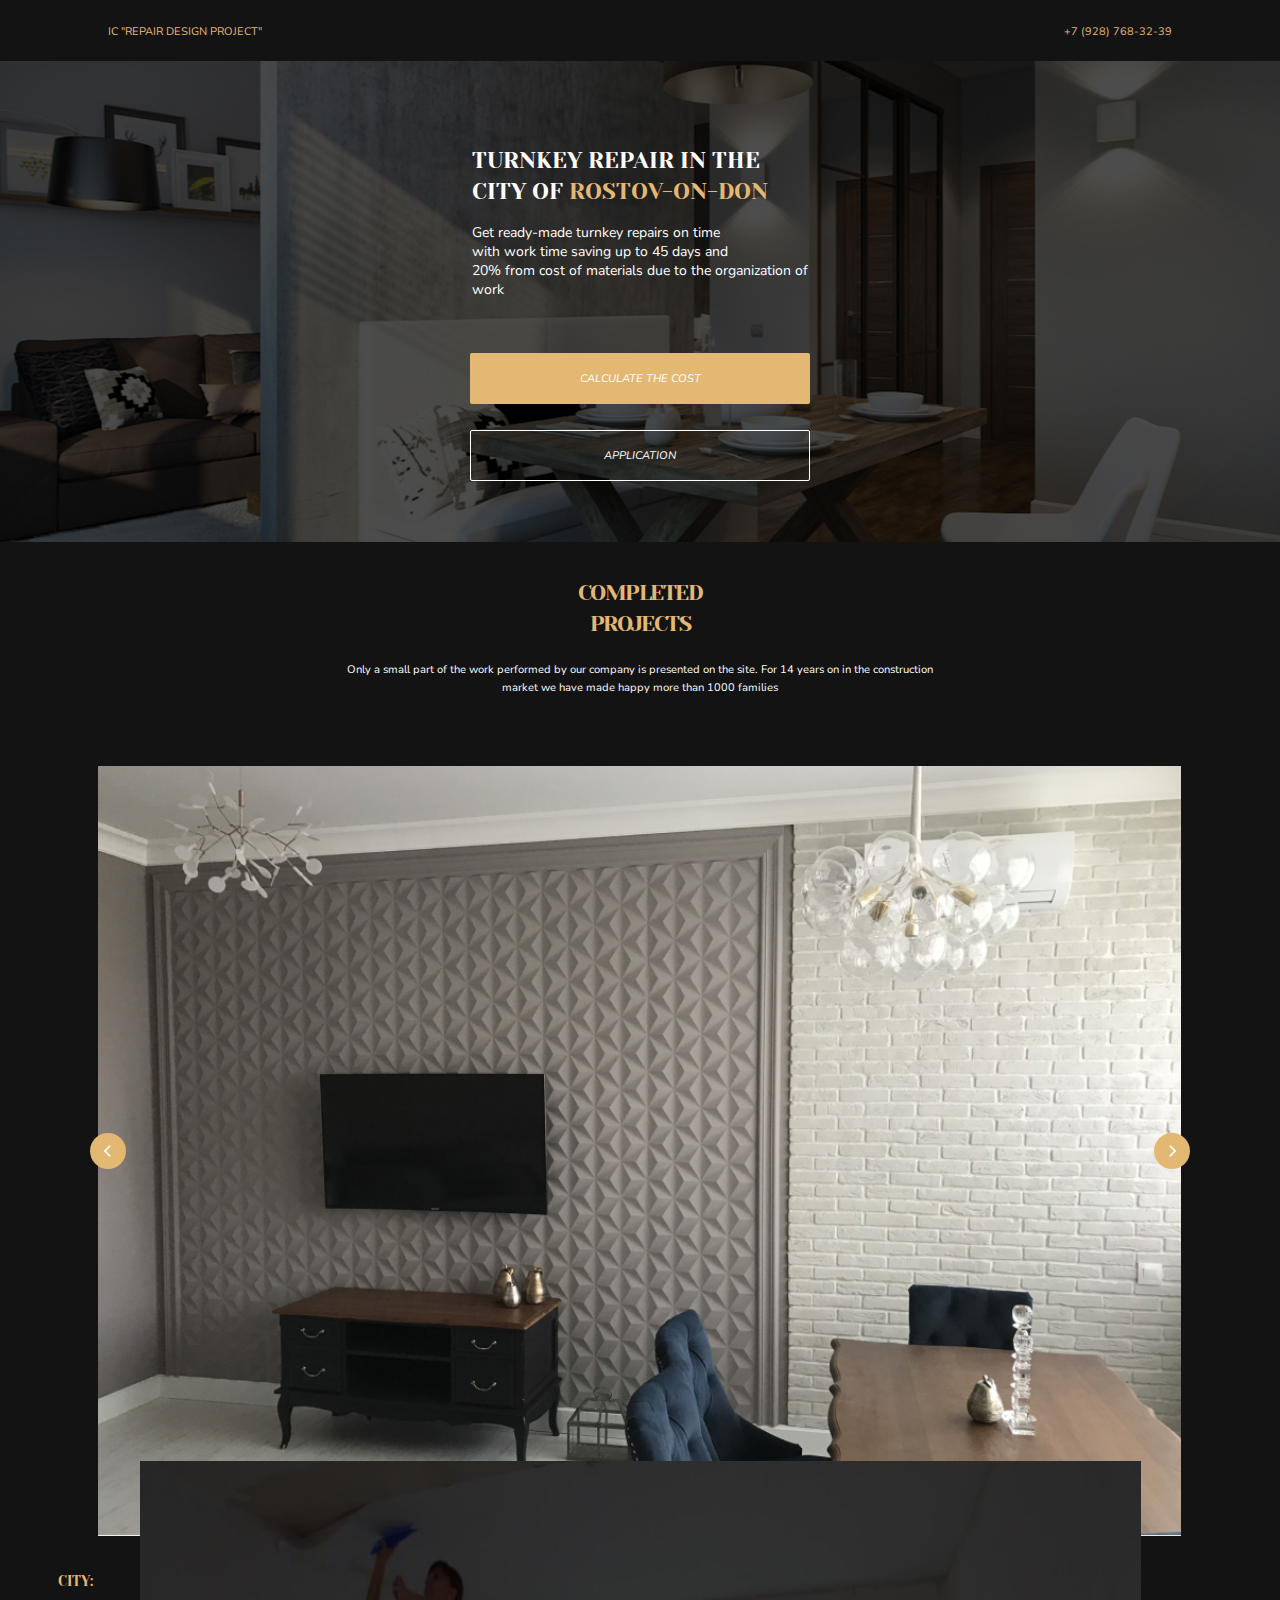
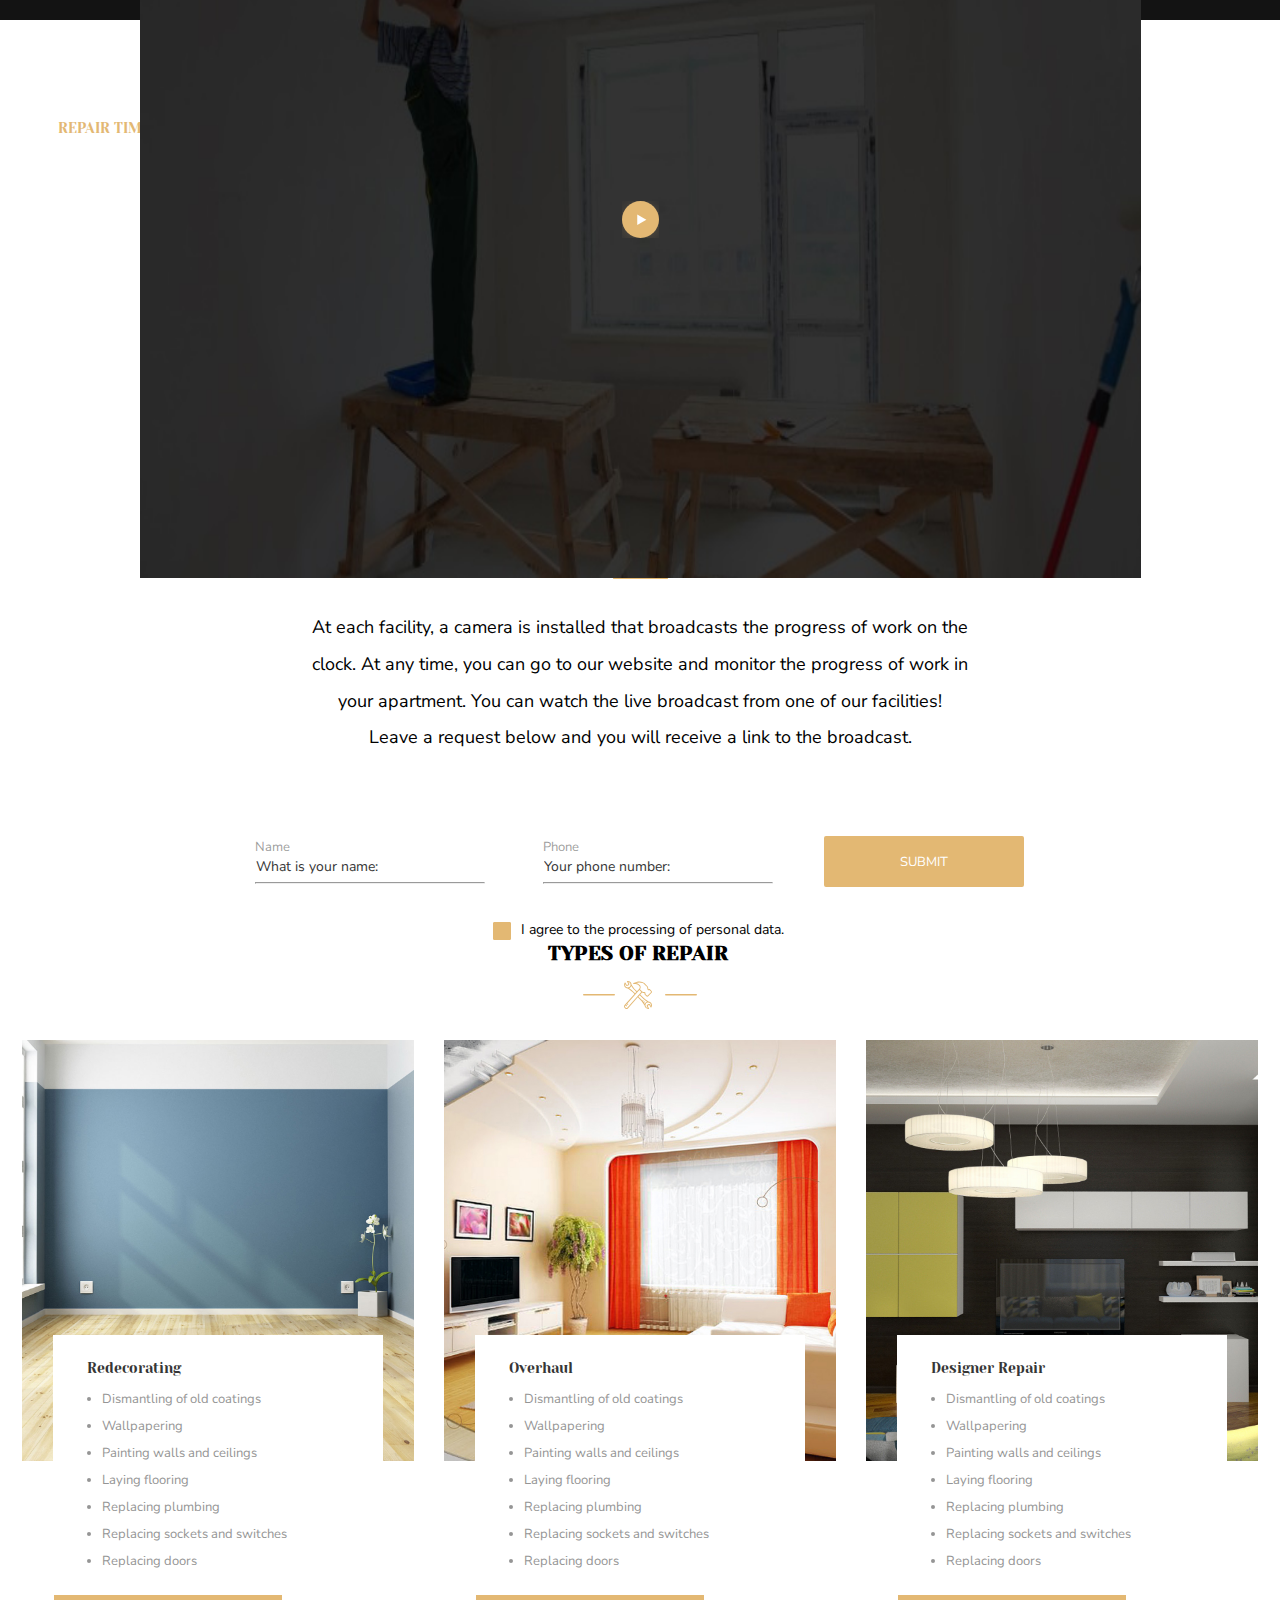
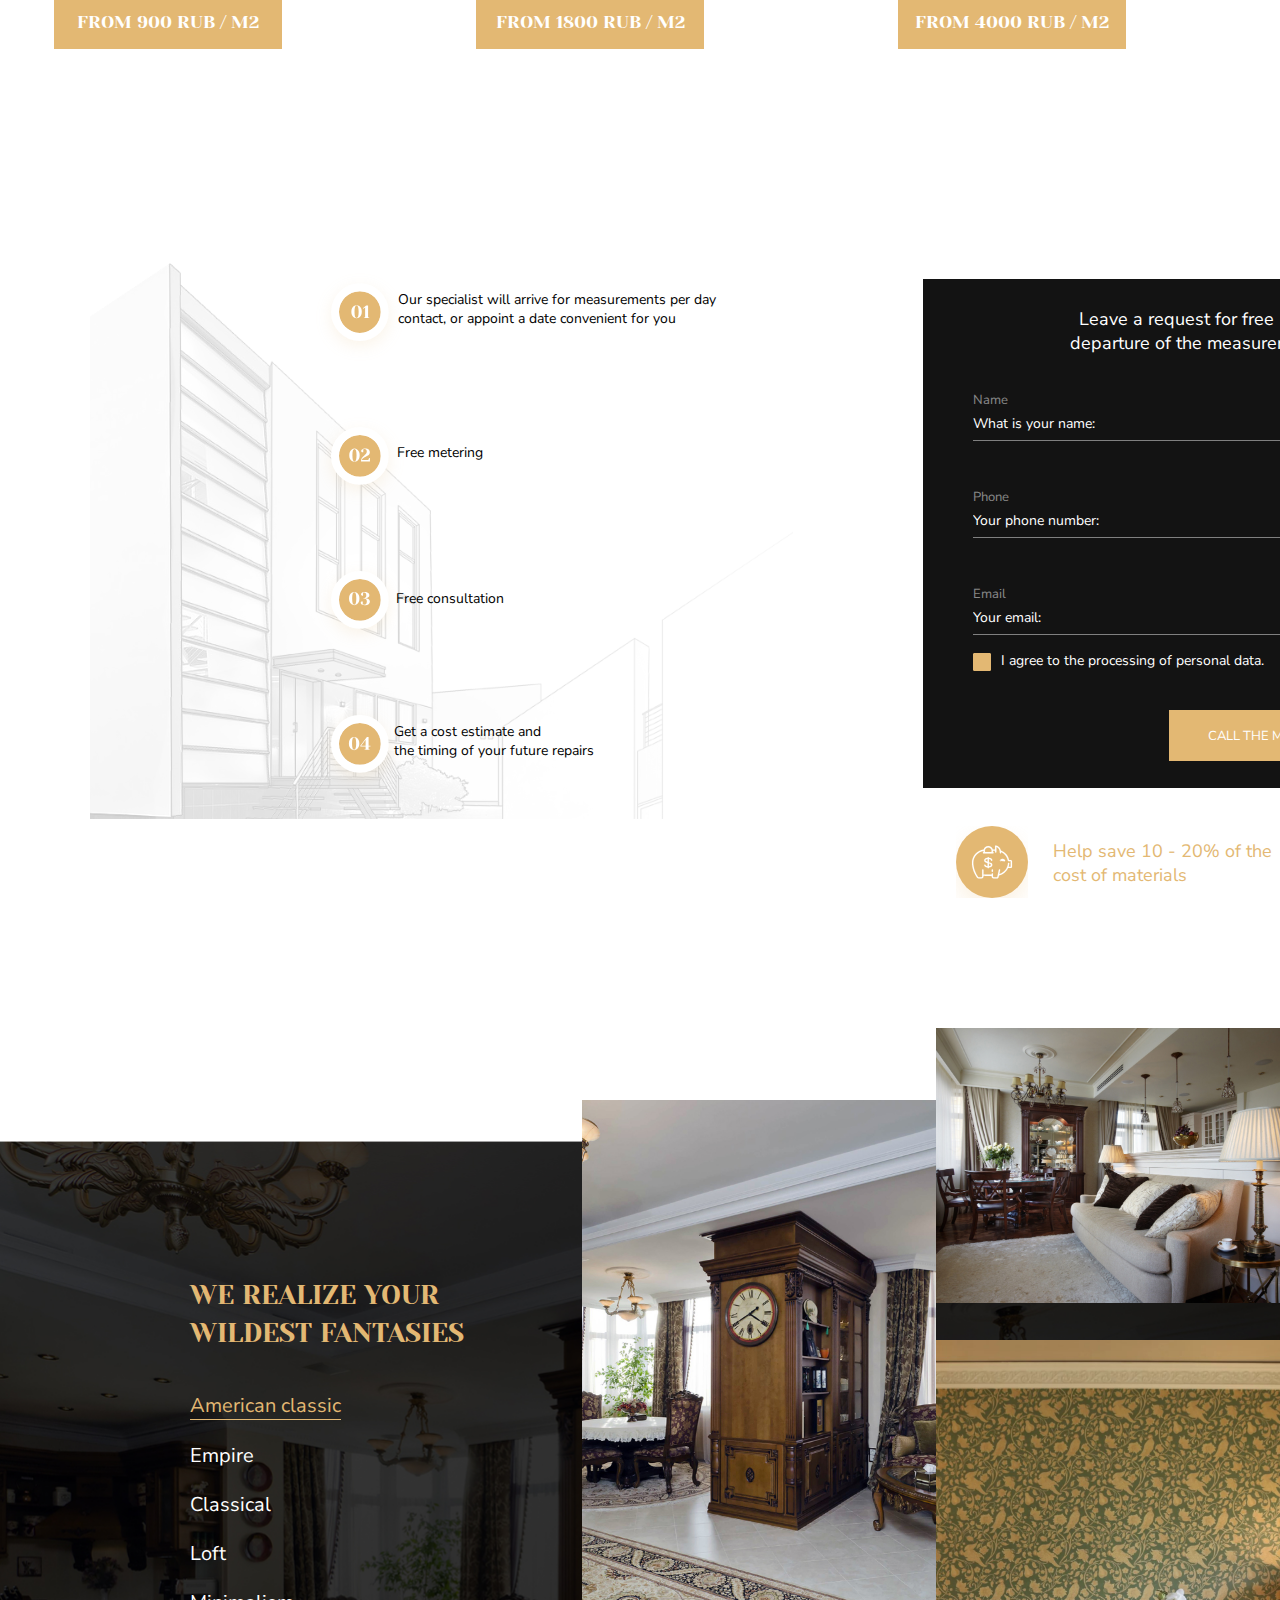
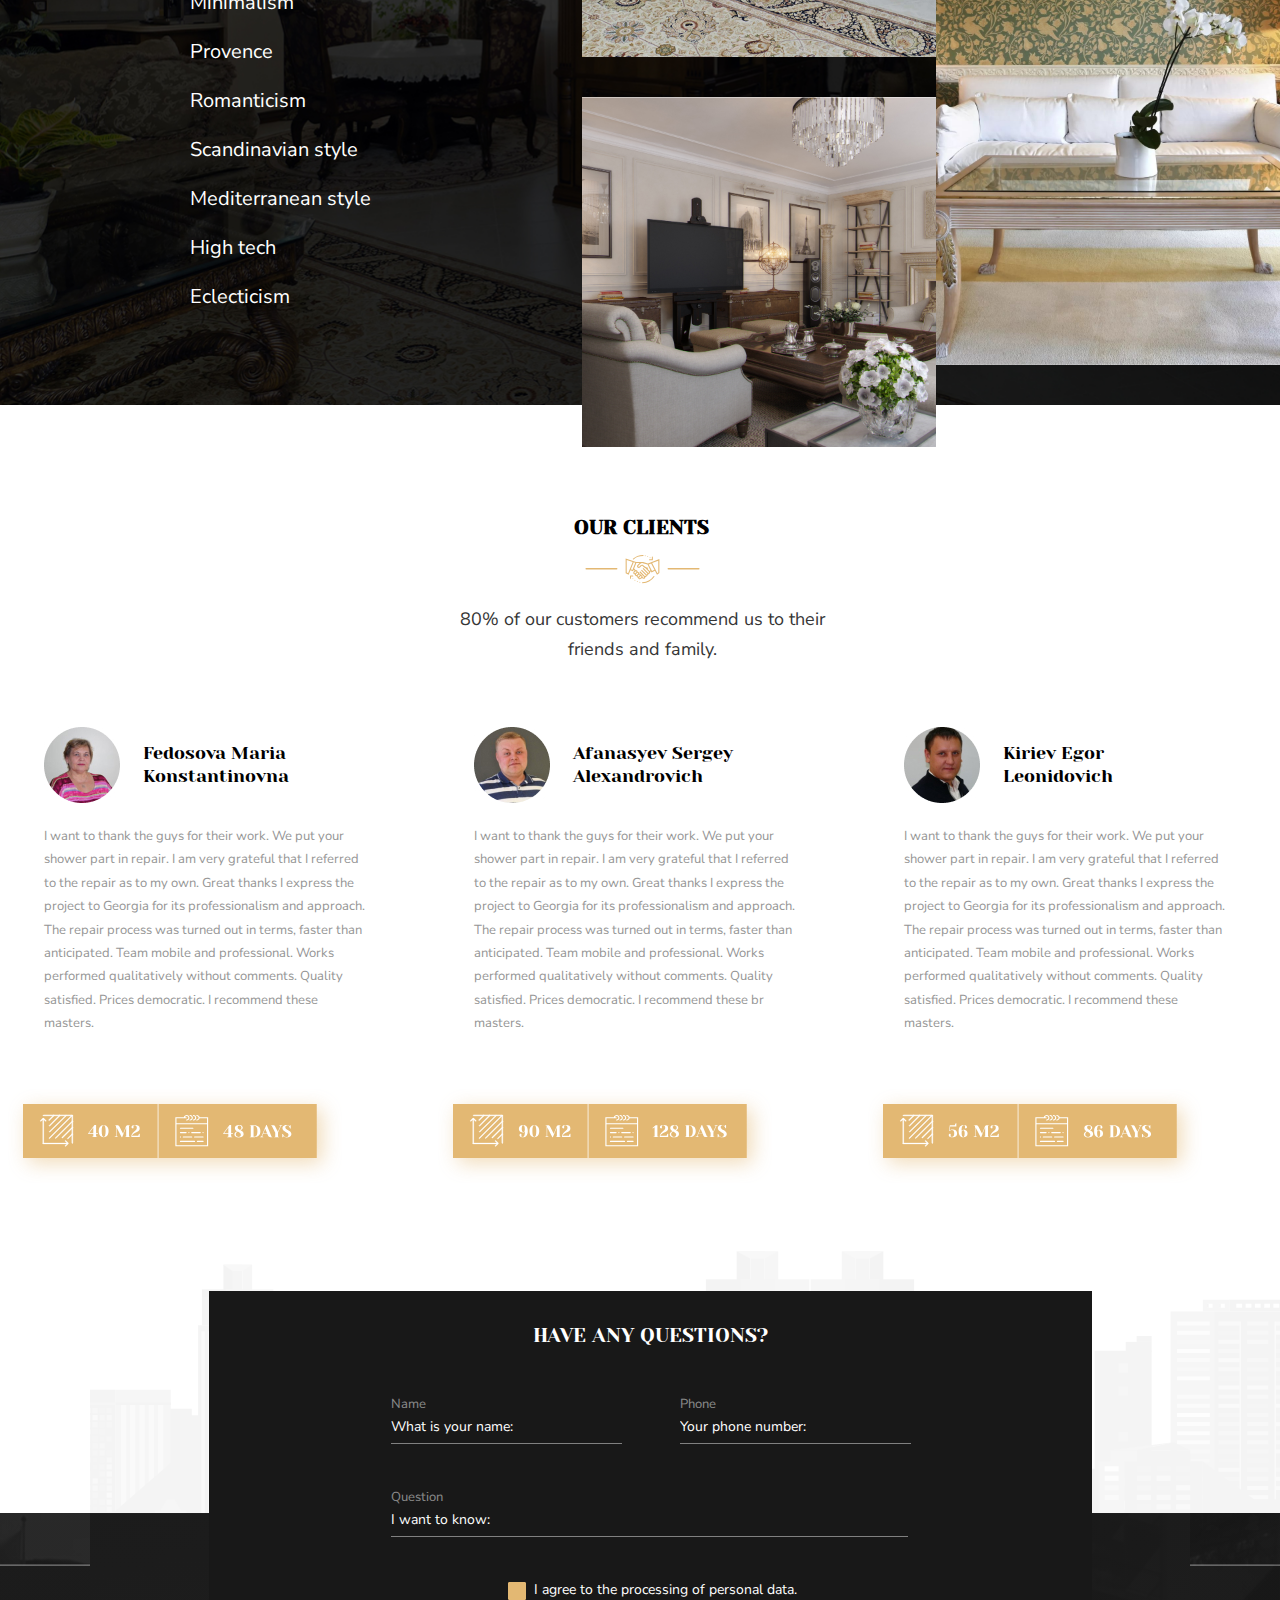
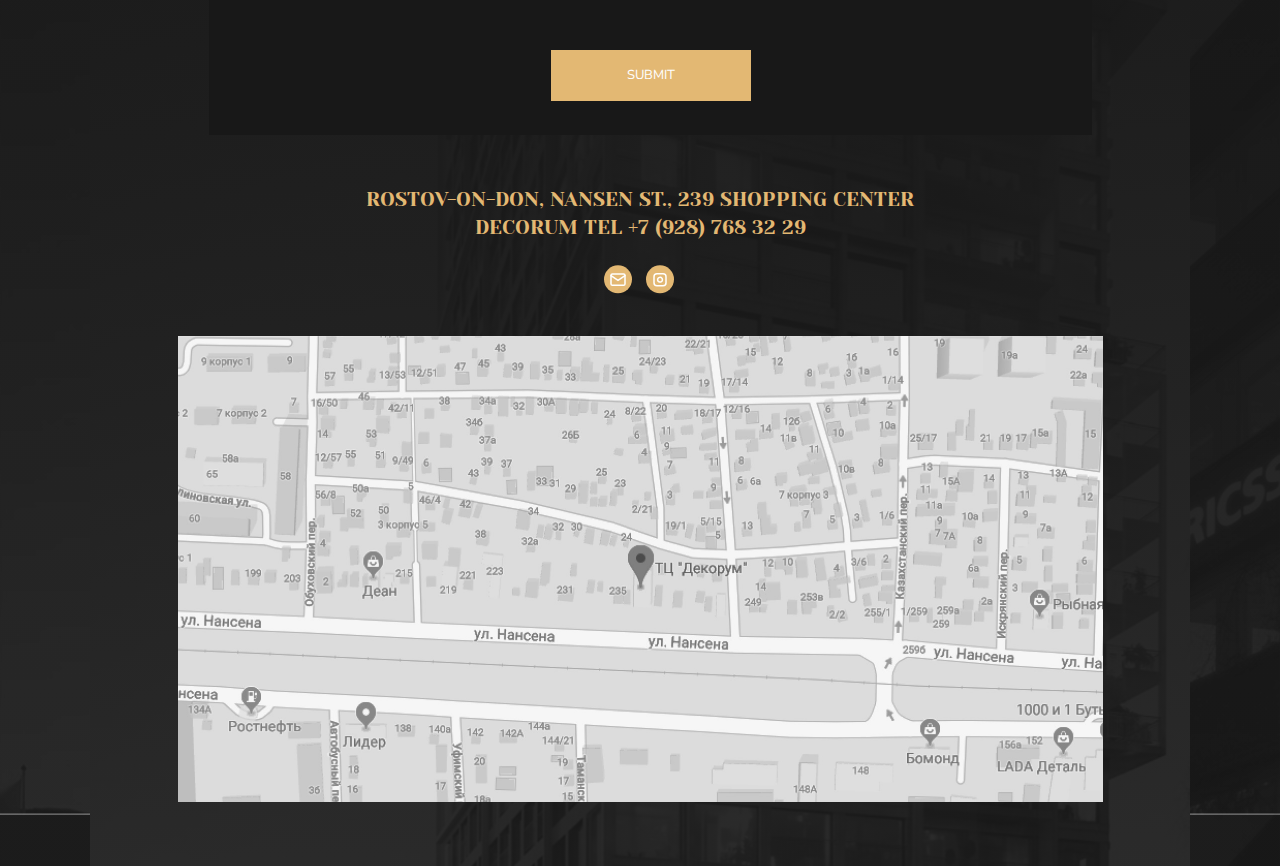
==== index.html @ a3cc8fb6 "first commit" ====
<!DOCTYPE html>
<html lang="en">
<head>
    <meta charset="UTF-8">
    <meta http-equiv="X-UA-Compatible" content="IE=edge">
    <meta name="viewport" content="width=device-width, initial-scale=1.0">
    <title>IC "Repair Design Project"
    </title>
    <link rel="stylesheet" href="style.css">
    <link rel="preconnect" href="https://fonts.googleapis.com">
<link rel="preconnect" href="https://fonts.gstatic.com" crossorigin>
<link href="https://fonts.googleapis.com/css2?family=Nunito+Sans&display=swap" rel="stylesheet">
</head>
<body id="home">
    <header class="header">
        <div class="headcontainer">
            <div class="name">IC "REPAIR DESIGN PROJECT"</div>
            <nav class="navigation"><ul class="headul">
                <li class="headli"><a href="#home" class="yellow">HOME</a></li>
                <li class="headli"><a href="#projects">PROJECTS</a></li>
                <li class="headli"><a href="#measurement">MEASUREMENT</a></li>
                <li class="headli"><a href="#team">TEAM</a></li>
                <li class="headli"><a href="#reviews">REVIEWS</a></li>
                <li class="headli"><a href="#contacts">CONTACTS</a></li>
        </ul>
    </nav>

                <div class="call">
                    <a href="tel:+79287683239" class="yellow">+7 (928) 768-32-39</a>
                    <button class="request">REQUEST A CALL</button>
                </div>
        </div>
    </header>
    <main>
        <section class="turnkey_repair">
            <div class="centerleft">
                <h1 class="yeseva main">TURNKEY REPAIR IN THE <br>
                    CITY OF <span class="yellow yeseva main">ROSTOV-ON-DON</span> </h1>
                    <p class="getready">Get ready-made turnkey repairs on time <br> with work time saving up to 45 days and <br class="hidden_desktop"> 20% from
                        cost of materials due to the organization of <br class="hidden_desktop"> work</p>
                    <div class="buttons">
                        <button class="calculate">CALCULATE THE COST</button><br class="hidden_desktop">
                        <button class="submit"> <span class="none">SUBMIT YOUR</span> APPLICATION</span></button>
                    </div>
            </div>
        </section>
        <section class="completed_pojects">
            <div class="container" id="projects">
            <div class="container2">
                <div class="completed_left">
                    <h2 class="h2 yeseva yellow">COMPLETED <br> PROJECTS</h1>
                    <p>Only a small part of the work performed by our company is presented on the site. For 14 years on in the construction <br>
                        market we have made happy more than 1000 families</p>
                        <div class="hidden_desktop mobile_arrows">
                        <img class="hidden_desktop mobile_left" src="img/left_mobile.svg" alt="arrow">
                            <!-- <img class="hidden_desktop" src="img/image 2.jpg"  alt="interior"> -->
                            <img class="hidden_desktop mobile_right" src="img/right_mobile.svg" alt="arrow">

                    </div>
                        <div class="four_divs">
                    <div>
                        <h4 class="yeseva yellow h4">CITY:</h4>
                        <p>Rostov-on-Don<br>
                            LCD admiral</p>
                    </div>
                    <div>
                        <h4 class="yeseva yellow h4">APARTMENT AREA:</h4>
                        <p>81 m2</p></div>
                    <div>
                        <h4 class="yeseva yellow h4">REPAIR TIME:</h4>
                        <p>3.5 months</p>
                    </div>
                    <div><h4 class="yeseva yellow h4">REPAIR COST:</h4>
                        <p>Upon request</p></div>
                        </div>

<div class="arrows none">
    <img src="img/arrows.svg">
</div>

                </div>
                <div class="completed_right none">
<div>
    <ul class="cities none">
        <li class="yeseva yellow underline">ROSTOV-ON-DON, ADMIRAL</li>
        <li class="yeseva">SOCHI THIEVES</li>
        <li class="yeseva">ROSTOV-ON-DON PATRIOTIC</li>
    </ul>
</div>
<img src="img/image 2.1.jpg" alt="interior" class="none">


                </div>
            </div>
        </div>
        </section>
    <section class="online_control">
        <div class="container">
            <div class="flexcamera">
            
            <div class="camera" id="team">
                <p class="yeseva">ONLINE CONTROL</p>
                <img class="camera_img" src="img/camera.svg">
            </div>
          </div>
          <div class="video">
            <img class="human none"src="img/image 3.jpg">
            <img class="play none" src="img/play.svg">
            <div class="hidden_desktop hidden_background">
                <img class="hidden_play" src="img/play.svg">

            </div>
            <div class="line"></div>
            <p>At each facility, a camera is installed that broadcasts the progress of work on the clock. At any time, you can go to our website and monitor the progress of work in your apartment. You can watch the live broadcast from one of our facilities!
                <br>Leave a request below and you will receive a link to the broadcast.</p>

          </div>
          <div class="form1div">
            <form class="form1">
                <label class="gray">Name <br>
                    <input type="text" placeholder="What is your name:">
                    <hr class="grayline">
                </label>
                <label class="gray">Phone <br>
                    <input type="tel" placeholder="Your phone number:">
                    <hr class="grayline">
                                </label>
                <button>SUBMIT</button>
                <div class="first-checkbox">
                    <label class="label">
                      <input type="checkbox" class="checkbox" >
                      <span class="fake"></span>
                      <span class="text">I agree to the processing of personal data.</span>
                    </label> 
                    
            
                  </div>
            </form>
          </div>
        </div>
    </section>


<section>
<div class="container">
    <div class="types_of_repair">
<h3 class="h3">
    TYPES OF REPAIR
</h3>
<img class="tools"src="img/tools.svg">
<div class="three_divs">
    <div>
        <img src="img/Redecorating.jpg" alt="interior">
        <div class="background">
            <h4 class="h4">Redecorating</h4>
            <ul>
                <li>Dismantling of old coatings</li>
                <li>Wallpapering</li>
                <li>Painting walls and ceilings</li>
                <li>Laying flooring</li>
                <li>Replacing plumbing</li>
                <li>Replacing sockets and switches</li>
                <li>Replacing doors</li>
            </ul>
        </div>
        <button class="from yeseva">FROM 900 RUB / M2</button>
    </div>
    <div>
        <img src="img/Overhaul.jpg" alt="interior">
        <div class="background">
            <h4 class="h4">Overhaul</h4>
            <ul>
                <li>Dismantling of old coatings</li>
                <li>Wallpapering</li>
                <li>Painting walls and ceilings</li>
                <li>Laying flooring</li>
                <li>Replacing plumbing</li>
                <li>Replacing sockets and switches</li>
                <li>Replacing doors</li>
            </ul>
        </div>
        <button class="from yeseva">FROM 1800 RUB / M2</button>
    </div>
    <div> <img src="img/Designer.jpg" alt="interior">
        <div class="background">
            <h4 class="h4">Designer Repair</h4>
            <ul>
                <li>Dismantling of old coatings</li>
                <li>Wallpapering</li>
                <li>Painting walls and ceilings</li>
                <li>Laying flooring</li>
                <li>Replacing plumbing</li>
                <li>Replacing sockets and switches</li>
                <li>Replacing doors</li>
            </ul>
        </div>
        <button class="from yeseva">FROM 4000 RUB / M2</button></div>
    </div>
</div>
<div class="whiteblack">
    <div class="white" id="measurement">
        <img src="img/1234.svg" class="img1234">
        <ul>
            <li>Our specialist will arrive for measurements per day<br>
                contact, or appoint a date convenient for you</li>
            <li>Free metering</li>
            <li>Free consultation</li>
            <li>Get a cost estimate and<br>
                the timing of your future repairs</li>
        </ul>
    </div>
    <div class="black_pig">
    <div class="black">
        <p>Leave a request for free <br>
            departure of the measurer</p>
        <form class="form2">
            <label class="blacklabel">Name<br>
                <input type="text" placeholder="What is your name:">
                <hr noshade class="whiteline">

            </label>
            <label class="blacklabel">Phone<br>
                <input type="tel" placeholder="Your phone number:">
                <hr noshade class="whiteline">

                            </label>
                <label class="blacklabel">Email<br>
                   <input type="email" placeholder="Your email:">
                   <hr noshade class="whiteline">

                                 </label>

           <div class="second-checkbox">
                    <label class="label">
                      <input type="checkbox" class="checkbox" >
                      <span class="fake"></span>
                      <span class="text">I agree to the processing of personal data.</span>
                    </label> 
                    
            
                  </div>
     
  <button>CALL THE MEASURER</button>
            
        </form>
      
    </div>
    <div class="pig">
<img src="img/pig.svg" alt="">
<p class="yellow">Help save 10 - 20% of the <br>
    cost of materials</p> 
</div>
</div>

    </div>
            </div>
    </div>
</section>
<section class="we_realize">
<div class="container">
<div class="background_picture">
    <div class="pictureleft">
        <h2 class="h2 yeseva yellow"> WE REALIZE YOUR <br>WILDEST FANTASIES
        </h2>
        <ul>
            <li class="yellow american">American classic</li>
            <li>Empire</li>
            <li>Classical</li>
            <li>Loft</li>
            <li>Minimalism</li>
            <li>Provence</li>
            <li>Romanticism</li>
            <li>Scandinavian style</li>
            <li>Mediterranean style</li>
            <li>High tech</li>
            <li>Eclecticism</li>
        </ul>
    </div>
    <div class="pictureright">
        <img src="img/4_1.jpg"  alt="interior">
        <img src="img/4_2.jpg" alt="interior">
        <img src="img/4_3.jpg" alt="interior">
        <img src="img/4_4.jpg" alt="interior">
    </div>
</div>
    </div>
</section>

<section>
    <div class="container">
        <div class="clients" id="reviews">
         <div class="top">
<h3 class="h3">OUR CLIENTS</h3>
        <img src="img/hands.svg">
        <p>80% of our customers recommend us to their <br>
            friends and family.</p>
         </div>
            <div class="threeclients">
                <div>
                    <div class="headname">
                        <img src="img/client_1.jpg" alt="client face">
                        <p class="yeseva client_name">
                            Fedosova Maria <br> Konstantinovna
                        </p>
                    </div>
                    <p class="reply">I want to thank the guys for their work. We put your shower part in repair. I am very grateful that I referred to the repair as to my own. Great thanks I express the project 
                        to Georgia for its professionalism and approach.
                        The repair process was turned out in terms, faster than anticipated. Team mobile and professional. Works performed qualitatively without comments. Quality satisfied. Prices democratic. I recommend these <br> masters.
                    </p>
                    <img class="flat" src="img/flat1.svg"  alt="40 meters 48 days">
                </div>
                <div>
                    <div class="headname">
                        <img src="img/client_2.jpg" alt="client face">
                        <p class="yeseva client_name">
                            Afanasyev Sergey <br> Alexandrovich
                        </p>
                    </div>
                    <p class="reply">I want to thank the guys for their work. We put your shower part in repair. I am very grateful that I referred to the repair as to my own. Great thanks I express the project 
                        to Georgia for its professionalism and approach.
                        The repair process was turned out in terms, faster than anticipated. Team mobile and professional. Works performed qualitatively without comments. Quality satisfied. Prices democratic. I recommend these br masters.
                    </p>
                    <img class="flat" src="img/flat2.svg" alt="90 meters 128 days">
                </div>
                <div>
                    <div class="headname">
                        <img src="img/client_3.jpg" alt="client face">
                        <p class="yeseva client_name">
                            Kiriev Egor <br> Leonidovich
                        </p>
                    </div>
                    <p class="reply">I want to thank the guys for their work. We put your shower part in repair. I am very grateful that I referred to the repair as to my own. Great thanks I express the project 
                        to Georgia for its professionalism and approach.
                        The repair process was turned out in terms, faster than anticipated. Team mobile and professional. Works performed qualitatively without comments. Quality satisfied. Prices democratic. I recommend these <br> masters.
                    </p>
                    <img class="flat" src="img/flat3.svg" alt="56 meters 86 days">
                </div>
            </div>
        </div>
        <div class="cities">
            <img src="img/cityleft.svg">
            <img src="img/cityright.svg">
        </div>
        <div class="black_flex">
        <div class="black_up">
            <p class="yeseva">
            HAVE ANY QUESTIONS?
            </p>
            <form class="form3">
                <label class="blacklabel">Name <br>
                    <input type="text" placeholder="What is your name:">
                    <hr noshade class="whiteline hr1">
                </label>
                <label class="blacklabel">Phone <br>
                    <input type="tel" placeholder="Your phone number:">
                    <hr noshade class="whiteline hr2">
                                </label>
                            </label>
                            <label class="blacklabel">Question <br>
                                <input type="tel" placeholder="I want to know:">
                                <hr noshade class="whiteline hr3">
                                            </label>
                <div class="first-checkbox">
                    <label class="blacklabel">
                      <input type="checkbox" class="checkbox" >
                      <span class="fake"></span>
                      <span class="text">I agree to the processing of personal data.</span>
                    </label> 
                    
            
                  </div>
                  <button>SUBMIT</button>

            </form>
        </div>
    </div>
    </div>
</section>
<section class="last">
    <div class="container">
        
        <div class="blackimg_background">
        </div>
        <div class="blackimg">
            
        </div>
    </div>
    <div class="map" id="contacts">
        <div class="adress">
            <p class="yellow yeseva">ROSTOV-ON-DON, NANSEN ST., 239 SHOPPING CENTER <br>
                DECORUM TEL +7 (928) 768 32 29</p>
            <div class="pics">
                <img src="img/mail.svg" class="mail" alt="mail">
                <img src="img/instagram.svg" alt="instagram">
            </div>
        </div>
        <img src="img/map.jpg" alt="map" class="map_img">
    </div>
</section>
    </main>
    <footer class="footer none">
        <div class="container">
            <div class="footercontainer">
                <div class="name">IC "REPAIR DESIGN PROJECT"</div>
                <nav class="navigation"><ul class="headul">
                    <li class="headli"><a href="#home" class="yellow">HOME</a></li>
                    <li class="headli"><a href="#projects">PROJECTS</a></li>
                    <li class="headli"><a href="#measurement">MEASUREMENT</a></li>
                    <li class="headli"><a href="#team">TEAM</a></li>
                    <li class="headli"><a href="#reviews">REVIEWS</a></li>
                    <li class="headli"><a href="#contacts">CONTACTS</a></li>
            </ul>
        </nav>
    
                    <div class="call">
                        <a href="tel:+79287683239" class="yellow">+7 (928) 768-32-39</a>
                        <button class="request">REQUEST A CALL</button>
                    </div>
            </div>
        </div>
    </footer>
</body>
</html>
---- style.css ----
@import url('https://fonts.googleapis.com/css2?family=Nunito+Sans&family=Yeseva+One&display=swap');

* {font-family: 'Nunito Sans', sans-serif;
margin: 0;
 padding: 0;}
.container {max-width: 1440px; 
  margin: 0 auto;
}
.yeseva {font-family: 'Yeseva One'; font-weight: 400;}
.main {font-size: 40px;}
.header {line-height: 15px;
display: flex;
justify-content: center;
background-color:#131313;
;}
.headcontainer {display: flex;
flex-direction: row;
justify-content: space-between;
align-items: center;
margin-top: 24px;
margin-bottom: 22px;
width: 1256px;
font-size: 11px;}
.headul {display: flex;
flex-direction: row;
justify-content: space-between;
margin: 0cm;
color: #FFFFFF
;}
.headli {margin-left: 26.6px;
    margin-right: 26.6px;
    list-style-type: none;}
.name {margin-right: 35.9px;
width: 179.74px;
color:#E3B873;
}
.call {margin-left: 39.86px;}
.request {  appearance: none;
 border: 0;
 border-radius: 0;
 margin-left: 45px;
   padding: 13px 33px;
   background-color: #E3B873;
   color: #FFFFFF;
   font-style: italic;
   width: 161px;
   height: 37px;
   padding: 0;
   border-radius: 2px;
   font-size: 11px;
}

a:link { text-decoration: none;
    color: #FFFFFF; }
  a:visited {
    color: #FFFFFF;
    text-decoration: none;  }
  a.yellow, .yellow{color: #E3B873;}

.turnkey_repair {
    background: url(img/image1.jpg) center/100%;
    height: 707px;
    display: flex;
    justify-content: center;
  }
.centerleft {width: 1170px;
margin-right: 619;
height: 305px;
color: #FFFFFF;
margin-top: 191.5px;
line-height: 53.13px;
}
.getready{ max-width: 505px;
height: 89px;
font-size: 22px;
line-height: 36.01px;
margin-top: 18px;}
.buttons {margin-top: 41px;}
.buttons > button {width: 207px;
height: 51px;
font-size: 11px;
font-style: italic;
color: #FFFFFF;
border-radius: 2px;
border-style: solid;
}
.calculate {background-color: #E3B873;
border-color:  #E3B873;}

.submit {margin-left: 15px;
border-color: #FFFFFF;
border-width: 1px;
background-color: transparent;
}
.completed_pojects {background-color: #131313;
display: flex;
justify-content: center;
height: 1078px;}
.container2 {max-width: 1171px;
height: 715px;
display: flex;
flex-direction: row;
color: #FFFFFF;
font-size: 14px;}
.completed_left {height: 619px;
width: auto;
margin-right: 48px;
margin-top: 176.3px;

line-height: 
26.73px;}
.completed_right {height: 619px;
width: 679px;
color: rgba(255, 255, 255, 0.3);}

.h4 {font-size: 18px;
font-weight: 400;
font-family: 'Yeseva one';}
.background .h4 {
  color: #363636;
}
.four_divs {font-size: 13px;
display: flex;
flex-wrap: wrap;
width: 404px;
margin-top: 47px;}
.four_divs > div:nth-of-type(1) {margin-right: 98px;
margin-bottom: 29px;
}
.four_divs > div:nth-of-type(3) {margin-right: 65px;}
.completed_left > h2 {margin-bottom: 24.5px;
  letter-spacing: -0.07em;
}
.h2 {
font-size: 27px;
line-height: 37.42px;
}
.four_divs p:nth-of-type(1) {line-height: 21.28px;}
.four_divs h3 {margin-bottom: 8.5px;}
.arrows {margin-top: 79px;}
.cities {
  display: flex;
  flex-direction: row;
  justify-content: space-between;
  list-style-type: none;
  width: 623px;
  margin-top: 110px;
}
.underline {
  border-bottom: 1px #E3B873 solid;
  padding-bottom: 5.5px;
}
.completed_right img:nth-of-type(1) {margin-top: 46px;}
.hidden_desktop {display: none;}
.camera {
  display: flex;
  justify-content: center;
  color: #FFFFFF;
  font-size: 20px;
  margin-top: -324px;
  background-color: transparent;
  width: 196px;
  height: 67px;
  flex-wrap: wrap;

}
.online_control {
  background-color: transparent;
  height: 778px;
}
.flexcamera {display: flex;
justify-content: center;}
.camera_img {
  height: 28px;
  width: 114px;
}
.camera p {height: 39px;}
.video {display: flex;
flex-direction: column;
align-items: center;
margin-top: -226px;}
.human {max-width: 817px;
max-height: 434px;
margin-left: -2px;}
.play {
  width: 85px;
  height: 85px;
  margin-top: -260px;
  margin-left: -3px;
}
.line {
  width: 55px;
  height: 1.54px;
  background-color: #E3B873;
  margin-top: 237px;
  border-style: solid;
  border-color: #E3B873;
  border-radius: 30px;
  box-sizing: border-box;
  border: 1.5px;
}
.video p {width: 681px;
margin-top: 29.46px;
font-size: 18px;
line-height: 36.83px;
text-align: center;
}
.form1div {
  display: flex;
  justify-content: center;
}
.form1{
  width: 770px;
  display: flex;
  flex-direction: row;
  flex-wrap: wrap;
  margin-top: 82px;
}
.form1 button{
  width: 200px;
  height: 51px;
  background-color: #E3B873;
  color: #FFFFFF;
  font-size: 13px;
  border-radius: 2px;
  border-style: solid;
border-color: #E3B873;
margin-left: -7px;
margin-top: -2px;
}
.gray{
  color: rgba(54, 54, 54, 0.5);
  font-size: 13px;

}
.gray input {
  border-color: transparent;
  width: 227px;
  margin-right: 58px;
  margin-left: -1px;
  }

.gray ::placeholder {
  color: #363636;
  font-size: 14px;
}

.grayline {
  width: 228px;
  color: rgba(54, 54, 54, 0.3);
  size: 1px;
  margin-top: 4px;
}

.label {
  cursor: pointer;
}
.checkbox{
  position: absolute;
  z-index: -1;
  opacity: 0;
}
.fake{
  display: inline-flex;
  width: 16px;
  height: 16px;
  background: #E3B873;
  border: 1px solid #E3B873;
  border-radius: 1px;
  color: #fff;
  justify-content: center;

}
.fake::before{
  content: url('img/agree.svg');
  opacity: 0;
  transition: .2s;
  margin-top: -2.5px;
  
}
.checkbox:checked + .fake::before{
  opacity: 1;
}

.first-checkbox {
 
  font-size: 14px;
}
.form1 .first-checkbox{
  margin-left: 238px;
  margin-top: 32px;
}
.text {
  margin-left: 5.5px;
  line-height: 22.92px;
}




.types_of_repair {
  display: flex;
  flex-direction: column;
  align-items: center;
}

.h3 {
  font-size: 20px;
  font-family: 'Yeseva one';
  margin-bottom: 16px;
  margin-left: -5px;
}
.three_divs img {
height: 421px;
width: 392px;
margin-left: 15px;
margin-right: 15px;
margin-top: 31px;
}

.three_divs {
  display: flex;
  flex-direction: row;
}

.background {
  font-size: 13px;
  color: #959595;
  background-color: white;
  width: 330px;
  height: 260px;
  margin-top: -132px;
  margin-left: 46px;
  position: relative;
}

.background h4 {
  padding-top: 25px;
  padding-bottom: 14px;
  padding-left: 34px;


}
.background li {
  margin-bottom: 9px;
  margin-left:49px;
  padding-left: 0px;
}

.from {
  background-color: #E3B873;
border-color:  #E3B873;
border-style: solid;
width: 228px;
height: 54px;
margin-left: 47px;
font-size: 18px;
line-height: 25px;
color: #FFFFFF;
}

.whiteblack {
  display: flex;
  flex-direction: row;
  height: 850px;
}

.img1234 {
  margin-top: 125px;
}

.white ul {
  font-size: 14px;
 margin-top: -535px;
 margin-left: 308px;
}

.white li {
  list-style: none;
}

.white li:nth-of-type(1) {
  margin-bottom: 115px ;
}

.white li:nth-of-type(2) {
  margin-bottom: 127px ;
  margin-left: -1px;
}

.white li:nth-of-type(3) {
  margin-bottom: 114px ;
  margin-left: -2px;
}

.white li:nth-of-type(4) {
  margin-left: -4px;
}
.black {
  width: 506px;
  background-color: #131313;
  margin-top: 230px;
  margin-left: 130px;
}
.black_pig {
  display: flex;
  flex-direction: column;
  height: 850px;
}

.black p {
  font-size: 18px;
  color: #FFFFFF;
  margin-top: 28px;
  text-align: center;
}


.blacklabel ::placeholder {
  color: #FFFFFF;
  font-size: 14px;
}

.form2 ::placeholder{
  background-color: #131313;
  border-color: #131313;
}
.blacklabel {
  font-size: 13px;
  color: rgba(255, 255, 255, 0.5);
}

.whiteline {
  height: 1px;
  color: rgba(255, 255, 255, 0.15);
  border: none;
}
.form2 .whiteline {
  width: 408px;
  margin-bottom: 44px;

}
.blacklabel input {
border-style: none;
border-bottom-color: transparent;
margin-top: 5px;
margin-bottom: 7px;
}
.form2 {
  margin-left:50px;
  margin-top: 33px;
}

.second-checkbox {
  font-size: 14px;
  color: #FFFFFF;
  margin-top: -29px;
  margin-bottom: 37px;
}

.form2 button{
  width: 213px;
  height: 51px;
  background-color: #E3B873;
  color: #FFFFFF;
  font-size: 13px;
  border-style: solid;
  border-color: #E3B873;
  margin-left: 196px;
  margin-bottom: 27px;
}
.pig {
  display: flex;
  flex-direction: row;
  margin-left: 163px;
  margin-top: 38px;
}

.pig p {
  font-size: 18px;
  margin-left: 25px;
  margin-top: 13px;
}

.background_picture {
  display: flex;
  flex-direction: row;
  background-size: cover;
  margin-top: 242px;
  height: 864px;
}
.we_realize {
  background: url(img/background.jpg) center/100%;
}
.pictureleft li.yellow {
  border-bottom: #E3B873;
  border-bottom-style: solid;
  border-bottom-width: 1px;
  margin-top: 41px;
}

.pictureleft li{
  font-size: 20px;
  width: fit-content;
  list-style-type: none;
  margin-bottom: 22px;
  color: #FFFFFF;
}
.pictureleft {
  width: 411px;
  margin-top: 135px;
  margin-left: 100px;
  margin-right: 77px;
}

.pictureright {
  width: 795px;
  display: flex;
  flex-direction: column;
  height: 947px;
  flex-wrap: wrap;
}
.pictureright img {
  width: 354px;
}



.pictureright img:nth-of-type(1) {
  margin-top: -41px;
  margin-bottom: 40px;
 }

.pictureright img:nth-of-type(3) {
  margin-top: -113px;
  margin-bottom: 37px;
}

.clients {
  margin-top: 111px;
  display: flex;
  flex-direction: column;
  align-items: center;
;}
.top {
  display: flex;
  flex-direction: column;
  margin-left: 7px;
}
.top .h3 {
  text-align: center;
}
.top img {
  height: 30px;
  margin-left: -2.5px;
  margin-top: -1px;
}
.top p {
  text-align: center;
  margin-top: 21px;
  font-size: 18px;
  color:#363636;
  line-height: 29.46px;
  margin-left: -3px;
}
.headname {
  display: flex;
  flex-direction: row;
  font-size: 18px;
  line-height: 22.87px;
  margin-top: 63px;
  margin-left: -4px;
}
.headname img {
  margin-right: 23px;
}
.headname p {
  align-self: center;
}

.threeclients {
  display: flex;
  flex-direction: row;
}
.threeclients>div {
  width: 324.08px;
  margin: 0 52.96px;
}
.reply {
  color: #959595;
  font-size: 13px;
  margin-top: 22px;
  margin-left: -4px;
  line-height: 23.4px;
  margin-bottom: 53px;
}
.flat {
  margin-left: -40px;
}
.cities {
  margin-top: -435px;
}
.cities img:nth-of-type(2) {
  margin-left: -18px;
}

.blackimg_background {
  margin-top: -222px;
  background: url('img/black.svg') center/1440px 954px no-repeat,
    url('img/black_background.svg') center/1440px 954px no-repeat,
    url('img/black3.svg') center/1440px 954px no-repeat;
    height: 953px;
    position: relative;
}

.black_up {
  background-color:#181818;
  width: 883px;
  margin-top: -240px;
  position: relative;
  z-index: 3;
  display: flex;
  flex-direction: column;
  justify-content: center;
}
.black_flex {
  display: flex;
  justify-content: center;
  margin-left: 20px;
}
.black_up p {
  color: #FFFFFF;
  font-size: 20px;
  text-align: center;
  margin-top: 33px;
}

.form3 {
  width: 579px;
  display: flex;
  flex-direction: row;
  flex-wrap: wrap;
  margin-top: 48px;
  margin-left: 182px;
}
.hr1 {
  width: 231px;
  margin-right: 58px;
  margin-bottom: 44px;
  color: rgba(255, 255, 255, 0.15);
}
.hr2 {
  width: 231px;

}
.hr3 {
  width: 517px;
  margin-bottom: 42px;

}
.form3 ::placeholder{
  background-color: #181818;
  border-color: #181818;
}
.form3 button{
  width: 200px;
  height: 51px;
  background-color: #E3B873;
  color: #FFFFFF;
  font-size: 13px;
  border-style: solid;
border-color: #E3B873;
margin-left: 160px;
margin-top: 48px;
margin-bottom: 34.5px;
}
.form3 .first-checkbox{
  margin-left: 117px;
  }
.form3 .text {
  font-size: 14px;
  color: #FFFFFF;
}

.map {
  z-index: 11;
  margin-top: -680px;
  position: relative;
}
.adress {
  text-align: center;
  font-size: 20px;
  line-height: 27.72px;
}
.completed_right>div {
  margin-top: 530px;
}
.mail {
  margin-right: 9px;
  margin-left: -3px;
}
.pics {
  margin-top: 23px;
  margin-bottom: 35px;
}
.map_img {
  width: 925px;
  display: block;
  margin: auto;
}

.last{
  padding-bottom: 64px;
  background: url('img/black.svg') center/100%,
    url('img/black_background.svg') center/100%,
    url('img/black3.svg') center/100%;
}
.footer {line-height: 15px;
  display: flex;
  justify-content: center;
  background-color:#131313;
  ;}
  
.footercontainer {display: flex;
  flex-direction: row;
  justify-content: space-between;
  align-items: center;
  margin-top: 50px;
  margin-bottom: 48px;
  max-width: 1256px;
  font-size: 11px;}

 ul .american {color: #E3B873;}


 @media (max-width: 1450px) {

  .turnkey_repair {
    background: url(img/image1.jpg) center/auto;
    height: 707px;
    display: flex;
    justify-content: center;

  }
  .we_realize {
    background: url(img/background.jpg) center/auto 100%;

 }

 @media (max-width: 1290px) {

  
.navigation {
display: none;
}

* {margin: 0;
   padding: 0;}

.request{
  display: none;
}
.headcontainer {
  justify-content: space-between ; 
  max-width: 1100px;
  min-width: 375px;}


.centerleft {max-width: 1170px;
  margin-right:18px;
  height: auto;
  margin-top: 85px;
  line-height: 30.55px;
  margin-bottom: 61px;
  margin-left: 18px;
  display: flex;
  flex-direction: column;
  align-items: center;
  }
  .turnkey_repair {
height: auto; 
 }

.container {
  max-width: 1100px;
  min-width: 375px;
}

.getready{ width: auto
  height: auto;
  font-size: 14px;
  line-height: 19.02px;
  margin-top: 16px;
  margin-right: 0;
  margin-left: 0px;
  width: content: ;;
}
.main {
  line-height: 30.55px;
  font-size: 23px;
}
.name {margin-right: 5px;
  width: auto;
  margin-left: 18px;
  }

  .call {
    margin:0 18px 0 0}
  .none {display: none;}
  
.hidden_desktop {display: inline-block	;}
.centerleft h1 {
  width: auto;
  margin-right: 40px;
}
.calculate {
  margin-bottom: 26px;
}
.submit {
  margin-left: 0;
}


.buttons > button {
  width: 340px;
  height: 51px;
  }

.container2 {width: auto;
  height: auto;
  display: flex;
  flex-direction: column;
  font-size: 11px;
  margin-top: 36px;
}

#projects {
  margin-left: 15px;
  margin-right: 15px;
max-width: 1300px;
min-width: 91vw;
}
.online_control {
  height: auto; 
}
.container2 .completed_left {height: fit-content;
  width: auto;
  margin-right: 0px;
  margin-top: 0px;
  line-height: 
  17.43px;}

  .completed_left .h2 {
    text-align: center;
    font-size: 22px;
    Line-height: 30.49px;
    margin-bottom: 22px;
    width: auto;
  }
.completed_left p {
  text-align: center;
  margin-bottom: 70px;  /*проверить */
}
.mobile_arrows {
  display: flex;
  flex-direction: row;
  justify-content: space-between;
  align-items: center;
  height: 70vw;
  max-height: 770px;
  background: url(img/image\ 2.jpg) center/ auto 100% no-repeat;
}
.mobile_left {
  margin-left: 32px;
}
.mobile_right {
  margin-right: 32px;
}

.four_divs {font-size: 11px;
  display: flex;
  flex-wrap: wrap;
  max-width: 404px;
  margin-top: 36.65px;
  margin-bottom: 31px;
  
}

  
.h4 {
  font-size: 14px;
  text-align: left;
    }
.four_divs h4 {
  margin-bottom: 11px;
}
.four_divs p {
  text-align: left;
  line-height: 14.94px;
  margin-bottom: 27px;
  margin-top: 31px;
}
.four_divs > div:nth-of-type(3) {
  margin-right: 79px;
}
.video {
width: 100%;

}
.human {width: 100%;
  margin-left: -2px;}


.hidden_background {
    display: flex;
    width: 91%;
  flex-direction: row;
  justify-content: center;
  align-items: center;
  height: 56vw;
  background: url(img/image\ 3.jpg) center/100% 100% no-repeat;
}

.hidden_play {
  width: 37px;
}

.camera {
margin-top: 0px;}
 }

 .line {
  margin-top: 0px;
 }
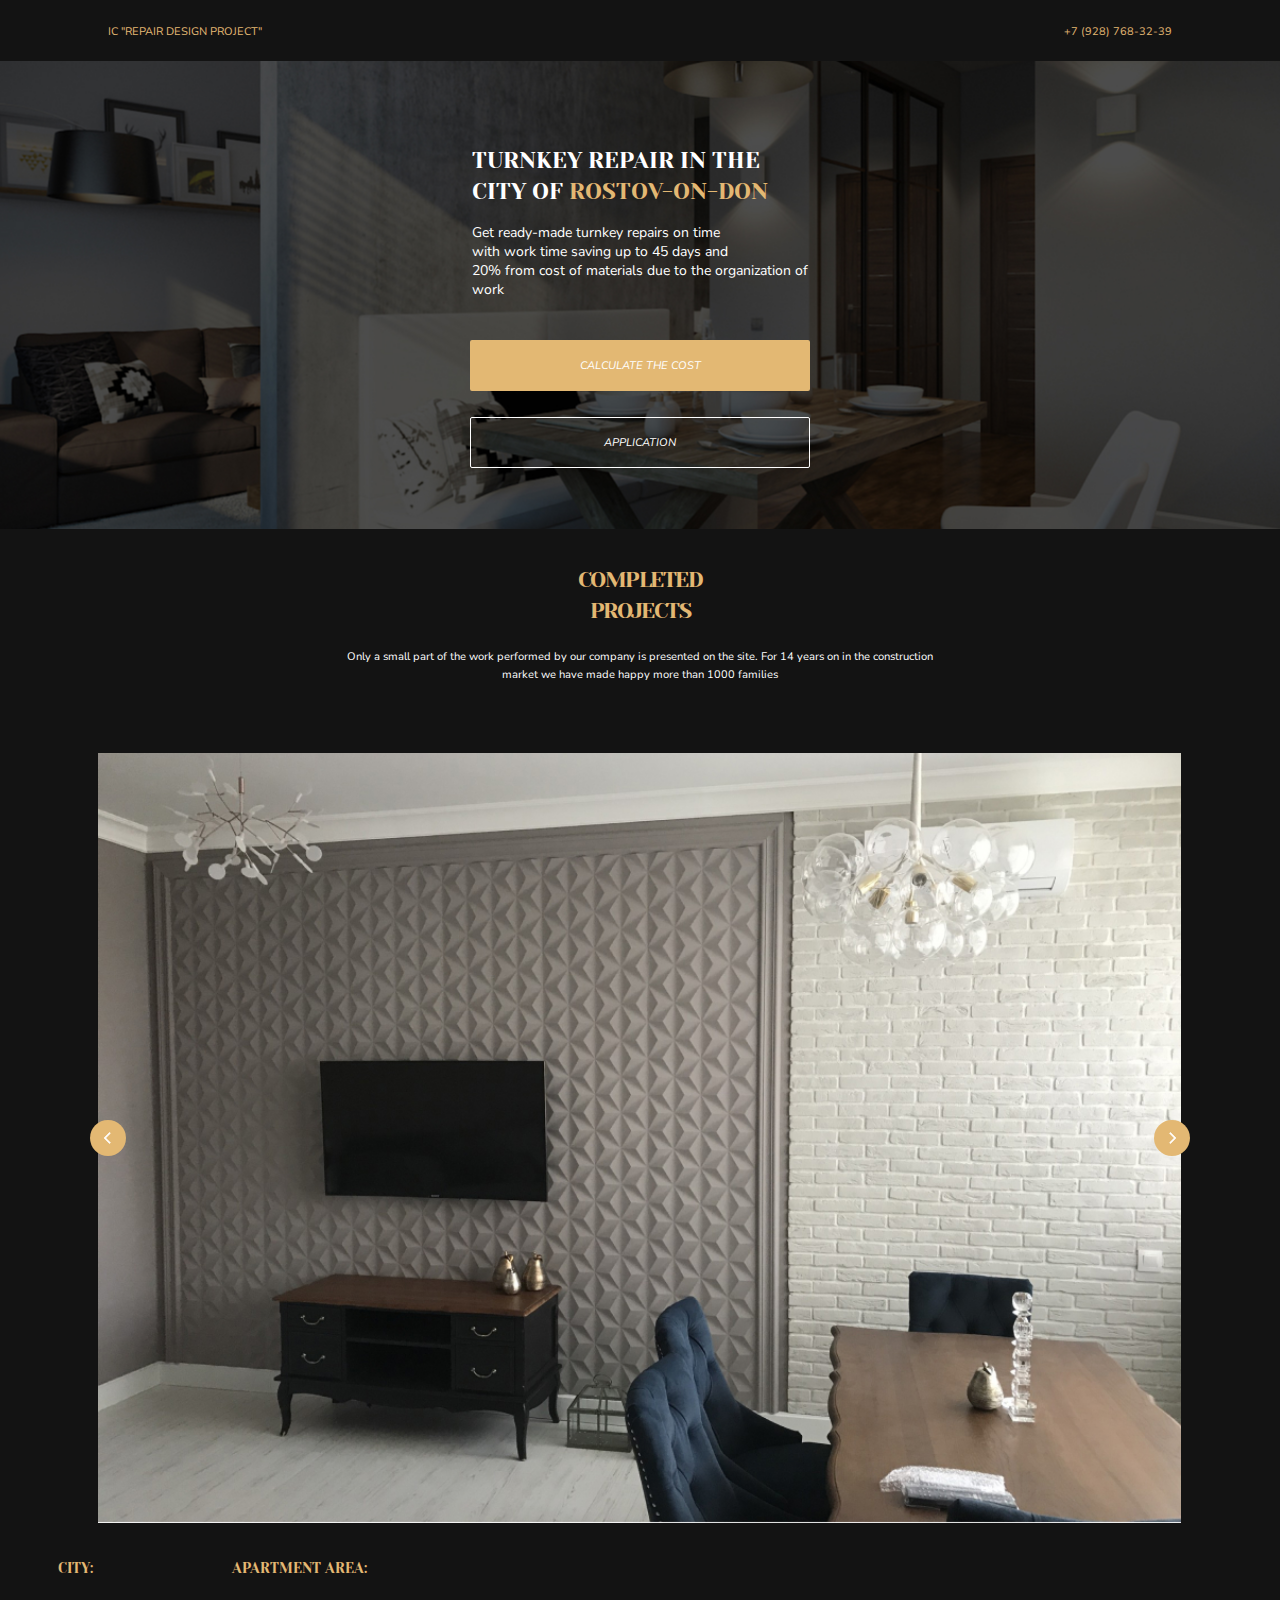
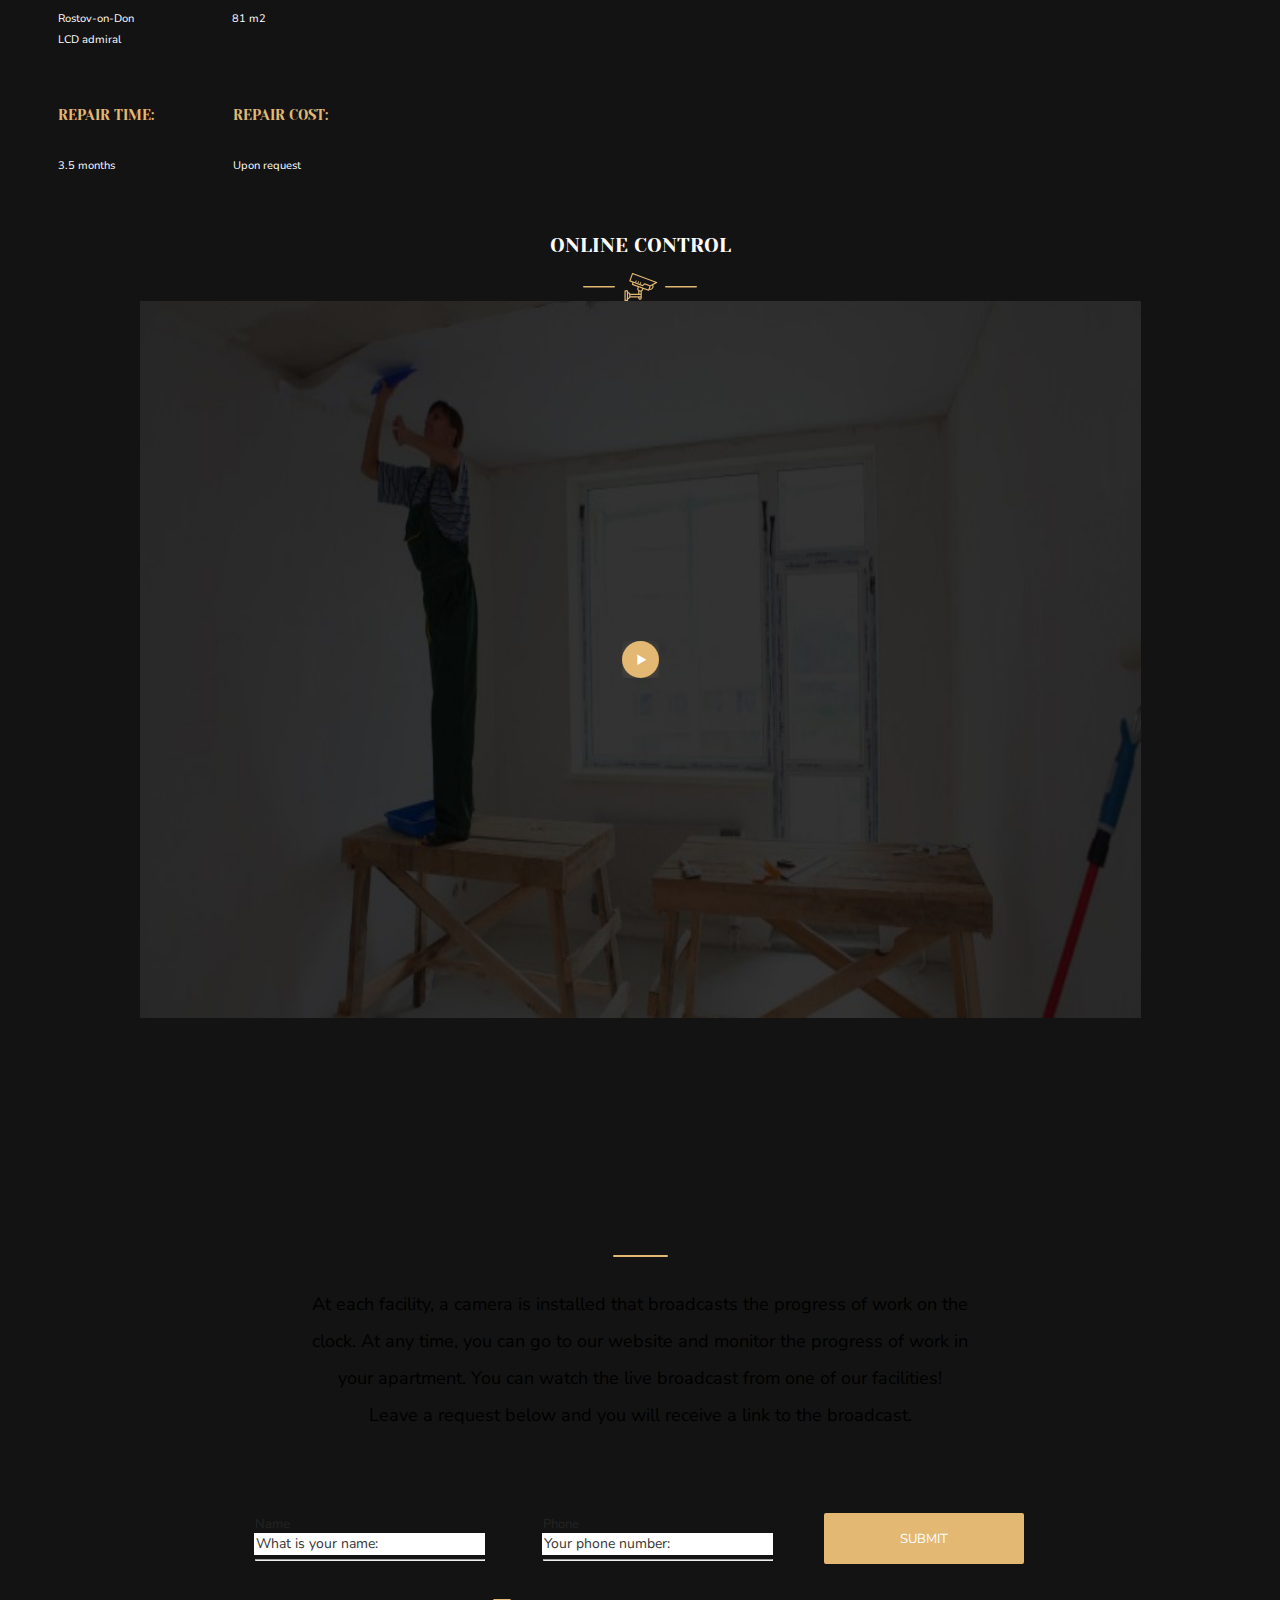
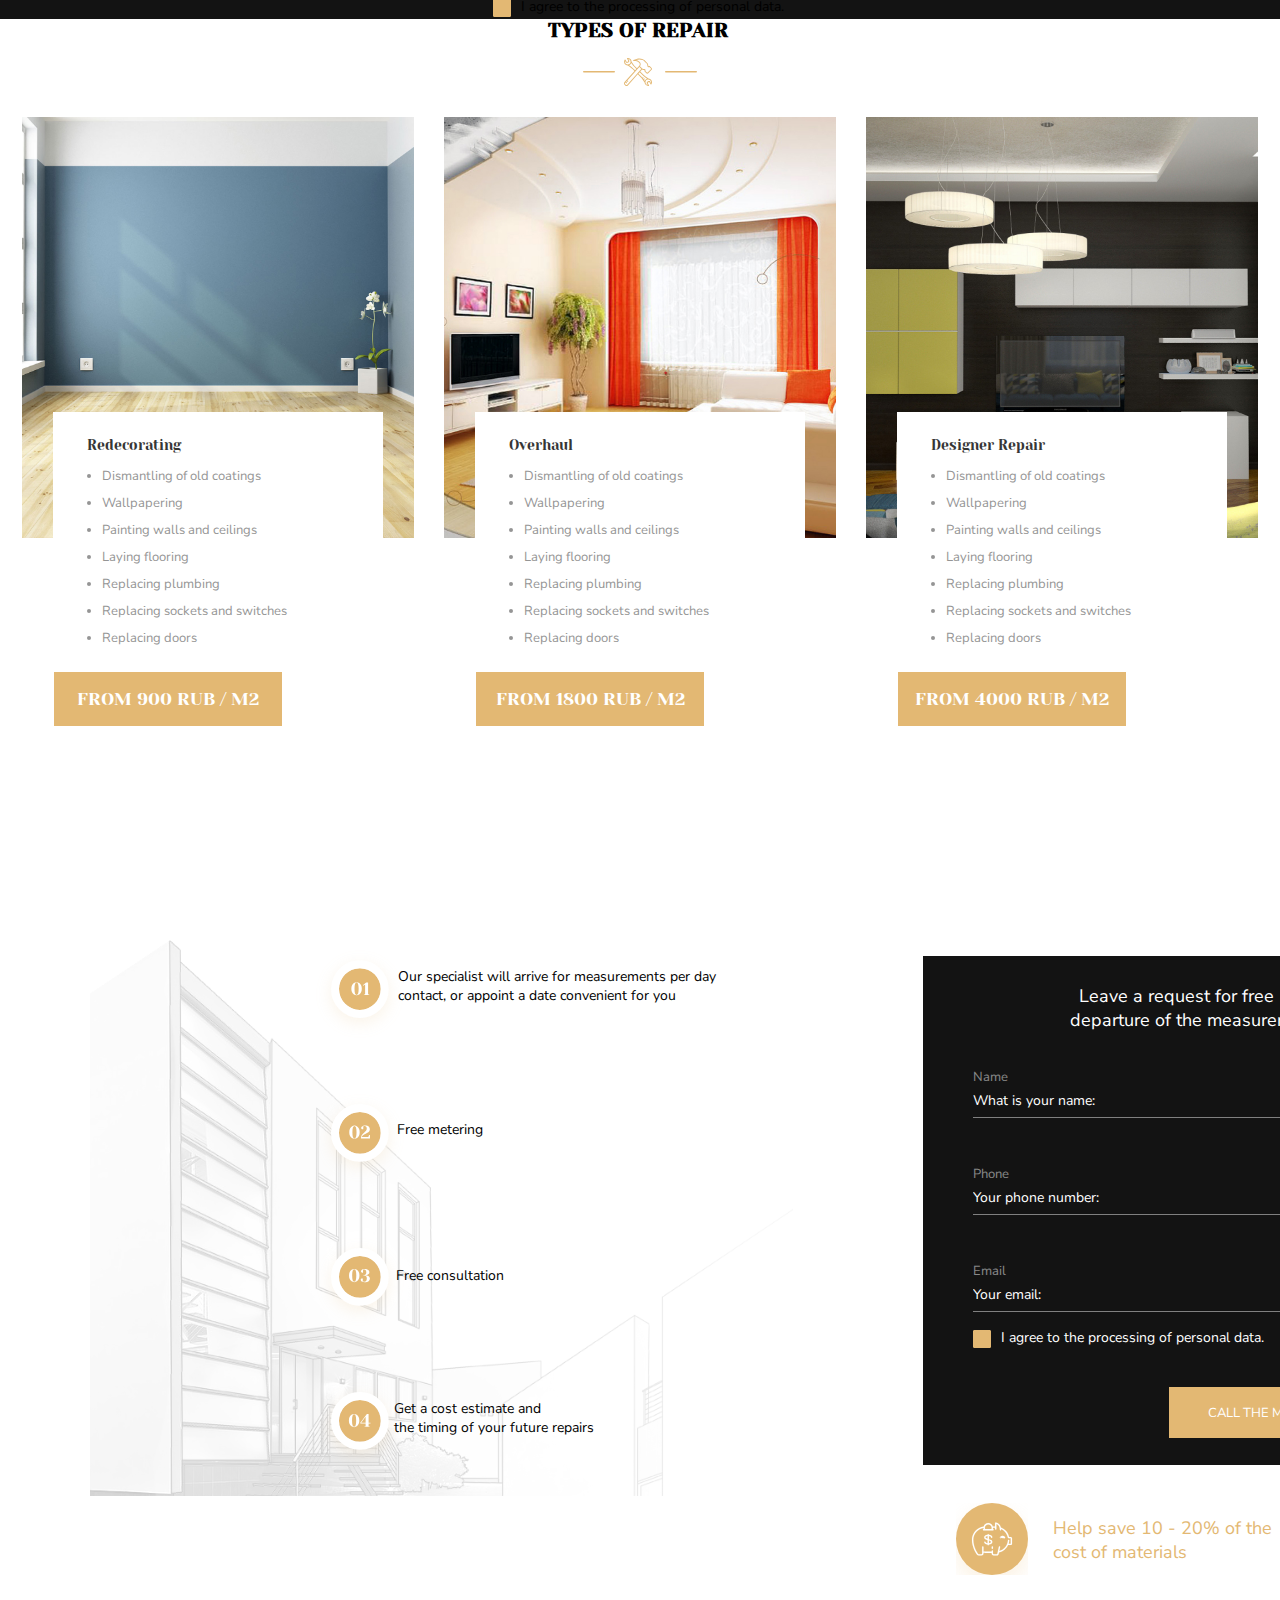
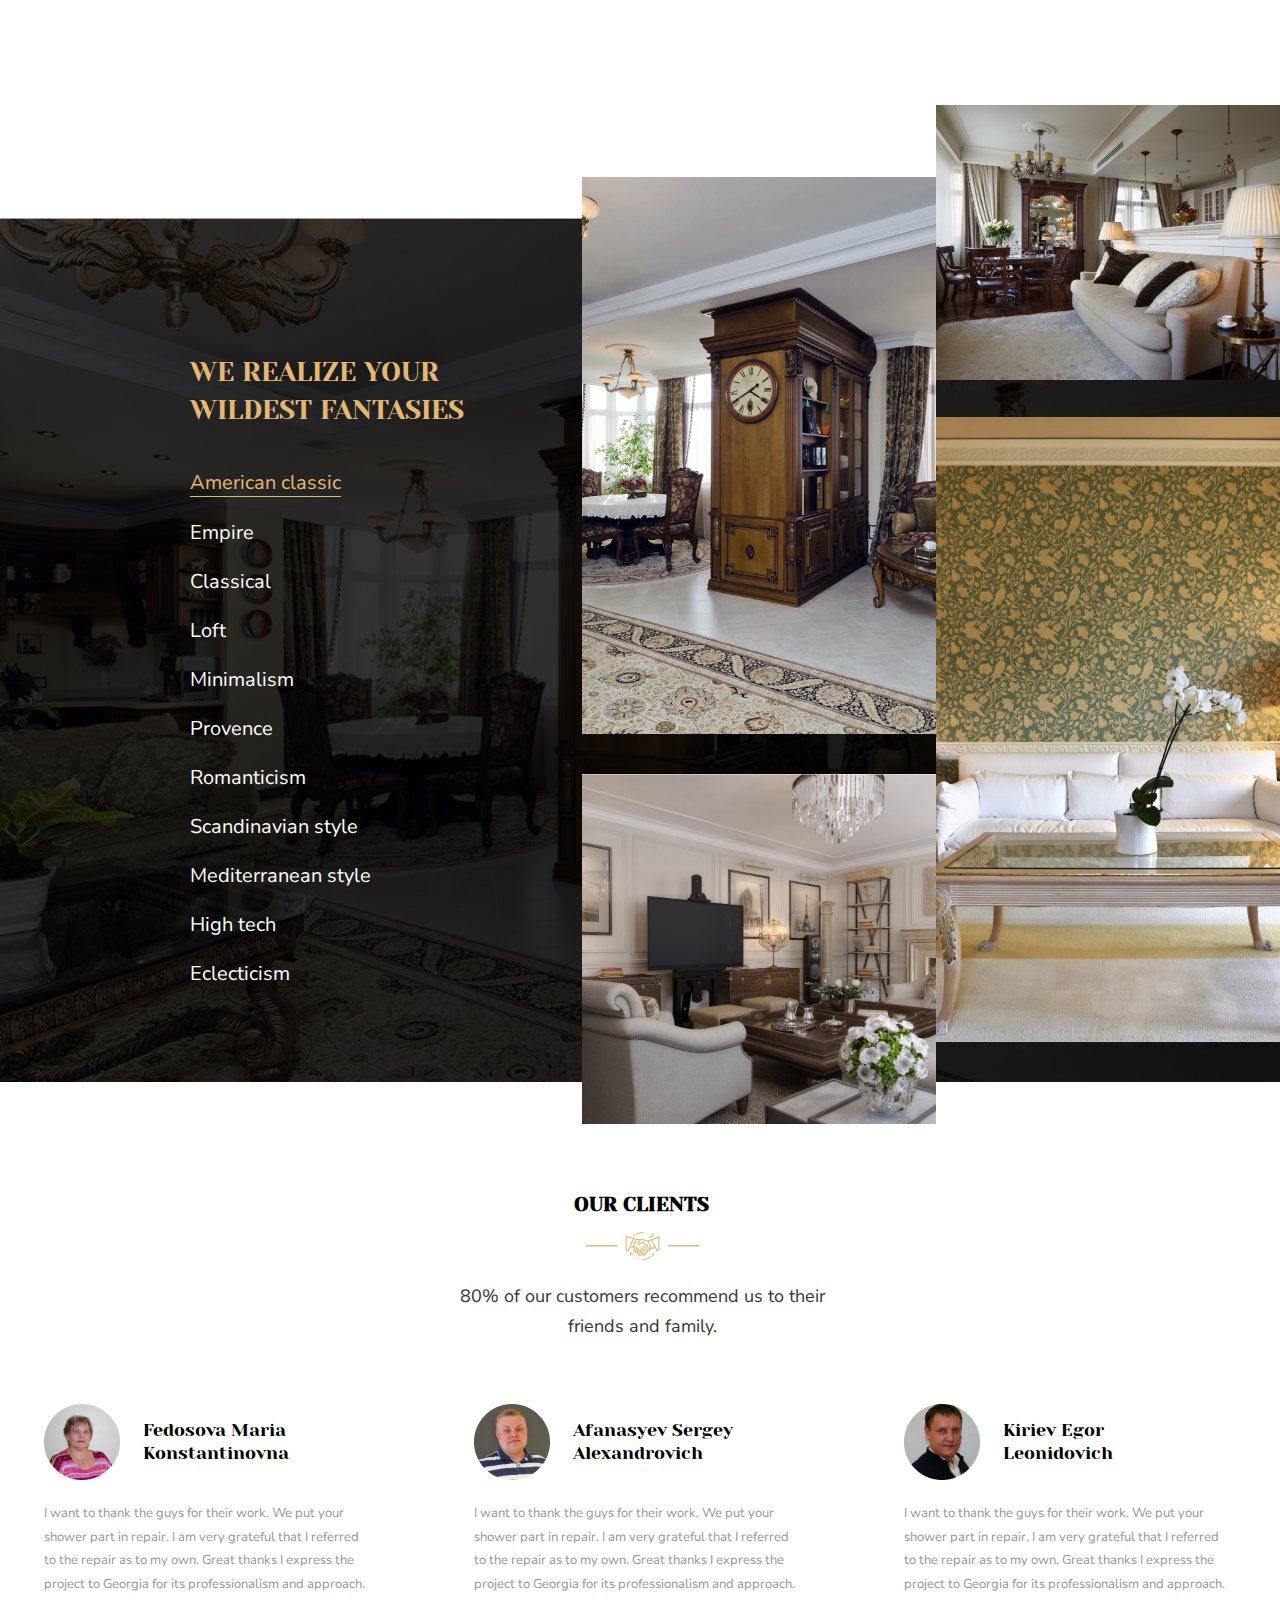
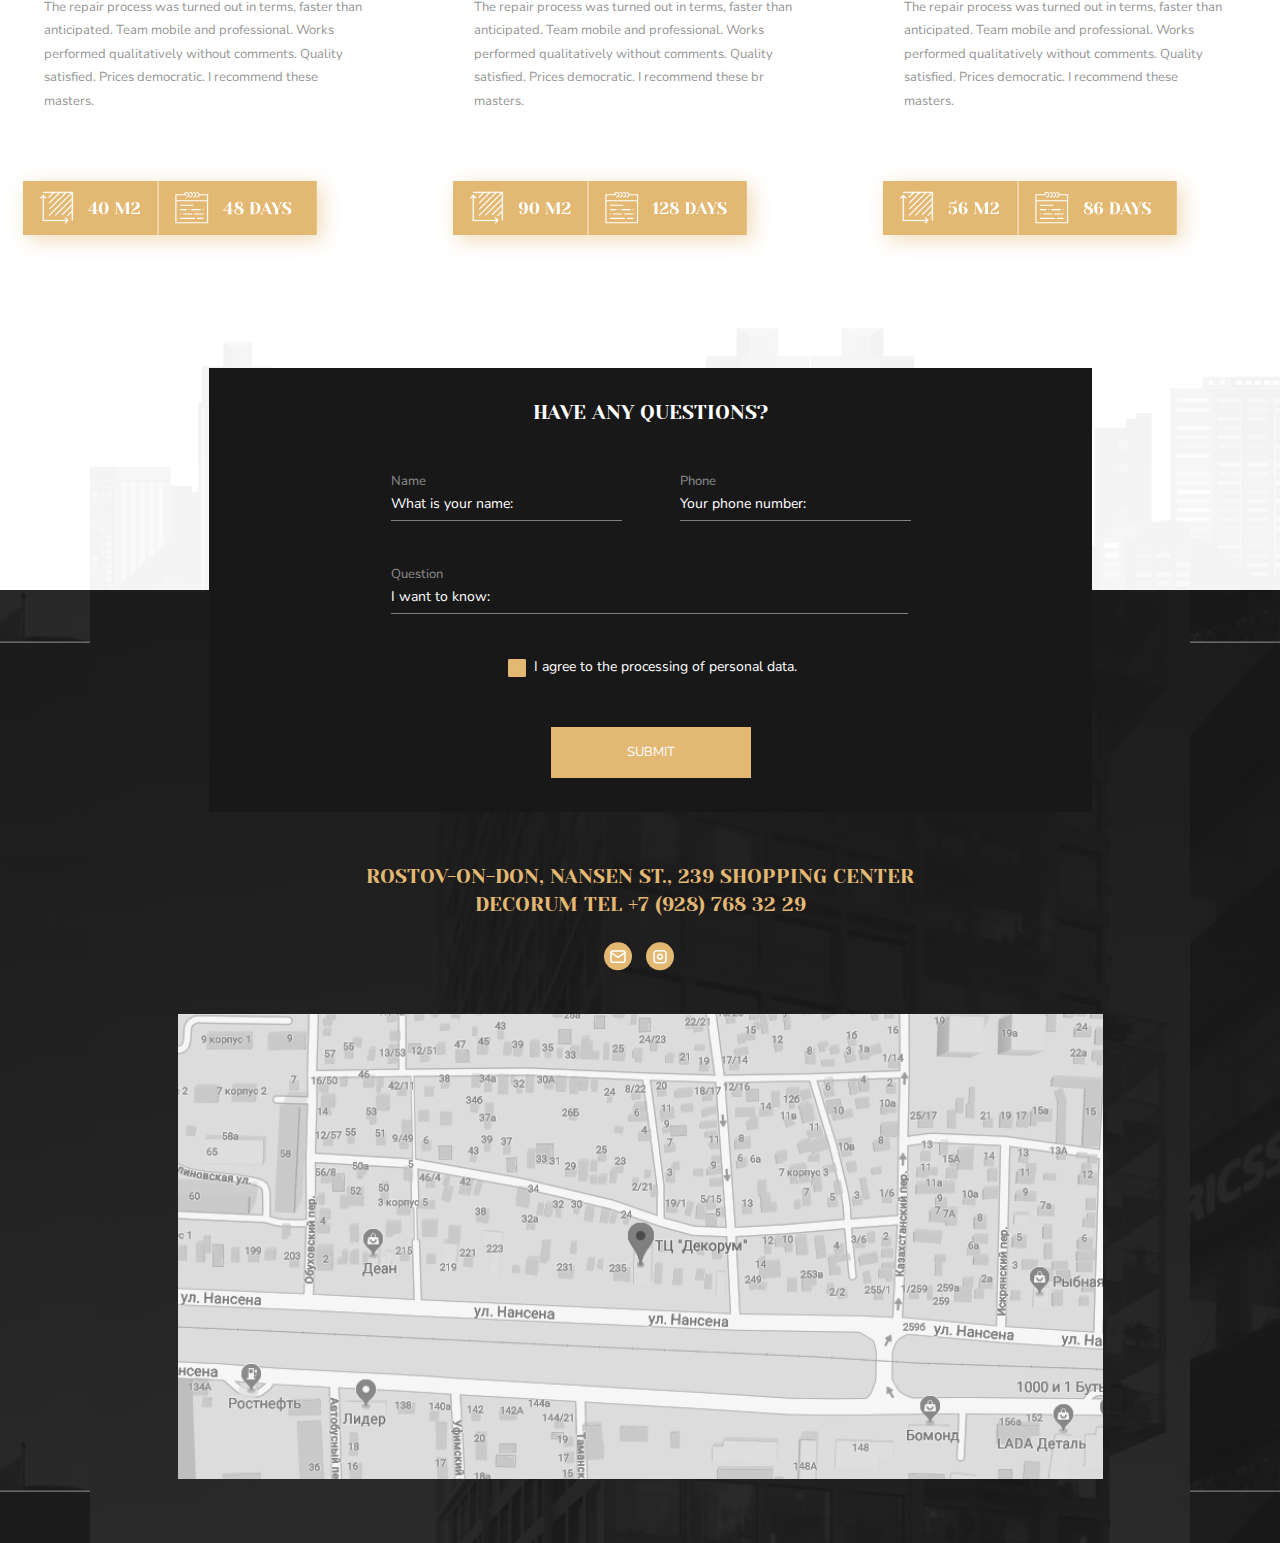
==== commit 7f73b6a7: "Улучшили форматирование" ====
--- a/index.html
+++ b/index.html
@@ -8,416 +8,429 @@
     </title>
     <link rel="stylesheet" href="style.css">
     <link rel="preconnect" href="https://fonts.googleapis.com">
-<link rel="preconnect" href="https://fonts.gstatic.com" crossorigin>
-<link href="https://fonts.googleapis.com/css2?family=Nunito+Sans&display=swap" rel="stylesheet">
+    <link rel="preconnect" href="https://fonts.gstatic.com" crossorigin>
+    <link href="https://fonts.googleapis.com/css2?family=Nunito+Sans&display=swap" rel="stylesheet">
 </head>
 <body id="home">
-    <header class="header">
-        <div class="headcontainer">
-            <div class="name">IC "REPAIR DESIGN PROJECT"</div>
-            <nav class="navigation"><ul class="headul">
+<header class="header">
+    <div class="headcontainer">
+        <div class="name">IC "REPAIR DESIGN PROJECT"</div>
+        <nav class="navigation">
+            <ul class="headul">
                 <li class="headli"><a href="#home" class="yellow">HOME</a></li>
                 <li class="headli"><a href="#projects">PROJECTS</a></li>
                 <li class="headli"><a href="#measurement">MEASUREMENT</a></li>
                 <li class="headli"><a href="#team">TEAM</a></li>
                 <li class="headli"><a href="#reviews">REVIEWS</a></li>
                 <li class="headli"><a href="#contacts">CONTACTS</a></li>
-        </ul>
-    </nav>
-
-                <div class="call">
-                    <a href="tel:+79287683239" class="yellow">+7 (928) 768-32-39</a>
-                    <button class="request">REQUEST A CALL</button>
-                </div>
-        </div>
-    </header>
-    <main>
-        <section class="turnkey_repair">
-            <div class="centerleft">
-                <h1 class="yeseva main">TURNKEY REPAIR IN THE <br>
-                    CITY OF <span class="yellow yeseva main">ROSTOV-ON-DON</span> </h1>
-                    <p class="getready">Get ready-made turnkey repairs on time <br> with work time saving up to 45 days and <br class="hidden_desktop"> 20% from
-                        cost of materials due to the organization of <br class="hidden_desktop"> work</p>
-                    <div class="buttons">
-                        <button class="calculate">CALCULATE THE COST</button><br class="hidden_desktop">
-                        <button class="submit"> <span class="none">SUBMIT YOUR</span> APPLICATION</span></button>
-                    </div>
-            </div>
-        </section>
-        <section class="completed_pojects">
-            <div class="container" id="projects">
+            </ul>
+        </nav>
+
+        <div class="call">
+            <a href="tel:+79287683239" class="yellow">+7 (928) 768-32-39</a>
+            <button class="request">REQUEST A CALL</button>
+        </div>
+    </div>
+</header>
+<main>
+    <section class="turnkey_repair">
+        <div class="centerleft">
+            <h1 class="yeseva main">TURNKEY REPAIR IN THE <br>
+                CITY OF <span class="yellow yeseva main">ROSTOV-ON-DON</span></h1>
+            <p class="getready">Get ready-made turnkey repairs on time <br> with work time saving up to 45 days and <br
+                    class="hidden_desktop"> 20% from
+                cost of materials due to the organization of <br class="hidden_desktop"> work</p>
+            <div class="buttons">
+                <button class="calculate">CALCULATE THE COST</button>
+                <br class="hidden_desktop">
+                <button class="submit"><span class="none">SUBMIT YOUR</span> APPLICATION</button>
+            </div>
+        </div>
+    </section>
+    <section class="completed_pojects">
+        <div class="container" id="projects">
             <div class="container2">
                 <div class="completed_left">
-                    <h2 class="h2 yeseva yellow">COMPLETED <br> PROJECTS</h1>
-                    <p>Only a small part of the work performed by our company is presented on the site. For 14 years on in the construction <br>
+                    <h2 class="h2 yeseva yellow">COMPLETED <br> PROJECTS</h2>
+                    <p>Only a small part of the work performed by our company is presented on the site. For 14 years on
+                        in the construction <br>
                         market we have made happy more than 1000 families</p>
-                        <div class="hidden_desktop mobile_arrows">
+                    <div class="hidden_desktop mobile_arrows">
                         <img class="hidden_desktop mobile_left" src="img/left_mobile.svg" alt="arrow">
-                            <!-- <img class="hidden_desktop" src="img/image 2.jpg"  alt="interior"> -->
-                            <img class="hidden_desktop mobile_right" src="img/right_mobile.svg" alt="arrow">
-
-                    </div>
-                        <div class="four_divs">
-                    <div>
-                        <h4 class="yeseva yellow h4">CITY:</h4>
-                        <p>Rostov-on-Don<br>
-                            LCD admiral</p>
-                    </div>
-                    <div>
-                        <h4 class="yeseva yellow h4">APARTMENT AREA:</h4>
-                        <p>81 m2</p></div>
-                    <div>
-                        <h4 class="yeseva yellow h4">REPAIR TIME:</h4>
-                        <p>3.5 months</p>
-                    </div>
-                    <div><h4 class="yeseva yellow h4">REPAIR COST:</h4>
-                        <p>Upon request</p></div>
-                        </div>
-
-<div class="arrows none">
-    <img src="img/arrows.svg">
-</div>
-
+                        <!-- <img class="hidden_desktop" src="img/image_2.jpg"  alt="interior"> -->
+                        <img class="hidden_desktop mobile_right" src="img/right_mobile.svg" alt="arrow">
+
+                    </div>
+                    <div class="four_divs">
+                        <div>
+                            <h4 class="yeseva yellow h4">CITY:</h4>
+                            <p>Rostov-on-Don<br>
+                                LCD admiral</p>
+                        </div>
+                        <div>
+                            <h4 class="yeseva yellow h4">APARTMENT AREA:</h4>
+                            <p>81 m2</p></div>
+                        <div>
+                            <h4 class="yeseva yellow h4">REPAIR TIME:</h4>
+                            <p>3.5 months</p>
+                        </div>
+                        <div><h4 class="yeseva yellow h4">REPAIR COST:</h4>
+                            <p>Upon request</p></div>
+                    </div>
+                    <div class="arrows none">
+                        <img src="img/arrows.svg">
+                    </div>
                 </div>
                 <div class="completed_right none">
-<div>
-    <ul class="cities none">
-        <li class="yeseva yellow underline">ROSTOV-ON-DON, ADMIRAL</li>
-        <li class="yeseva">SOCHI THIEVES</li>
-        <li class="yeseva">ROSTOV-ON-DON PATRIOTIC</li>
-    </ul>
-</div>
-<img src="img/image 2.1.jpg" alt="interior" class="none">
-
-
-                </div>
-            </div>
-        </div>
-        </section>
+                    <div>
+                        <ul class="cities none">
+                            <li class="yeseva yellow underline">ROSTOV-ON-DON, ADMIRAL</li>
+                            <li class="yeseva">SOCHI THIEVES</li>
+                            <li class="yeseva">ROSTOV-ON-DON PATRIOTIC</li>
+                        </ul>
+                    </div>
+                    <img src="img/image 2.1.jpg" alt="interior" class="none">
+                </div>
+            </div>
+        </div>
+    </section>
     <section class="online_control">
         <div class="container">
             <div class="flexcamera">
-            
-            <div class="camera" id="team">
-                <p class="yeseva">ONLINE CONTROL</p>
-                <img class="camera_img" src="img/camera.svg">
-            </div>
-          </div>
-          <div class="video">
-            <img class="human none"src="img/image 3.jpg">
-            <img class="play none" src="img/play.svg">
-            <div class="hidden_desktop hidden_background">
-                <img class="hidden_play" src="img/play.svg">
-
-            </div>
-            <div class="line"></div>
-            <p>At each facility, a camera is installed that broadcasts the progress of work on the clock. At any time, you can go to our website and monitor the progress of work in your apartment. You can watch the live broadcast from one of our facilities!
-                <br>Leave a request below and you will receive a link to the broadcast.</p>
-
-          </div>
-          <div class="form1div">
-            <form class="form1">
-                <label class="gray">Name <br>
-                    <input type="text" placeholder="What is your name:">
-                    <hr class="grayline">
-                </label>
-                <label class="gray">Phone <br>
-                    <input type="tel" placeholder="Your phone number:">
-                    <hr class="grayline">
+
+                <div class="camera" id="team">
+                    <p class="yeseva">ONLINE CONTROL</p>
+                    <img class="camera_img" src="img/camera.svg">
+                </div>
+            </div>
+            <div class="video">
+                <img class="human none" src="img/image_3.jpg">
+                <img class="play none" src="img/play.svg">
+                <div class="hidden_desktop hidden_background">
+                    <img class="hidden_play" src="img/play.svg">
+                </div>
+                <div class="line"></div>
+                <p>At each facility, a camera is installed that broadcasts the progress of work on the clock. At any
+                    time, you can go to our website and monitor the progress of work in your apartment. You can watch
+                    the live broadcast from one of our facilities!
+                    <br>Leave a request below and you will receive a link to the broadcast.</p>
+
+            </div>
+            <div class="form1div">
+                <form class="form1">
+                    <label class="gray">Name <br>
+                        <input type="text" placeholder="What is your name:">
+                        <hr class="grayline">
+                    </label>
+                    <label class="gray">Phone <br>
+                        <input type="tel" placeholder="Your phone number:">
+                        <hr class="grayline">
+                    </label>
+                    <button>SUBMIT</button>
+                    <div class="first-checkbox">
+                        <label class="label">
+                            <input type="checkbox" class="checkbox">
+                            <span class="fake"></span>
+                            <span class="text">I agree to the processing of personal data.</span>
+                        </label>
+                    </div>
+                </form>
+            </div>
+        </div>
+    </section>
+
+
+    <section>
+        <div class="container">
+            <div class="types_of_repair">
+                <h3 class="h3">
+                    TYPES OF REPAIR
+                </h3>
+                <img class="tools" src="img/tools.svg">
+                <div class="three_divs">
+                    <div>
+                        <img src="img/Redecorating.jpg" alt="interior">
+                        <div class="background">
+                            <h4 class="h4">Redecorating</h4>
+                            <ul>
+                                <li>Dismantling of old coatings</li>
+                                <li>Wallpapering</li>
+                                <li>Painting walls and ceilings</li>
+                                <li>Laying flooring</li>
+                                <li>Replacing plumbing</li>
+                                <li>Replacing sockets and switches</li>
+                                <li>Replacing doors</li>
+                            </ul>
+                        </div>
+                        <button class="from yeseva">FROM 900 RUB / M2</button>
+                    </div>
+                    <div>
+                        <img src="img/Overhaul.jpg" alt="interior">
+                        <div class="background">
+                            <h4 class="h4">Overhaul</h4>
+                            <ul>
+                                <li>Dismantling of old coatings</li>
+                                <li>Wallpapering</li>
+                                <li>Painting walls and ceilings</li>
+                                <li>Laying flooring</li>
+                                <li>Replacing plumbing</li>
+                                <li>Replacing sockets and switches</li>
+                                <li>Replacing doors</li>
+                            </ul>
+                        </div>
+                        <button class="from yeseva">FROM 1800 RUB / M2</button>
+                    </div>
+                    <div><img src="img/Designer.jpg" alt="interior">
+                        <div class="background">
+                            <h4 class="h4">Designer Repair</h4>
+                            <ul>
+                                <li>Dismantling of old coatings</li>
+                                <li>Wallpapering</li>
+                                <li>Painting walls and ceilings</li>
+                                <li>Laying flooring</li>
+                                <li>Replacing plumbing</li>
+                                <li>Replacing sockets and switches</li>
+                                <li>Replacing doors</li>
+                            </ul>
+                        </div>
+                        <button class="from yeseva">FROM 4000 RUB / M2</button>
+                    </div>
+                </div>
+            </div>
+            <div class="whiteblack">
+                <div class="white" id="measurement">
+                    <img src="img/1234.svg" class="img1234">
+                    <ul>
+                        <li>Our specialist will arrive for measurements per day<br>
+                            contact, or appoint a date convenient for you
+                        </li>
+                        <li>Free metering</li>
+                        <li>Free consultation</li>
+                        <li>Get a cost estimate and<br>
+                            the timing of your future repairs
+                        </li>
+                    </ul>
+                </div>
+                <div class="black_pig">
+                    <div class="black">
+                        <p>Leave a request for free <br>
+                            departure of the measurer</p>
+                        <form class="form2">
+                            <label class="blacklabel">Name<br>
+                                <input type="text" placeholder="What is your name:">
+                                <hr noshade class="whiteline">
+
+                            </label>
+                            <label class="blacklabel">Phone<br>
+                                <input type="tel" placeholder="Your phone number:">
+                                <hr noshade class="whiteline">
+
+                            </label>
+                            <label class="blacklabel">Email<br>
+                                <input type="email" placeholder="Your email:">
+                                <hr noshade class="whiteline">
+
+                            </label>
+
+                            <div class="second-checkbox">
+                                <label class="label">
+                                    <input type="checkbox" class="checkbox">
+                                    <span class="fake"></span>
+                                    <span class="text">I agree to the processing of personal data.</span>
                                 </label>
-                <button>SUBMIT</button>
-                <div class="first-checkbox">
-                    <label class="label">
-                      <input type="checkbox" class="checkbox" >
-                      <span class="fake"></span>
-                      <span class="text">I agree to the processing of personal data.</span>
-                    </label> 
-                    
-            
-                  </div>
-            </form>
-          </div>
-        </div>
-    </section>
-
-
-<section>
-<div class="container">
-    <div class="types_of_repair">
-<h3 class="h3">
-    TYPES OF REPAIR
-</h3>
-<img class="tools"src="img/tools.svg">
-<div class="three_divs">
-    <div>
-        <img src="img/Redecorating.jpg" alt="interior">
-        <div class="background">
-            <h4 class="h4">Redecorating</h4>
-            <ul>
-                <li>Dismantling of old coatings</li>
-                <li>Wallpapering</li>
-                <li>Painting walls and ceilings</li>
-                <li>Laying flooring</li>
-                <li>Replacing plumbing</li>
-                <li>Replacing sockets and switches</li>
-                <li>Replacing doors</li>
-            </ul>
-        </div>
-        <button class="from yeseva">FROM 900 RUB / M2</button>
-    </div>
-    <div>
-        <img src="img/Overhaul.jpg" alt="interior">
-        <div class="background">
-            <h4 class="h4">Overhaul</h4>
-            <ul>
-                <li>Dismantling of old coatings</li>
-                <li>Wallpapering</li>
-                <li>Painting walls and ceilings</li>
-                <li>Laying flooring</li>
-                <li>Replacing plumbing</li>
-                <li>Replacing sockets and switches</li>
-                <li>Replacing doors</li>
-            </ul>
-        </div>
-        <button class="from yeseva">FROM 1800 RUB / M2</button>
-    </div>
-    <div> <img src="img/Designer.jpg" alt="interior">
-        <div class="background">
-            <h4 class="h4">Designer Repair</h4>
-            <ul>
-                <li>Dismantling of old coatings</li>
-                <li>Wallpapering</li>
-                <li>Painting walls and ceilings</li>
-                <li>Laying flooring</li>
-                <li>Replacing plumbing</li>
-                <li>Replacing sockets and switches</li>
-                <li>Replacing doors</li>
-            </ul>
-        </div>
-        <button class="from yeseva">FROM 4000 RUB / M2</button></div>
-    </div>
-</div>
-<div class="whiteblack">
-    <div class="white" id="measurement">
-        <img src="img/1234.svg" class="img1234">
-        <ul>
-            <li>Our specialist will arrive for measurements per day<br>
-                contact, or appoint a date convenient for you</li>
-            <li>Free metering</li>
-            <li>Free consultation</li>
-            <li>Get a cost estimate and<br>
-                the timing of your future repairs</li>
-        </ul>
-    </div>
-    <div class="black_pig">
-    <div class="black">
-        <p>Leave a request for free <br>
-            departure of the measurer</p>
-        <form class="form2">
-            <label class="blacklabel">Name<br>
-                <input type="text" placeholder="What is your name:">
-                <hr noshade class="whiteline">
-
-            </label>
-            <label class="blacklabel">Phone<br>
-                <input type="tel" placeholder="Your phone number:">
-                <hr noshade class="whiteline">
-
+
+
+                            </div>
+
+                            <button>CALL THE MEASURER</button>
+
+                        </form>
+
+                    </div>
+                    <div class="pig">
+                        <img src="img/pig.svg" alt="">
+                        <p class="yellow">Help save 10 - 20% of the <br>
+                            cost of materials</p>
+                    </div>
+                </div>
+
+            </div>
+        </div>
+    </section>
+    <section class="we_realize">
+        <div class="container">
+            <div class="background_picture">
+                <div class="pictureleft">
+                    <h2 class="h2 yeseva yellow"> WE REALIZE YOUR <br>WILDEST FANTASIES
+                    </h2>
+                    <ul>
+                        <li class="yellow american">American classic</li>
+                        <li>Empire</li>
+                        <li>Classical</li>
+                        <li>Loft</li>
+                        <li>Minimalism</li>
+                        <li>Provence</li>
+                        <li>Romanticism</li>
+                        <li>Scandinavian style</li>
+                        <li>Mediterranean style</li>
+                        <li>High tech</li>
+                        <li>Eclecticism</li>
+                    </ul>
+                </div>
+                <div class="pictureright">
+                    <img src="img/4_1.jpg" alt="interior">
+                    <img src="img/4_2.jpg" alt="interior">
+                    <img src="img/4_3.jpg" alt="interior">
+                    <img src="img/4_4.jpg" alt="interior">
+                </div>
+            </div>
+        </div>
+    </section>
+
+    <section>
+        <div class="container">
+            <div class="clients" id="reviews">
+                <div class="top">
+                    <h3 class="h3">OUR CLIENTS</h3>
+                    <img src="img/hands.svg">
+                    <p>80% of our customers recommend us to their <br>
+                        friends and family.</p>
+                </div>
+                <div class="threeclients">
+                    <div>
+                        <div class="headname">
+                            <img src="img/client_1.jpg" alt="client face">
+                            <p class="yeseva client_name">
+                                Fedosova Maria <br> Konstantinovna
+                            </p>
+                        </div>
+                        <p class="reply">I want to thank the guys for their work. We put your shower part in repair. I
+                            am very grateful that I referred to the repair as to my own. Great thanks I express the
+                            project
+                            to Georgia for its professionalism and approach.
+                            The repair process was turned out in terms, faster than anticipated. Team mobile and
+                            professional. Works performed qualitatively without comments. Quality satisfied. Prices
+                            democratic. I recommend these <br> masters.
+                        </p>
+                        <img class="flat" src="img/flat1.svg" alt="40 meters 48 days">
+                    </div>
+                    <div>
+                        <div class="headname">
+                            <img src="img/client_2.jpg" alt="client face">
+                            <p class="yeseva client_name">
+                                Afanasyev Sergey <br> Alexandrovich
+                            </p>
+                        </div>
+                        <p class="reply">I want to thank the guys for their work. We put your shower part in repair. I
+                            am very grateful that I referred to the repair as to my own. Great thanks I express the
+                            project
+                            to Georgia for its professionalism and approach.
+                            The repair process was turned out in terms, faster than anticipated. Team mobile and
+                            professional. Works performed qualitatively without comments. Quality satisfied. Prices
+                            democratic. I recommend these br masters.
+                        </p>
+                        <img class="flat" src="img/flat2.svg" alt="90 meters 128 days">
+                    </div>
+                    <div>
+                        <div class="headname">
+                            <img src="img/client_3.jpg" alt="client face">
+                            <p class="yeseva client_name">
+                                Kiriev Egor <br> Leonidovich
+                            </p>
+                        </div>
+                        <p class="reply">I want to thank the guys for their work. We put your shower part in repair. I
+                            am very grateful that I referred to the repair as to my own. Great thanks I express the
+                            project
+                            to Georgia for its professionalism and approach.
+                            The repair process was turned out in terms, faster than anticipated. Team mobile and
+                            professional. Works performed qualitatively without comments. Quality satisfied. Prices
+                            democratic. I recommend these <br> masters.
+                        </p>
+                        <img class="flat" src="img/flat3.svg" alt="56 meters 86 days">
+                    </div>
+                </div>
+            </div>
+            <div class="cities">
+                <img src="img/cityleft.svg">
+                <img src="img/cityright.svg">
+            </div>
+            <div class="black_flex">
+                <div class="black_up">
+                    <p class="yeseva">
+                        HAVE ANY QUESTIONS?
+                    </p>
+                    <form class="form3">
+                        <label class="blacklabel">Name <br>
+                            <input type="text" placeholder="What is your name:">
+                            <hr noshade class="whiteline hr1">
+                        </label>
+                        <label class="blacklabel">Phone <br>
+                            <input type="tel" placeholder="Your phone number:">
+                            <hr noshade class="whiteline hr2">
+                        </label>
+                        <label class="blacklabel">Question <br>
+                            <input type="tel" placeholder="I want to know:">
+                            <hr noshade class="whiteline hr3">
+                        </label>
+                        <div class="first-checkbox">
+                            <label class="blacklabel">
+                                <input type="checkbox" class="checkbox">
+                                <span class="fake"></span>
+                                <span class="text">I agree to the processing of personal data.</span>
                             </label>
-                <label class="blacklabel">Email<br>
-                   <input type="email" placeholder="Your email:">
-                   <hr noshade class="whiteline">
-
-                                 </label>
-
-           <div class="second-checkbox">
-                    <label class="label">
-                      <input type="checkbox" class="checkbox" >
-                      <span class="fake"></span>
-                      <span class="text">I agree to the processing of personal data.</span>
-                    </label> 
-                    
-            
-                  </div>
-     
-  <button>CALL THE MEASURER</button>
-            
-        </form>
-      
-    </div>
-    <div class="pig">
-<img src="img/pig.svg" alt="">
-<p class="yellow">Help save 10 - 20% of the <br>
-    cost of materials</p> 
-</div>
-</div>
-
-    </div>
-            </div>
-    </div>
-</section>
-<section class="we_realize">
-<div class="container">
-<div class="background_picture">
-    <div class="pictureleft">
-        <h2 class="h2 yeseva yellow"> WE REALIZE YOUR <br>WILDEST FANTASIES
-        </h2>
-        <ul>
-            <li class="yellow american">American classic</li>
-            <li>Empire</li>
-            <li>Classical</li>
-            <li>Loft</li>
-            <li>Minimalism</li>
-            <li>Provence</li>
-            <li>Romanticism</li>
-            <li>Scandinavian style</li>
-            <li>Mediterranean style</li>
-            <li>High tech</li>
-            <li>Eclecticism</li>
-        </ul>
-    </div>
-    <div class="pictureright">
-        <img src="img/4_1.jpg"  alt="interior">
-        <img src="img/4_2.jpg" alt="interior">
-        <img src="img/4_3.jpg" alt="interior">
-        <img src="img/4_4.jpg" alt="interior">
-    </div>
-</div>
-    </div>
-</section>
-
-<section>
+
+
+                        </div>
+                        <button>SUBMIT</button>
+
+                    </form>
+                </div>
+            </div>
+        </div>
+    </section>
+    <section class="last">
+        <div class="container">
+
+            <div class="blackimg_background">
+            </div>
+            <div class="blackimg">
+
+            </div>
+        </div>
+        <div class="map" id="contacts">
+            <div class="adress">
+                <p class="yellow yeseva">ROSTOV-ON-DON, NANSEN ST., 239 SHOPPING CENTER <br>
+                    DECORUM TEL +7 (928) 768 32 29</p>
+                <div class="pics">
+                    <img src="img/mail.svg" class="mail" alt="mail">
+                    <img src="img/instagram.svg" alt="instagram">
+                </div>
+            </div>
+            <img src="img/map.jpg" alt="map" class="map_img">
+        </div>
+    </section>
+</main>
+<footer class="footer none">
     <div class="container">
-        <div class="clients" id="reviews">
-         <div class="top">
-<h3 class="h3">OUR CLIENTS</h3>
-        <img src="img/hands.svg">
-        <p>80% of our customers recommend us to their <br>
-            friends and family.</p>
-         </div>
-            <div class="threeclients">
-                <div>
-                    <div class="headname">
-                        <img src="img/client_1.jpg" alt="client face">
-                        <p class="yeseva client_name">
-                            Fedosova Maria <br> Konstantinovna
-                        </p>
-                    </div>
-                    <p class="reply">I want to thank the guys for their work. We put your shower part in repair. I am very grateful that I referred to the repair as to my own. Great thanks I express the project 
-                        to Georgia for its professionalism and approach.
-                        The repair process was turned out in terms, faster than anticipated. Team mobile and professional. Works performed qualitatively without comments. Quality satisfied. Prices democratic. I recommend these <br> masters.
-                    </p>
-                    <img class="flat" src="img/flat1.svg"  alt="40 meters 48 days">
-                </div>
-                <div>
-                    <div class="headname">
-                        <img src="img/client_2.jpg" alt="client face">
-                        <p class="yeseva client_name">
-                            Afanasyev Sergey <br> Alexandrovich
-                        </p>
-                    </div>
-                    <p class="reply">I want to thank the guys for their work. We put your shower part in repair. I am very grateful that I referred to the repair as to my own. Great thanks I express the project 
-                        to Georgia for its professionalism and approach.
-                        The repair process was turned out in terms, faster than anticipated. Team mobile and professional. Works performed qualitatively without comments. Quality satisfied. Prices democratic. I recommend these br masters.
-                    </p>
-                    <img class="flat" src="img/flat2.svg" alt="90 meters 128 days">
-                </div>
-                <div>
-                    <div class="headname">
-                        <img src="img/client_3.jpg" alt="client face">
-                        <p class="yeseva client_name">
-                            Kiriev Egor <br> Leonidovich
-                        </p>
-                    </div>
-                    <p class="reply">I want to thank the guys for their work. We put your shower part in repair. I am very grateful that I referred to the repair as to my own. Great thanks I express the project 
-                        to Georgia for its professionalism and approach.
-                        The repair process was turned out in terms, faster than anticipated. Team mobile and professional. Works performed qualitatively without comments. Quality satisfied. Prices democratic. I recommend these <br> masters.
-                    </p>
-                    <img class="flat" src="img/flat3.svg" alt="56 meters 86 days">
-                </div>
-            </div>
-        </div>
-        <div class="cities">
-            <img src="img/cityleft.svg">
-            <img src="img/cityright.svg">
-        </div>
-        <div class="black_flex">
-        <div class="black_up">
-            <p class="yeseva">
-            HAVE ANY QUESTIONS?
-            </p>
-            <form class="form3">
-                <label class="blacklabel">Name <br>
-                    <input type="text" placeholder="What is your name:">
-                    <hr noshade class="whiteline hr1">
-                </label>
-                <label class="blacklabel">Phone <br>
-                    <input type="tel" placeholder="Your phone number:">
-                    <hr noshade class="whiteline hr2">
-                                </label>
-                            </label>
-                            <label class="blacklabel">Question <br>
-                                <input type="tel" placeholder="I want to know:">
-                                <hr noshade class="whiteline hr3">
-                                            </label>
-                <div class="first-checkbox">
-                    <label class="blacklabel">
-                      <input type="checkbox" class="checkbox" >
-                      <span class="fake"></span>
-                      <span class="text">I agree to the processing of personal data.</span>
-                    </label> 
-                    
-            
-                  </div>
-                  <button>SUBMIT</button>
-
-            </form>
-        </div>
-    </div>
-    </div>
-</section>
-<section class="last">
-    <div class="container">
-        
-        <div class="blackimg_background">
-        </div>
-        <div class="blackimg">
-            
-        </div>
-    </div>
-    <div class="map" id="contacts">
-        <div class="adress">
-            <p class="yellow yeseva">ROSTOV-ON-DON, NANSEN ST., 239 SHOPPING CENTER <br>
-                DECORUM TEL +7 (928) 768 32 29</p>
-            <div class="pics">
-                <img src="img/mail.svg" class="mail" alt="mail">
-                <img src="img/instagram.svg" alt="instagram">
-            </div>
-        </div>
-        <img src="img/map.jpg" alt="map" class="map_img">
-    </div>
-</section>
-    </main>
-    <footer class="footer none">
-        <div class="container">
-            <div class="footercontainer">
-                <div class="name">IC "REPAIR DESIGN PROJECT"</div>
-                <nav class="navigation"><ul class="headul">
+        <div class="footercontainer">
+            <div class="name">IC "REPAIR DESIGN PROJECT"</div>
+            <nav class="navigation">
+                <ul class="headul">
                     <li class="headli"><a href="#home" class="yellow">HOME</a></li>
                     <li class="headli"><a href="#projects">PROJECTS</a></li>
                     <li class="headli"><a href="#measurement">MEASUREMENT</a></li>
                     <li class="headli"><a href="#team">TEAM</a></li>
                     <li class="headli"><a href="#reviews">REVIEWS</a></li>
                     <li class="headli"><a href="#contacts">CONTACTS</a></li>
-            </ul>
-        </nav>
-    
-                    <div class="call">
-                        <a href="tel:+79287683239" class="yellow">+7 (928) 768-32-39</a>
-                        <button class="request">REQUEST A CALL</button>
-                    </div>
-            </div>
-        </div>
-    </footer>
+                </ul>
+            </nav>
+
+            <div class="call">
+                <a href="tel:+79287683239" class="yellow">+7 (928) 768-32-39</a>
+                <button class="request">REQUEST A CALL</button>
+            </div>
+        </div>
+    </div>
+</footer>
 </body>
 </html>--- a/style.css
+++ b/style.css
@@ -1,612 +1,749 @@
 @import url('https://fonts.googleapis.com/css2?family=Nunito+Sans&family=Yeseva+One&display=swap');
 
-* {font-family: 'Nunito Sans', sans-serif;
-margin: 0;
- padding: 0;}
-.container {max-width: 1440px; 
-  margin: 0 auto;
-}
-.yeseva {font-family: 'Yeseva One'; font-weight: 400;}
-.main {font-size: 40px;}
-.header {line-height: 15px;
-display: flex;
-justify-content: center;
-background-color:#131313;
-;}
-.headcontainer {display: flex;
-flex-direction: row;
-justify-content: space-between;
-align-items: center;
-margin-top: 24px;
-margin-bottom: 22px;
-width: 1256px;
-font-size: 11px;}
-.headul {display: flex;
-flex-direction: row;
-justify-content: space-between;
-margin: 0cm;
-color: #FFFFFF
-;}
-.headli {margin-left: 26.6px;
+* {
+    font-family: 'Nunito Sans', sans-serif;
+    margin: 0;
+    padding: 0;
+}
+
+.container {
+    max-width: 1440px;
+    margin: 0 auto;
+}
+
+.yeseva {
+    font-family: 'Yeseva One';
+    font-weight: 400;
+}
+
+.main {
+    font-size: 40px;
+}
+
+.header {
+    line-height: 15px;
+    display: flex;
+    justify-content: center;
+    background-color: #131313;
+}
+
+.headcontainer {
+    display: flex;
+    flex-direction: row;
+    justify-content: space-between;
+    align-items: center;
+    margin-top: 24px;
+    margin-bottom: 22px;
+    width: 1256px;
+    font-size: 11px;
+}
+
+.headul {
+    display: flex;
+    flex-direction: row;
+    justify-content: space-between;
+    margin: 0cm;
+    color: #FFFFFF;
+}
+
+.headli {
+    margin-left: 26.6px;
     margin-right: 26.6px;
-    list-style-type: none;}
-.name {margin-right: 35.9px;
-width: 179.74px;
-color:#E3B873;
-}
-.call {margin-left: 39.86px;}
-.request {  appearance: none;
- border: 0;
- border-radius: 0;
- margin-left: 45px;
-   padding: 13px 33px;
-   background-color: #E3B873;
-   color: #FFFFFF;
-   font-style: italic;
-   width: 161px;
-   height: 37px;
-   padding: 0;
-   border-radius: 2px;
-   font-size: 11px;
-}
-
-a:link { text-decoration: none;
-    color: #FFFFFF; }
-  a:visited {
-    color: #FFFFFF;
-    text-decoration: none;  }
-  a.yellow, .yellow{color: #E3B873;}
+    list-style-type: none;
+}
+
+.name {
+    margin-right: 35.9px;
+    width: 179.74px;
+    color: #E3B873;
+}
+
+.call {
+    margin-left: 39.86px;
+}
+
+.request {
+    appearance: none;
+    border: 0;
+    border-radius: 0;
+    margin-left: 45px;
+    padding: 13px 33px;
+    background-color: #E3B873;
+    color: #FFFFFF;
+    font-style: italic;
+    width: 161px;
+    height: 37px;
+    padding: 0;
+    border-radius: 2px;
+    font-size: 11px;
+}
+
+a:link {
+    text-decoration: none;
+    color: #FFFFFF;
+}
+
+a:visited {
+    color: #FFFFFF;
+    text-decoration: none;
+}
+
+a.yellow, .yellow {
+    color: #E3B873;
+}
 
 .turnkey_repair {
     background: url(img/image1.jpg) center/100%;
     height: 707px;
     display: flex;
     justify-content: center;
-  }
-.centerleft {width: 1170px;
-margin-right: 619;
-height: 305px;
-color: #FFFFFF;
-margin-top: 191.5px;
-line-height: 53.13px;
-}
-.getready{ max-width: 505px;
-height: 89px;
-font-size: 22px;
-line-height: 36.01px;
-margin-top: 18px;}
-.buttons {margin-top: 41px;}
-.buttons > button {width: 207px;
-height: 51px;
-font-size: 11px;
-font-style: italic;
-color: #FFFFFF;
-border-radius: 2px;
-border-style: solid;
-}
-.calculate {background-color: #E3B873;
-border-color:  #E3B873;}
-
-.submit {margin-left: 15px;
-border-color: #FFFFFF;
-border-width: 1px;
-background-color: transparent;
-}
-.completed_pojects {background-color: #131313;
-display: flex;
-justify-content: center;
-height: 1078px;}
-.container2 {max-width: 1171px;
-height: 715px;
-display: flex;
-flex-direction: row;
-color: #FFFFFF;
-font-size: 14px;}
-.completed_left {height: 619px;
-width: auto;
-margin-right: 48px;
-margin-top: 176.3px;
-
-line-height: 
-26.73px;}
-.completed_right {height: 619px;
-width: 679px;
-color: rgba(255, 255, 255, 0.3);}
-
-.h4 {font-size: 18px;
-font-weight: 400;
-font-family: 'Yeseva one';}
+}
+
+.centerleft {
+    width: 1170px;
+    height: 305px;
+    color: #FFFFFF;
+    margin-top: 191.5px;
+    line-height: 53.13px;
+}
+
+.getready {
+    max-width: 505px;
+    height: 89px;
+    font-size: 22px;
+    line-height: 36.01px;
+    margin-top: 18px;
+}
+
+.buttons {
+    margin-top: 41px;
+}
+
+.buttons > button {
+    width: 207px;
+    height: 51px;
+    font-size: 11px;
+    font-style: italic;
+    color: #FFFFFF;
+    border-radius: 2px;
+    border-style: solid;
+}
+
+.calculate {
+    background-color: #E3B873;
+    border-color: #E3B873;
+}
+
+.submit {
+    margin-left: 15px;
+    border-color: #FFFFFF;
+    border-width: 1px;
+    background-color: transparent;
+}
+
+.completed_pojects {
+    background-color: #131313;
+    display: flex;
+    justify-content: center;
+}
+
+.container2 {
+    max-width: 1171px;
+    height: 715px;
+    display: flex;
+    flex-direction: row;
+    color: #FFFFFF;
+    font-size: 14px;
+}
+
+.completed_left {
+    height: 619px;
+    width: auto;
+    margin-right: 48px;
+    margin-top: 176.3px;
+
+    line-height: 26.73px;
+}
+
+.completed_right {
+    height: 619px;
+    width: 679px;
+    color: rgba(255, 255, 255, 0.3);
+}
+
+.h4 {
+    font-size: 18px;
+    font-weight: 400;
+    font-family: 'Yeseva one';
+}
+
 .background .h4 {
-  color: #363636;
-}
-.four_divs {font-size: 13px;
-display: flex;
-flex-wrap: wrap;
-width: 404px;
-margin-top: 47px;}
-.four_divs > div:nth-of-type(1) {margin-right: 98px;
-margin-bottom: 29px;
-}
-.four_divs > div:nth-of-type(3) {margin-right: 65px;}
-.completed_left > h2 {margin-bottom: 24.5px;
-  letter-spacing: -0.07em;
-}
+    color: #363636;
+}
+
+.four_divs {
+    font-size: 13px;
+    display: flex;
+    flex-wrap: wrap;
+    width: 404px;
+    margin-top: 47px;
+}
+
+.four_divs > div:nth-of-type(1) {
+    margin-right: 98px;
+    margin-bottom: 29px;
+}
+
+.four_divs > div:nth-of-type(3) {
+    margin-right: 65px;
+}
+
+.completed_left > h2 {
+    margin-bottom: 24.5px;
+    letter-spacing: -0.07em;
+}
+
 .h2 {
-font-size: 27px;
-line-height: 37.42px;
-}
-.four_divs p:nth-of-type(1) {line-height: 21.28px;}
-.four_divs h3 {margin-bottom: 8.5px;}
-.arrows {margin-top: 79px;}
+    font-size: 27px;
+    line-height: 37.42px;
+}
+
+.four_divs p:nth-of-type(1) {
+    line-height: 21.28px;
+}
+
+.four_divs h3 {
+    margin-bottom: 8.5px;
+}
+
+.arrows {
+    margin-top: 79px;
+}
+
 .cities {
-  display: flex;
-  flex-direction: row;
-  justify-content: space-between;
-  list-style-type: none;
-  width: 623px;
-  margin-top: 110px;
-}
+    display: flex;
+    flex-direction: row;
+    justify-content: space-between;
+    list-style-type: none;
+    width: 623px;
+    margin-top: 110px;
+}
+
 .underline {
-  border-bottom: 1px #E3B873 solid;
-  padding-bottom: 5.5px;
-}
-.completed_right img:nth-of-type(1) {margin-top: 46px;}
-.hidden_desktop {display: none;}
+    border-bottom: 1px #E3B873 solid;
+    padding-bottom: 5.5px;
+}
+
+.completed_right img:nth-of-type(1) {
+    margin-top: 46px;
+}
+
+.hidden_desktop {
+    display: none;
+}
+
 .camera {
-  display: flex;
-  justify-content: center;
-  color: #FFFFFF;
-  font-size: 20px;
-  margin-top: -324px;
-  background-color: transparent;
-  width: 196px;
-  height: 67px;
-  flex-wrap: wrap;
-
-}
+    display: flex;
+    justify-content: center;
+    color: #FFFFFF;
+    font-size: 20px;
+    background-color: transparent;
+    width: 196px;
+    height: 67px;
+    flex-wrap: wrap;
+}
+
 .online_control {
-  background-color: transparent;
-  height: 778px;
-}
-.flexcamera {display: flex;
-justify-content: center;}
+    background-color: transparent;
+}
+
+.flexcamera {
+    display: flex;
+    justify-content: center;
+}
+
 .camera_img {
-  height: 28px;
-  width: 114px;
-}
-.camera p {height: 39px;}
-.video {display: flex;
-flex-direction: column;
-align-items: center;
-margin-top: -226px;}
-.human {max-width: 817px;
-max-height: 434px;
-margin-left: -2px;}
+    height: 28px;
+    width: 114px;
+}
+
+.camera p {
+    height: 39px;
+}
+
+.video {
+    display: flex;
+    flex-direction: column;
+    align-items: center;
+}
+
+.human {
+    max-width: 817px;
+    max-height: 434px;
+    margin-left: -2px;
+}
+
 .play {
-  width: 85px;
-  height: 85px;
-  margin-top: -260px;
-  margin-left: -3px;
-}
+    width: 85px;
+    height: 85px;
+    margin-top: -260px;
+    margin-left: -3px;
+}
+
 .line {
-  width: 55px;
-  height: 1.54px;
-  background-color: #E3B873;
-  margin-top: 237px;
-  border-style: solid;
-  border-color: #E3B873;
-  border-radius: 30px;
-  box-sizing: border-box;
-  border: 1.5px;
-}
-.video p {width: 681px;
-margin-top: 29.46px;
-font-size: 18px;
-line-height: 36.83px;
-text-align: center;
-}
+    width: 55px;
+    height: 1.54px;
+    background-color: #E3B873;
+    margin-top: 237px;
+    border-style: solid;
+    border-color: #E3B873;
+    border-radius: 30px;
+    box-sizing: border-box;
+    border: 1.5px;
+}
+
+.video p {
+    width: 681px;
+    margin-top: 29.46px;
+    font-size: 18px;
+    line-height: 36.83px;
+    text-align: center;
+}
+
 .form1div {
-  display: flex;
-  justify-content: center;
-}
-.form1{
-  width: 770px;
-  display: flex;
-  flex-direction: row;
-  flex-wrap: wrap;
-  margin-top: 82px;
-}
-.form1 button{
-  width: 200px;
-  height: 51px;
-  background-color: #E3B873;
-  color: #FFFFFF;
-  font-size: 13px;
-  border-radius: 2px;
-  border-style: solid;
-border-color: #E3B873;
-margin-left: -7px;
-margin-top: -2px;
-}
-.gray{
-  color: rgba(54, 54, 54, 0.5);
-  font-size: 13px;
-
-}
+    display: flex;
+    justify-content: center;
+}
+
+.form1 {
+    width: 770px;
+    display: flex;
+    flex-direction: row;
+    flex-wrap: wrap;
+    margin-top: 82px;
+}
+
+.form1 button {
+    width: 200px;
+    height: 51px;
+    background-color: #E3B873;
+    color: #FFFFFF;
+    font-size: 13px;
+    border-radius: 2px;
+    border-style: solid;
+    border-color: #E3B873;
+    margin-left: -7px;
+    margin-top: -2px;
+}
+
+.gray {
+    color: rgba(54, 54, 54, 0.5);
+    font-size: 13px;
+
+}
+
 .gray input {
-  border-color: transparent;
-  width: 227px;
-  margin-right: 58px;
-  margin-left: -1px;
-  }
+    border-color: transparent;
+    width: 227px;
+    margin-right: 58px;
+    margin-left: -1px;
+}
 
 .gray ::placeholder {
-  color: #363636;
-  font-size: 14px;
+    color: #363636;
+    font-size: 14px;
 }
 
 .grayline {
-  width: 228px;
-  color: rgba(54, 54, 54, 0.3);
-  size: 1px;
-  margin-top: 4px;
+    width: 228px;
+    color: rgba(54, 54, 54, 0.3);
+    size: 1px;
+    margin-top: 4px;
 }
 
 .label {
-  cursor: pointer;
-}
-.checkbox{
-  position: absolute;
-  z-index: -1;
-  opacity: 0;
-}
-.fake{
-  display: inline-flex;
-  width: 16px;
-  height: 16px;
-  background: #E3B873;
-  border: 1px solid #E3B873;
-  border-radius: 1px;
-  color: #fff;
-  justify-content: center;
-
-}
-.fake::before{
-  content: url('img/agree.svg');
-  opacity: 0;
-  transition: .2s;
-  margin-top: -2.5px;
-  
-}
-.checkbox:checked + .fake::before{
-  opacity: 1;
+    cursor: pointer;
+}
+
+.checkbox {
+    position: absolute;
+    z-index: -1;
+    opacity: 0;
+}
+
+.fake {
+    display: inline-flex;
+    width: 16px;
+    height: 16px;
+    background: #E3B873;
+    border: 1px solid #E3B873;
+    border-radius: 1px;
+    color: #fff;
+    justify-content: center;
+
+}
+
+.fake::before {
+    content: url('img/agree.svg');
+    opacity: 0;
+    transition: .2s;
+    margin-top: -2.5px;
+
+}
+
+.checkbox:checked + .fake::before {
+    opacity: 1;
 }
 
 .first-checkbox {
- 
-  font-size: 14px;
-}
-.form1 .first-checkbox{
-  margin-left: 238px;
-  margin-top: 32px;
-}
+
+    font-size: 14px;
+}
+
+.form1 .first-checkbox {
+    margin-left: 238px;
+    margin-top: 32px;
+}
+
 .text {
-  margin-left: 5.5px;
-  line-height: 22.92px;
-}
-
-
+    margin-left: 5.5px;
+    line-height: 22.92px;
+}
 
 
 .types_of_repair {
-  display: flex;
-  flex-direction: column;
-  align-items: center;
+    display: flex;
+    flex-direction: column;
+    align-items: center;
 }
 
 .h3 {
-  font-size: 20px;
-  font-family: 'Yeseva one';
-  margin-bottom: 16px;
-  margin-left: -5px;
-}
+    font-size: 20px;
+    font-family: 'Yeseva one';
+    margin-bottom: 16px;
+    margin-left: -5px;
+}
+
 .three_divs img {
-height: 421px;
-width: 392px;
-margin-left: 15px;
-margin-right: 15px;
-margin-top: 31px;
+    height: 421px;
+    width: 392px;
+    margin-left: 15px;
+    margin-right: 15px;
+    margin-top: 31px;
 }
 
 .three_divs {
-  display: flex;
-  flex-direction: row;
+    display: flex;
+    flex-direction: row;
 }
 
 .background {
-  font-size: 13px;
-  color: #959595;
-  background-color: white;
-  width: 330px;
-  height: 260px;
-  margin-top: -132px;
-  margin-left: 46px;
-  position: relative;
+    font-size: 13px;
+    color: #959595;
+    background-color: white;
+    width: 330px;
+    height: 260px;
+    margin-top: -132px;
+    margin-left: 46px;
+    position: relative;
 }
 
 .background h4 {
-  padding-top: 25px;
-  padding-bottom: 14px;
-  padding-left: 34px;
-
-
-}
+    padding-top: 25px;
+    padding-bottom: 14px;
+    padding-left: 34px;
+
+
+}
+
 .background li {
-  margin-bottom: 9px;
-  margin-left:49px;
-  padding-left: 0px;
+    margin-bottom: 9px;
+    margin-left: 49px;
+    padding-left: 0px;
 }
 
 .from {
-  background-color: #E3B873;
-border-color:  #E3B873;
-border-style: solid;
-width: 228px;
-height: 54px;
-margin-left: 47px;
-font-size: 18px;
-line-height: 25px;
-color: #FFFFFF;
+    background-color: #E3B873;
+    border-color: #E3B873;
+    border-style: solid;
+    width: 228px;
+    height: 54px;
+    margin-left: 47px;
+    font-size: 18px;
+    line-height: 25px;
+    color: #FFFFFF;
 }
 
 .whiteblack {
-  display: flex;
-  flex-direction: row;
-  height: 850px;
+    display: flex;
+    flex-direction: row;
+    height: 850px;
 }
 
 .img1234 {
-  margin-top: 125px;
+    margin-top: 125px;
 }
 
 .white ul {
-  font-size: 14px;
- margin-top: -535px;
- margin-left: 308px;
+    font-size: 14px;
+    margin-top: -535px;
+    margin-left: 308px;
 }
 
 .white li {
-  list-style: none;
+    list-style: none;
 }
 
 .white li:nth-of-type(1) {
-  margin-bottom: 115px ;
+    margin-bottom: 115px;
 }
 
 .white li:nth-of-type(2) {
-  margin-bottom: 127px ;
-  margin-left: -1px;
+    margin-bottom: 127px;
+    margin-left: -1px;
 }
 
 .white li:nth-of-type(3) {
-  margin-bottom: 114px ;
-  margin-left: -2px;
+    margin-bottom: 114px;
+    margin-left: -2px;
 }
 
 .white li:nth-of-type(4) {
-  margin-left: -4px;
-}
+    margin-left: -4px;
+}
+
 .black {
-  width: 506px;
-  background-color: #131313;
-  margin-top: 230px;
-  margin-left: 130px;
-}
+    width: 506px;
+    background-color: #131313;
+    margin-top: 230px;
+    margin-left: 130px;
+}
+
 .black_pig {
-  display: flex;
-  flex-direction: column;
-  height: 850px;
+    display: flex;
+    flex-direction: column;
+    height: 850px;
 }
 
 .black p {
-  font-size: 18px;
-  color: #FFFFFF;
-  margin-top: 28px;
-  text-align: center;
+    font-size: 18px;
+    color: #FFFFFF;
+    margin-top: 28px;
+    text-align: center;
 }
 
 
 .blacklabel ::placeholder {
-  color: #FFFFFF;
-  font-size: 14px;
-}
-
-.form2 ::placeholder{
-  background-color: #131313;
-  border-color: #131313;
-}
+    color: #FFFFFF;
+    font-size: 14px;
+}
+
+.form2 ::placeholder {
+    background-color: #131313;
+    border-color: #131313;
+}
+
 .blacklabel {
-  font-size: 13px;
-  color: rgba(255, 255, 255, 0.5);
+    font-size: 13px;
+    color: rgba(255, 255, 255, 0.5);
 }
 
 .whiteline {
-  height: 1px;
-  color: rgba(255, 255, 255, 0.15);
-  border: none;
-}
+    height: 1px;
+    color: rgba(255, 255, 255, 0.15);
+    border: none;
+}
+
 .form2 .whiteline {
-  width: 408px;
-  margin-bottom: 44px;
-
-}
+    width: 408px;
+    margin-bottom: 44px;
+
+}
+
 .blacklabel input {
-border-style: none;
-border-bottom-color: transparent;
-margin-top: 5px;
-margin-bottom: 7px;
-}
+    border-style: none;
+    border-bottom-color: transparent;
+    margin-top: 5px;
+    margin-bottom: 7px;
+}
+
 .form2 {
-  margin-left:50px;
-  margin-top: 33px;
+    margin-left: 50px;
+    margin-top: 33px;
 }
 
 .second-checkbox {
-  font-size: 14px;
-  color: #FFFFFF;
-  margin-top: -29px;
-  margin-bottom: 37px;
-}
-
-.form2 button{
-  width: 213px;
-  height: 51px;
-  background-color: #E3B873;
-  color: #FFFFFF;
-  font-size: 13px;
-  border-style: solid;
-  border-color: #E3B873;
-  margin-left: 196px;
-  margin-bottom: 27px;
-}
+    font-size: 14px;
+    color: #FFFFFF;
+    margin-top: -29px;
+    margin-bottom: 37px;
+}
+
+.form2 button {
+    width: 213px;
+    height: 51px;
+    background-color: #E3B873;
+    color: #FFFFFF;
+    font-size: 13px;
+    border-style: solid;
+    border-color: #E3B873;
+    margin-left: 196px;
+    margin-bottom: 27px;
+}
+
 .pig {
-  display: flex;
-  flex-direction: row;
-  margin-left: 163px;
-  margin-top: 38px;
+    display: flex;
+    flex-direction: row;
+    margin-left: 163px;
+    margin-top: 38px;
 }
 
 .pig p {
-  font-size: 18px;
-  margin-left: 25px;
-  margin-top: 13px;
+    font-size: 18px;
+    margin-left: 25px;
+    margin-top: 13px;
 }
 
 .background_picture {
-  display: flex;
-  flex-direction: row;
-  background-size: cover;
-  margin-top: 242px;
-  height: 864px;
-}
+    display: flex;
+    flex-direction: row;
+    background-size: cover;
+    margin-top: 242px;
+    height: 864px;
+}
+
 .we_realize {
-  background: url(img/background.jpg) center/100%;
-}
+    background: url(img/background.jpg) center/100%;
+}
+
 .pictureleft li.yellow {
-  border-bottom: #E3B873;
-  border-bottom-style: solid;
-  border-bottom-width: 1px;
-  margin-top: 41px;
-}
-
-.pictureleft li{
-  font-size: 20px;
-  width: fit-content;
-  list-style-type: none;
-  margin-bottom: 22px;
-  color: #FFFFFF;
-}
+    border-bottom: #E3B873;
+    border-bottom-style: solid;
+    border-bottom-width: 1px;
+    margin-top: 41px;
+}
+
+.pictureleft li {
+    font-size: 20px;
+    width: fit-content;
+    list-style-type: none;
+    margin-bottom: 22px;
+    color: #FFFFFF;
+}
+
 .pictureleft {
-  width: 411px;
-  margin-top: 135px;
-  margin-left: 100px;
-  margin-right: 77px;
+    width: 411px;
+    margin-top: 135px;
+    margin-left: 100px;
+    margin-right: 77px;
 }
 
 .pictureright {
-  width: 795px;
-  display: flex;
-  flex-direction: column;
-  height: 947px;
-  flex-wrap: wrap;
-}
+    width: 795px;
+    display: flex;
+    flex-direction: column;
+    height: 947px;
+    flex-wrap: wrap;
+}
+
 .pictureright img {
-  width: 354px;
-}
-
+    width: 354px;
+}
 
 
 .pictureright img:nth-of-type(1) {
-  margin-top: -41px;
-  margin-bottom: 40px;
- }
+    margin-top: -41px;
+    margin-bottom: 40px;
+}
 
 .pictureright img:nth-of-type(3) {
-  margin-top: -113px;
-  margin-bottom: 37px;
+    margin-top: -113px;
+    margin-bottom: 37px;
 }
 
 .clients {
-  margin-top: 111px;
-  display: flex;
-  flex-direction: column;
-  align-items: center;
-;}
+    margin-top: 111px;
+    display: flex;
+    flex-direction: column;
+    align-items: center;;
+}
+
 .top {
-  display: flex;
-  flex-direction: column;
-  margin-left: 7px;
-}
+    display: flex;
+    flex-direction: column;
+    margin-left: 7px;
+}
+
 .top .h3 {
-  text-align: center;
-}
+    text-align: center;
+}
+
 .top img {
-  height: 30px;
-  margin-left: -2.5px;
-  margin-top: -1px;
-}
+    height: 30px;
+    margin-left: -2.5px;
+    margin-top: -1px;
+}
+
 .top p {
-  text-align: center;
-  margin-top: 21px;
-  font-size: 18px;
-  color:#363636;
-  line-height: 29.46px;
-  margin-left: -3px;
-}
+    text-align: center;
+    margin-top: 21px;
+    font-size: 18px;
+    color: #363636;
+    line-height: 29.46px;
+    margin-left: -3px;
+}
+
 .headname {
-  display: flex;
-  flex-direction: row;
-  font-size: 18px;
-  line-height: 22.87px;
-  margin-top: 63px;
-  margin-left: -4px;
-}
+    display: flex;
+    flex-direction: row;
+    font-size: 18px;
+    line-height: 22.87px;
+    margin-top: 63px;
+    margin-left: -4px;
+}
+
 .headname img {
-  margin-right: 23px;
-}
+    margin-right: 23px;
+}
+
 .headname p {
-  align-self: center;
+    align-self: center;
 }
 
 .threeclients {
-  display: flex;
-  flex-direction: row;
-}
-.threeclients>div {
-  width: 324.08px;
-  margin: 0 52.96px;
-}
+    display: flex;
+    flex-direction: row;
+}
+
+.threeclients > div {
+    width: 324.08px;
+    margin: 0 52.96px;
+}
+
 .reply {
-  color: #959595;
-  font-size: 13px;
-  margin-top: 22px;
-  margin-left: -4px;
-  line-height: 23.4px;
-  margin-bottom: 53px;
-}
+    color: #959595;
+    font-size: 13px;
+    margin-top: 22px;
+    margin-left: -4px;
+    line-height: 23.4px;
+    margin-bottom: 53px;
+}
+
 .flat {
-  margin-left: -40px;
-}
+    margin-left: -40px;
+}
+
 .cities {
-  margin-top: -435px;
-}
+    margin-top: -435px;
+}
+
 .cities img:nth-of-type(2) {
-  margin-left: -18px;
+    margin-left: -18px;
 }
 
 .blackimg_background {
-  margin-top: -222px;
-  background: url('img/black.svg') center/1440px 954px no-repeat,
+    margin-top: -222px;
+    background: url('img/black.svg') center/1440px 954px no-repeat,
     url('img/black_background.svg') center/1440px 954px no-repeat,
     url('img/black3.svg') center/1440px 954px no-repeat;
     height: 953px;
@@ -614,323 +751,381 @@
 }
 
 .black_up {
-  background-color:#181818;
-  width: 883px;
-  margin-top: -240px;
-  position: relative;
-  z-index: 3;
-  display: flex;
-  flex-direction: column;
-  justify-content: center;
-}
+    background-color: #181818;
+    width: 883px;
+    margin-top: -240px;
+    position: relative;
+    z-index: 3;
+    display: flex;
+    flex-direction: column;
+    justify-content: center;
+}
+
 .black_flex {
-  display: flex;
-  justify-content: center;
-  margin-left: 20px;
-}
+    display: flex;
+    justify-content: center;
+    margin-left: 20px;
+}
+
 .black_up p {
-  color: #FFFFFF;
-  font-size: 20px;
-  text-align: center;
-  margin-top: 33px;
+    color: #FFFFFF;
+    font-size: 20px;
+    text-align: center;
+    margin-top: 33px;
 }
 
 .form3 {
-  width: 579px;
-  display: flex;
-  flex-direction: row;
-  flex-wrap: wrap;
-  margin-top: 48px;
-  margin-left: 182px;
-}
+    width: 579px;
+    display: flex;
+    flex-direction: row;
+    flex-wrap: wrap;
+    margin-top: 48px;
+    margin-left: 182px;
+}
+
 .hr1 {
-  width: 231px;
-  margin-right: 58px;
-  margin-bottom: 44px;
-  color: rgba(255, 255, 255, 0.15);
-}
+    width: 231px;
+    margin-right: 58px;
+    margin-bottom: 44px;
+    color: rgba(255, 255, 255, 0.15);
+}
+
 .hr2 {
-  width: 231px;
-
-}
+    width: 231px;
+
+}
+
 .hr3 {
-  width: 517px;
-  margin-bottom: 42px;
-
-}
-.form3 ::placeholder{
-  background-color: #181818;
-  border-color: #181818;
-}
-.form3 button{
-  width: 200px;
-  height: 51px;
-  background-color: #E3B873;
-  color: #FFFFFF;
-  font-size: 13px;
-  border-style: solid;
-border-color: #E3B873;
-margin-left: 160px;
-margin-top: 48px;
-margin-bottom: 34.5px;
-}
-.form3 .first-checkbox{
-  margin-left: 117px;
-  }
+    width: 517px;
+    margin-bottom: 42px;
+
+}
+
+.form3 ::placeholder {
+    background-color: #181818;
+    border-color: #181818;
+}
+
+.form3 button {
+    width: 200px;
+    height: 51px;
+    background-color: #E3B873;
+    color: #FFFFFF;
+    font-size: 13px;
+    border-style: solid;
+    border-color: #E3B873;
+    margin-left: 160px;
+    margin-top: 48px;
+    margin-bottom: 34.5px;
+}
+
+.form3 .first-checkbox {
+    margin-left: 117px;
+}
+
 .form3 .text {
-  font-size: 14px;
-  color: #FFFFFF;
+    font-size: 14px;
+    color: #FFFFFF;
 }
 
 .map {
-  z-index: 11;
-  margin-top: -680px;
-  position: relative;
-}
+    z-index: 11;
+    margin-top: -680px;
+    position: relative;
+}
+
 .adress {
-  text-align: center;
-  font-size: 20px;
-  line-height: 27.72px;
-}
-.completed_right>div {
-  margin-top: 530px;
-}
+    text-align: center;
+    font-size: 20px;
+    line-height: 27.72px;
+}
+
+.completed_right > div {
+    margin-top: 530px;
+}
+
 .mail {
-  margin-right: 9px;
-  margin-left: -3px;
-}
+    margin-right: 9px;
+    margin-left: -3px;
+}
+
 .pics {
-  margin-top: 23px;
-  margin-bottom: 35px;
-}
+    margin-top: 23px;
+    margin-bottom: 35px;
+}
+
 .map_img {
-  width: 925px;
-  display: block;
-  margin: auto;
-}
-
-.last{
-  padding-bottom: 64px;
-  background: url('img/black.svg') center/100%,
+    width: 925px;
+    display: block;
+    margin: auto;
+}
+
+.last {
+    padding-bottom: 64px;
+    background: url('img/black.svg') center/100%,
     url('img/black_background.svg') center/100%,
     url('img/black3.svg') center/100%;
 }
-.footer {line-height: 15px;
-  display: flex;
-  justify-content: center;
-  background-color:#131313;
-  ;}
-  
-.footercontainer {display: flex;
-  flex-direction: row;
-  justify-content: space-between;
-  align-items: center;
-  margin-top: 50px;
-  margin-bottom: 48px;
-  max-width: 1256px;
-  font-size: 11px;}
-
- ul .american {color: #E3B873;}
-
-
- @media (max-width: 1450px) {
-
-  .turnkey_repair {
-    background: url(img/image1.jpg) center/auto;
-    height: 707px;
+
+.footer {
+    line-height: 15px;
     display: flex;
     justify-content: center;
-
-  }
-  .we_realize {
-    background: url(img/background.jpg) center/auto 100%;
-
- }
-
- @media (max-width: 1290px) {
-
-  
-.navigation {
-display: none;
-}
-
-* {margin: 0;
-   padding: 0;}
-
-.request{
-  display: none;
-}
-.headcontainer {
-  justify-content: space-between ; 
-  max-width: 1100px;
-  min-width: 375px;}
-
-
-.centerleft {max-width: 1170px;
-  margin-right:18px;
-  height: auto;
-  margin-top: 85px;
-  line-height: 30.55px;
-  margin-bottom: 61px;
-  margin-left: 18px;
-  display: flex;
-  flex-direction: column;
-  align-items: center;
-  }
-  .turnkey_repair {
-height: auto; 
- }
-
-.container {
-  max-width: 1100px;
-  min-width: 375px;
-}
-
-.getready{ width: auto
-  height: auto;
-  font-size: 14px;
-  line-height: 19.02px;
-  margin-top: 16px;
-  margin-right: 0;
-  margin-left: 0px;
-  width: content: ;;
-}
-.main {
-  line-height: 30.55px;
-  font-size: 23px;
-}
-.name {margin-right: 5px;
-  width: auto;
-  margin-left: 18px;
-  }
-
-  .call {
-    margin:0 18px 0 0}
-  .none {display: none;}
-  
-.hidden_desktop {display: inline-block	;}
-.centerleft h1 {
-  width: auto;
-  margin-right: 40px;
-}
-.calculate {
-  margin-bottom: 26px;
-}
-.submit {
-  margin-left: 0;
-}
-
-
-.buttons > button {
-  width: 340px;
-  height: 51px;
-  }
-
-.container2 {width: auto;
-  height: auto;
-  display: flex;
-  flex-direction: column;
-  font-size: 11px;
-  margin-top: 36px;
-}
-
-#projects {
-  margin-left: 15px;
-  margin-right: 15px;
-max-width: 1300px;
-min-width: 91vw;
-}
-.online_control {
-  height: auto; 
-}
-.container2 .completed_left {height: fit-content;
-  width: auto;
-  margin-right: 0px;
-  margin-top: 0px;
-  line-height: 
-  17.43px;}
-
-  .completed_left .h2 {
-    text-align: center;
-    font-size: 22px;
-    Line-height: 30.49px;
-    margin-bottom: 22px;
-    width: auto;
-  }
-.completed_left p {
-  text-align: center;
-  margin-bottom: 70px;  /*проверить */
-}
-.mobile_arrows {
-  display: flex;
-  flex-direction: row;
-  justify-content: space-between;
-  align-items: center;
-  height: 70vw;
-  max-height: 770px;
-  background: url(img/image\ 2.jpg) center/ auto 100% no-repeat;
-}
-.mobile_left {
-  margin-left: 32px;
-}
-.mobile_right {
-  margin-right: 32px;
-}
-
-.four_divs {font-size: 11px;
-  display: flex;
-  flex-wrap: wrap;
-  max-width: 404px;
-  margin-top: 36.65px;
-  margin-bottom: 31px;
-  
-}
-
-  
-.h4 {
-  font-size: 14px;
-  text-align: left;
-    }
-.four_divs h4 {
-  margin-bottom: 11px;
-}
-.four_divs p {
-  text-align: left;
-  line-height: 14.94px;
-  margin-bottom: 27px;
-  margin-top: 31px;
-}
-.four_divs > div:nth-of-type(3) {
-  margin-right: 79px;
-}
-.video {
-width: 100%;
-
-}
-.human {width: 100%;
-  margin-left: -2px;}
-
-
-.hidden_background {
-    display: flex;
-    width: 91%;
-  flex-direction: row;
-  justify-content: center;
-  align-items: center;
-  height: 56vw;
-  background: url(img/image\ 3.jpg) center/100% 100% no-repeat;
-}
-
-.hidden_play {
-  width: 37px;
-}
-
-.camera {
-margin-top: 0px;}
- }
-
- .line {
-  margin-top: 0px;
- }
-  
-
+    background-color: #131313;;
+}
+
+.footercontainer {
+    display: flex;
+    flex-direction: row;
+    justify-content: space-between;
+    align-items: center;
+    margin-top: 50px;
+    margin-bottom: 48px;
+    max-width: 1256px;
+    font-size: 11px;
+}
+
+ul .american {
+    color: #E3B873;
+}
+
+
+@media (max-width: 1450px) {
+
+    .turnkey_repair {
+        background: url(img/image1.jpg) center/auto;
+        height: 707px;
+        display: flex;
+        justify-content: center;
+
+    }
+
+    .we_realize {
+        background: url(img/background.jpg) center/auto 100%;
+
+    }
+}
+
+@media (min-width: 1291px) {
+    .completed_pojects{
+        padding-bottom: 416px;
+    }
+    .online_control{
+        margin-top: -416px;
+    }
+}
+
+@media (max-width: 1290px) {
+    .navigation {
+        display: none;
+    }
+
+    * {
+        margin: 0;
+        padding: 0;
+    }
+
+    .request {
+        display: none;
+    }
+
+    .headcontainer {
+        justify-content: space-between;
+        max-width: 1100px;
+        min-width: 375px;
+    }
+
+
+    .centerleft {
+        max-width: 1170px;
+        margin-right: 18px;
+        height: auto;
+        margin-top: 85px;
+        line-height: 30.55px;
+        margin-bottom: 61px;
+        margin-left: 18px;
+        display: flex;
+        flex-direction: column;
+        align-items: center;
+    }
+
+    .turnkey_repair {
+        height: auto;
+    }
+
+    .container {
+        max-width: 1100px;
+        min-width: 375px;
+    }
+
+    .getready {
+        width: auto;
+        height: auto;
+        font-size: 14px;
+        line-height: 19.02px;
+        margin-top: 16px;
+        margin-right: 0;
+        margin-left: 0;
+    }
+
+    .main {
+        line-height: 30.55px;
+        font-size: 23px;
+    }
+
+    .name {
+        margin-right: 5px;
+        width: auto;
+        margin-left: 18px;
+    }
+
+    .call {
+        margin: 0 18px 0 0
+    }
+
+    .none {
+        display: none;
+    }
+
+    .hidden_desktop {
+        display: inline-block;
+    }
+
+    .centerleft h1 {
+        width: auto;
+        margin-right: 40px;
+    }
+
+    .calculate {
+        margin-bottom: 26px;
+    }
+
+    .submit {
+        margin-left: 0;
+    }
+
+
+    .buttons > button {
+        width: 340px;
+        height: 51px;
+    }
+
+    .container2 {
+        width: auto;
+        height: auto;
+        display: flex;
+        flex-direction: column;
+        font-size: 11px;
+        margin-top: 36px;
+    }
+
+    #projects {
+        margin-left: 15px;
+        margin-right: 15px;
+        max-width: 1300px;
+        min-width: 91vw;
+    }
+
+    .online_control {
+        height: auto;
+    }
+
+    .container2 .completed_left {
+        height: fit-content;
+        width: auto;
+        margin-right: 0;
+        margin-top: 0;
+        line-height: 17.43px;
+    }
+
+    .completed_left .h2 {
+        text-align: center;
+        font-size: 22px;
+        Line-height: 30.49px;
+        margin-bottom: 22px;
+        width: auto;
+    }
+
+    .completed_left p {
+        text-align: center;
+        margin-bottom: 70px; /*проверить */
+    }
+
+    .mobile_arrows {
+        display: flex;
+        flex-direction: row;
+        justify-content: space-between;
+        align-items: center;
+        height: 70vw;
+        max-height: 770px;
+        /* TODO исправить остальные картинки */
+        background: url('img/image_2.jpg') center / auto 100% no-repeat;
+    }
+
+    .mobile_left {
+        margin-left: 32px;
+    }
+
+    .mobile_right {
+        margin-right: 32px;
+    }
+
+    .four_divs {
+        font-size: 11px;
+        display: flex;
+        flex-wrap: wrap;
+        max-width: 404px;
+        margin-top: 36.65px;
+        margin-bottom: 31px;
+
+    }
+
+
+    .h4 {
+        font-size: 14px;
+        text-align: left;
+    }
+
+    .four_divs h4 {
+        margin-bottom: 11px;
+    }
+
+    .four_divs p {
+        text-align: left;
+        line-height: 14.94px;
+        margin-bottom: 27px;
+        margin-top: 31px;
+    }
+
+    .four_divs > div:nth-of-type(3) {
+        margin-right: 79px;
+    }
+
+    .video {
+        width: 100%;
+    }
+
+    .human {
+        width: 100%;
+        margin-left: -2px;
+    }
+
+
+    .hidden_background {
+        display: flex;
+        width: 91%;
+        flex-direction: row;
+        justify-content: center;
+        align-items: center;
+        height: 56vw;
+        background: url('img/image_3.jpg') center/100% 100% no-repeat;
+    }
+
+    .hidden_play {
+        width: 37px;
+    }
+
+    .online_control {
+        background-color: #131313;
+    }
+}
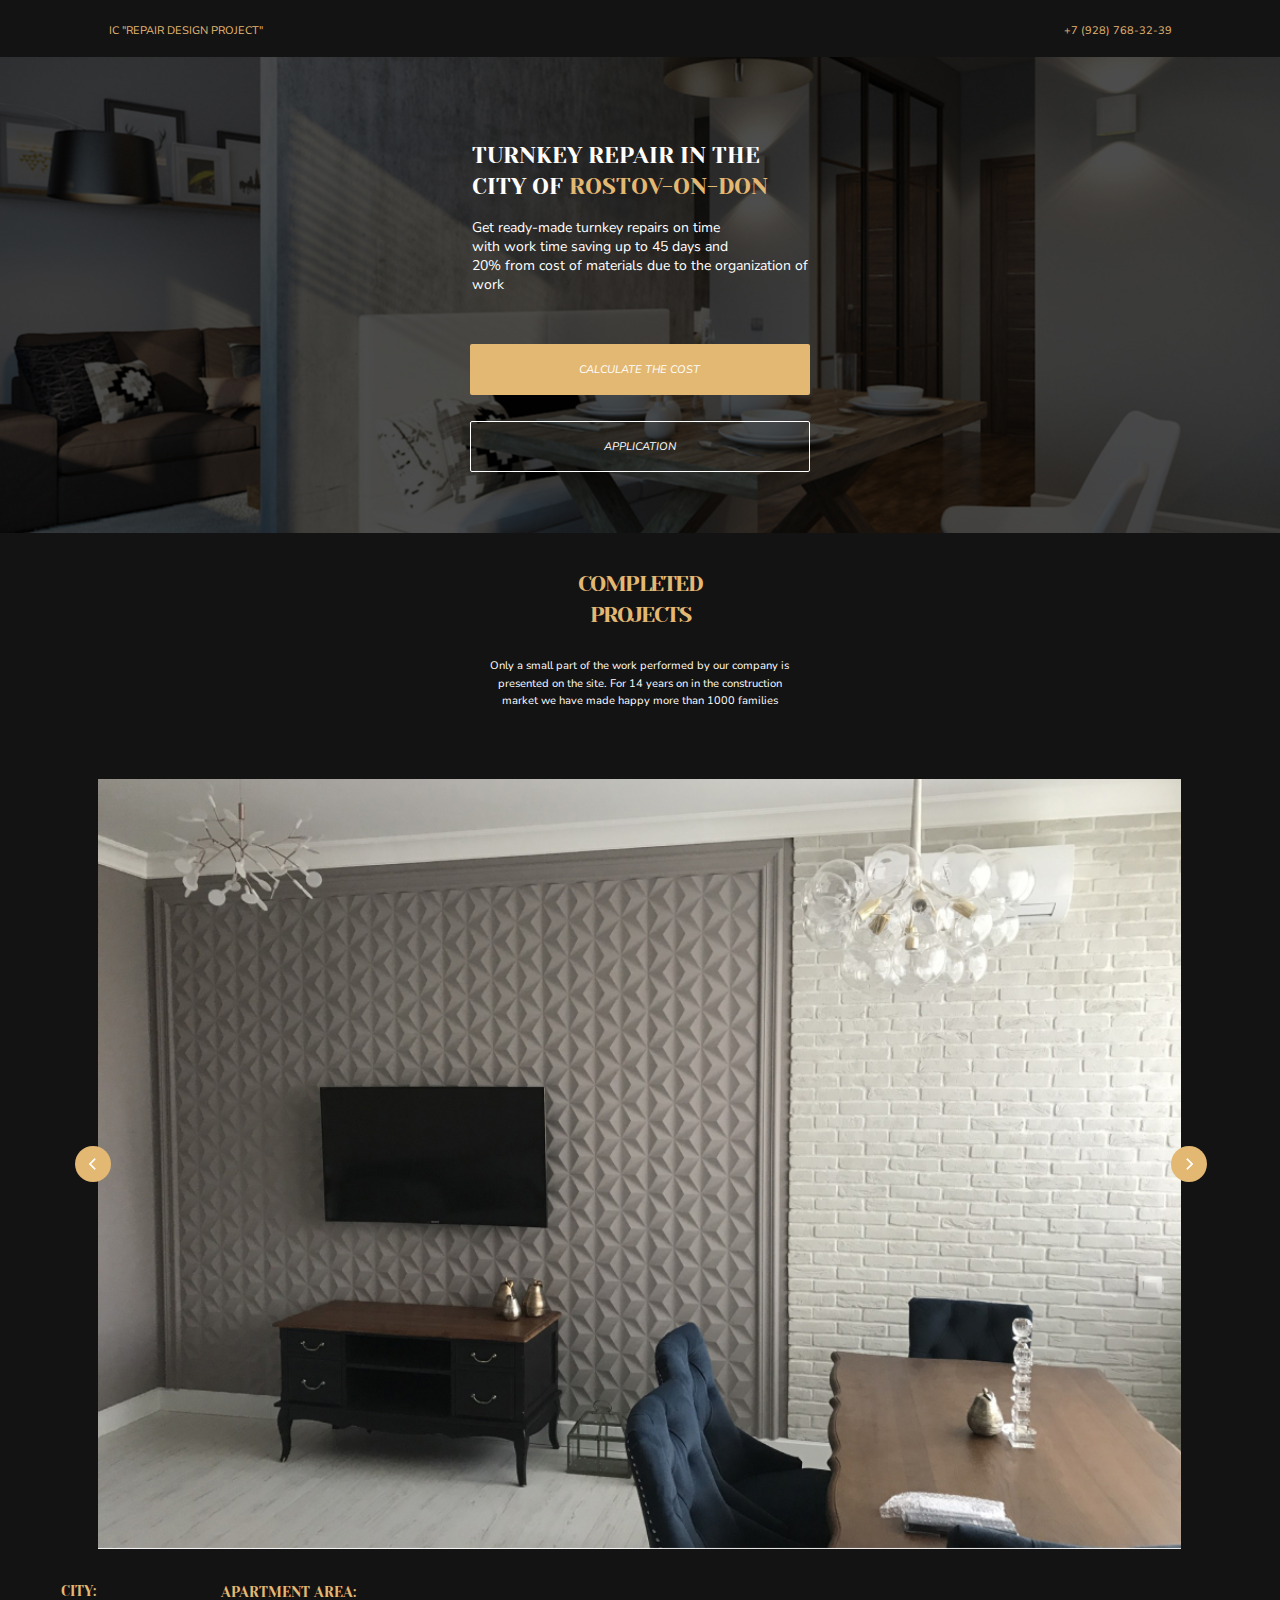
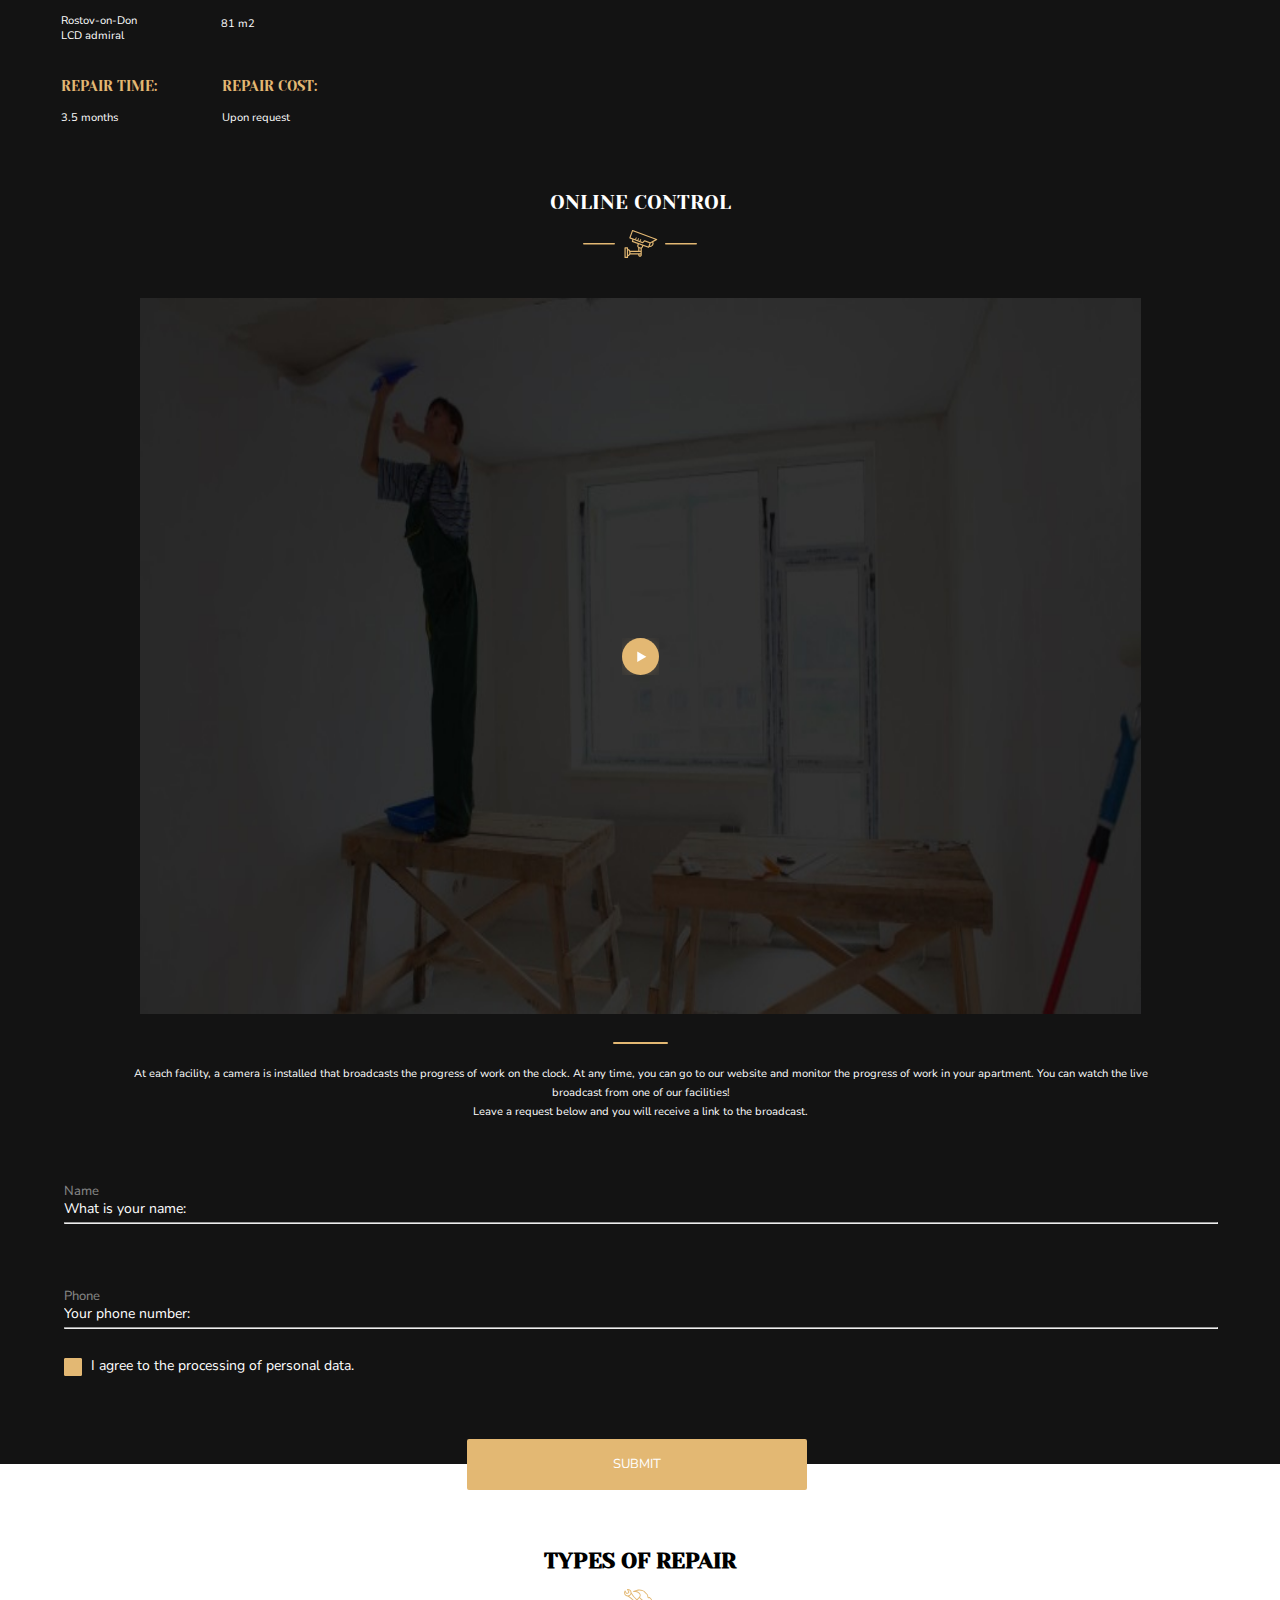
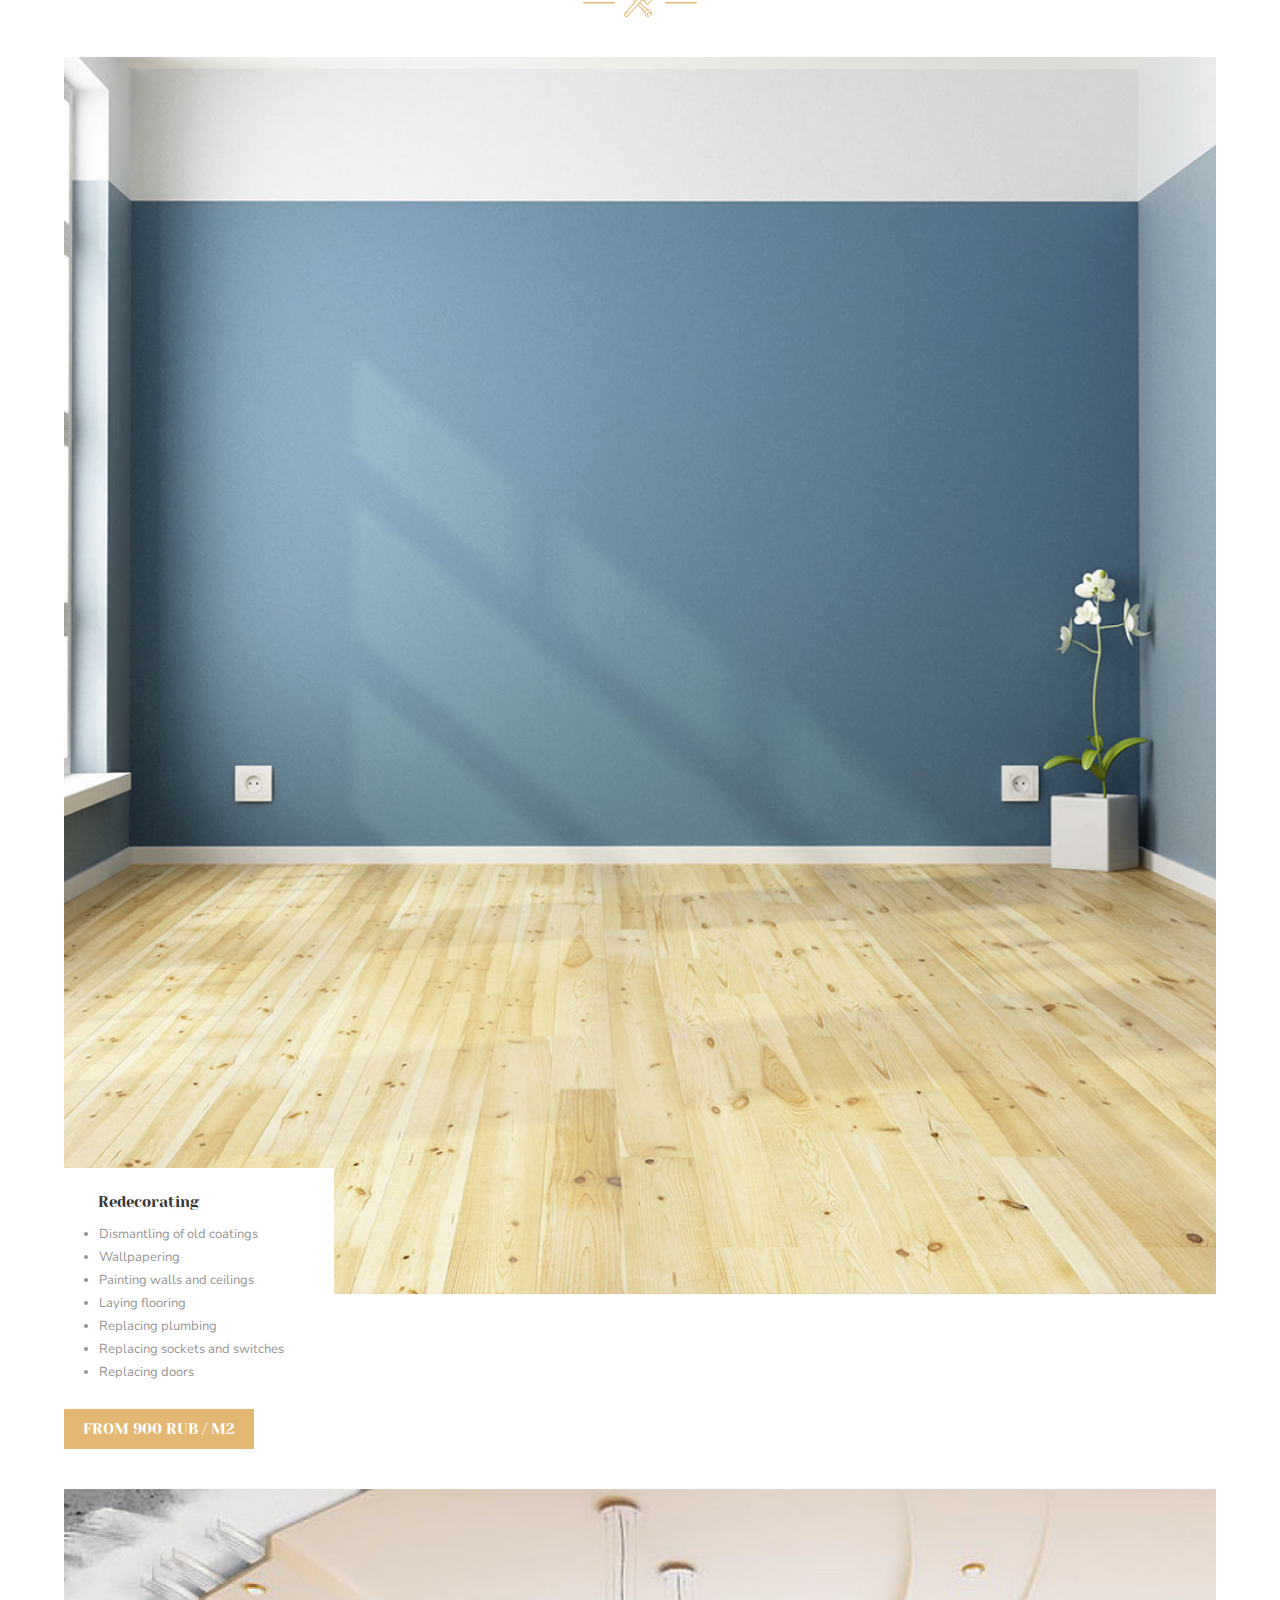
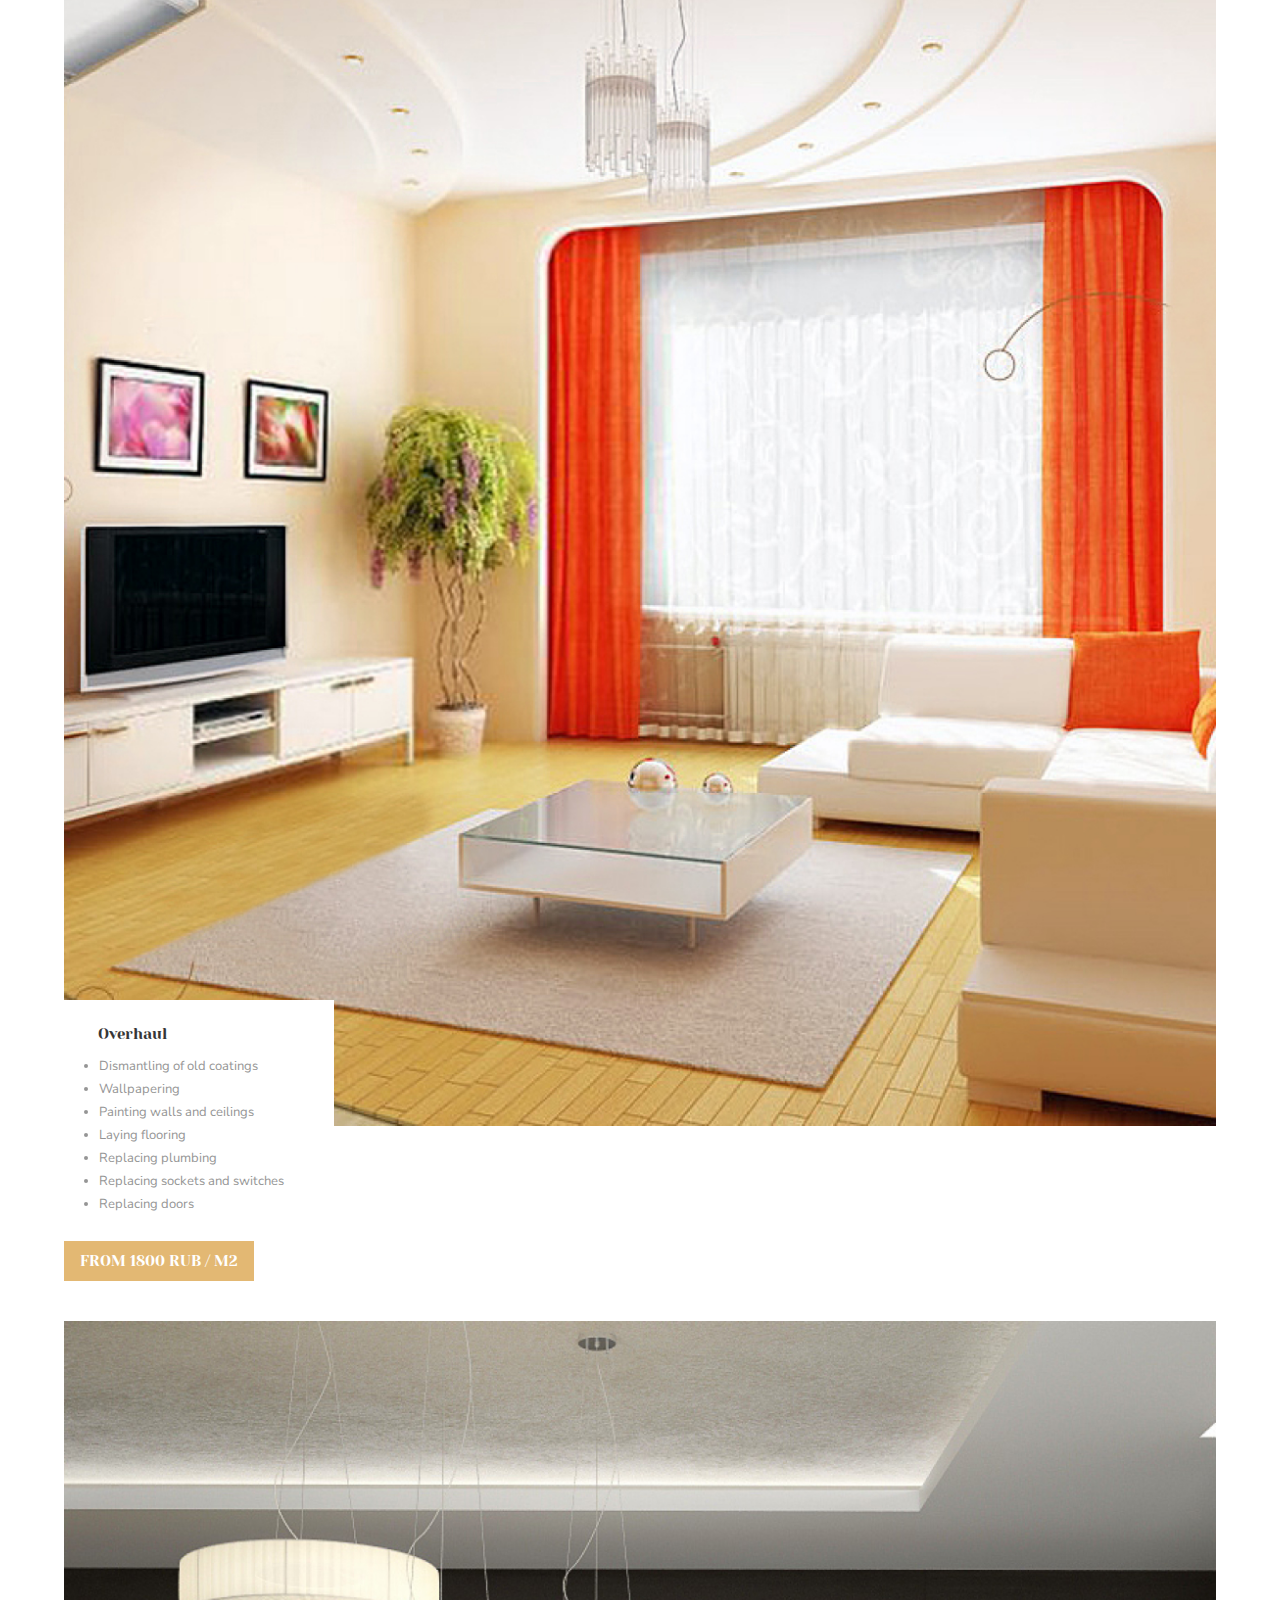
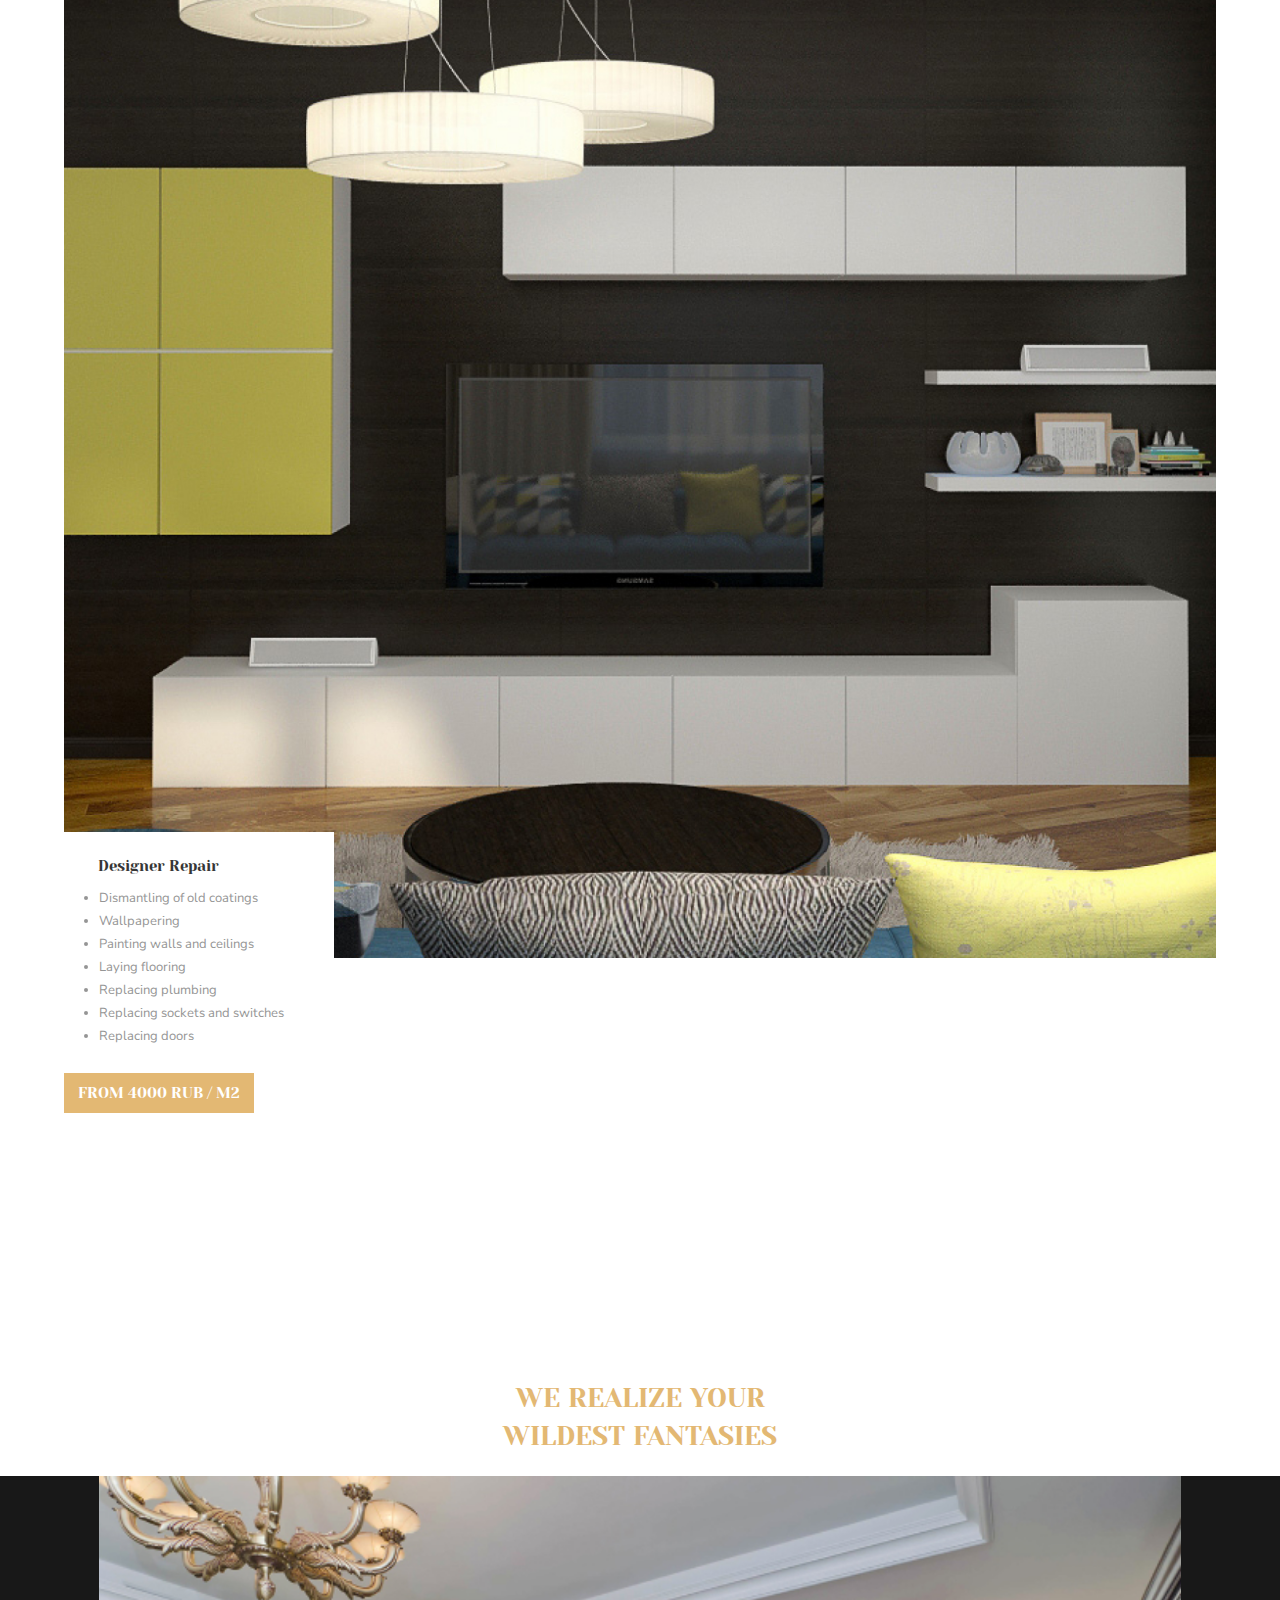
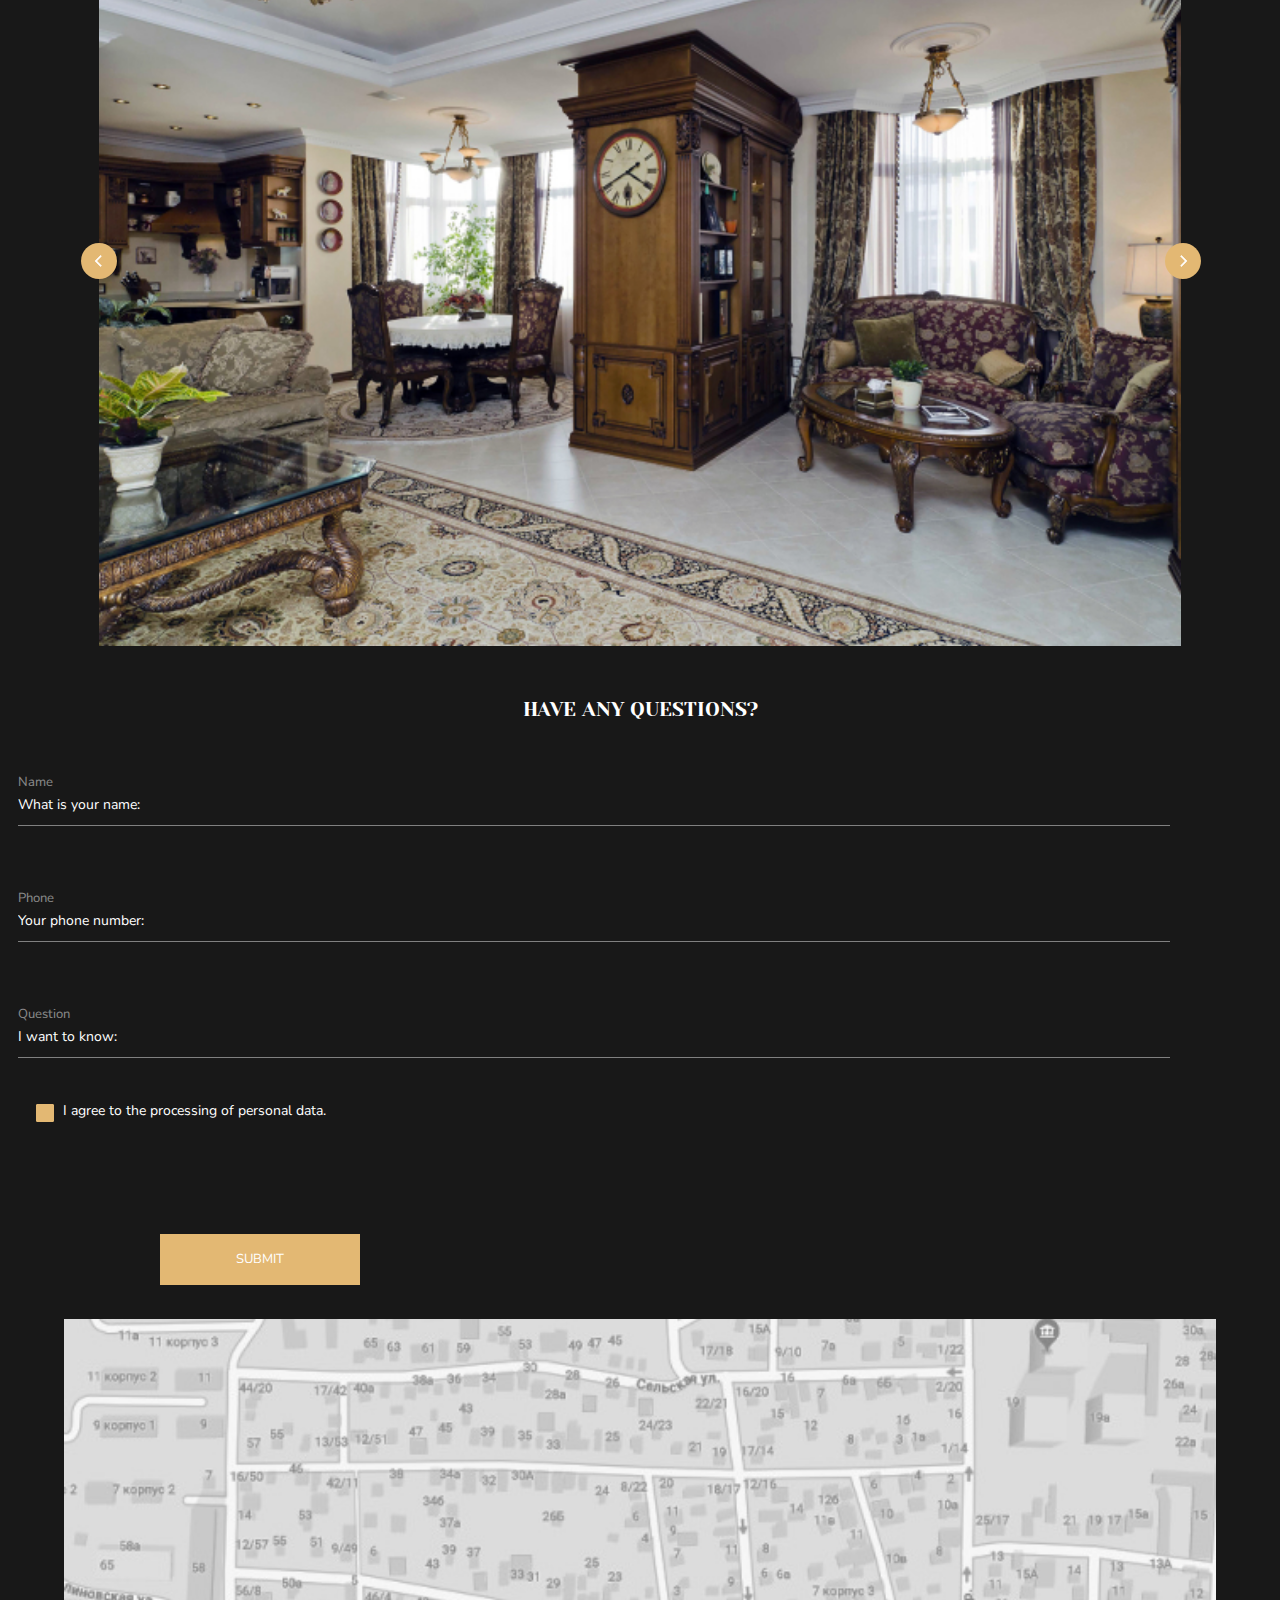
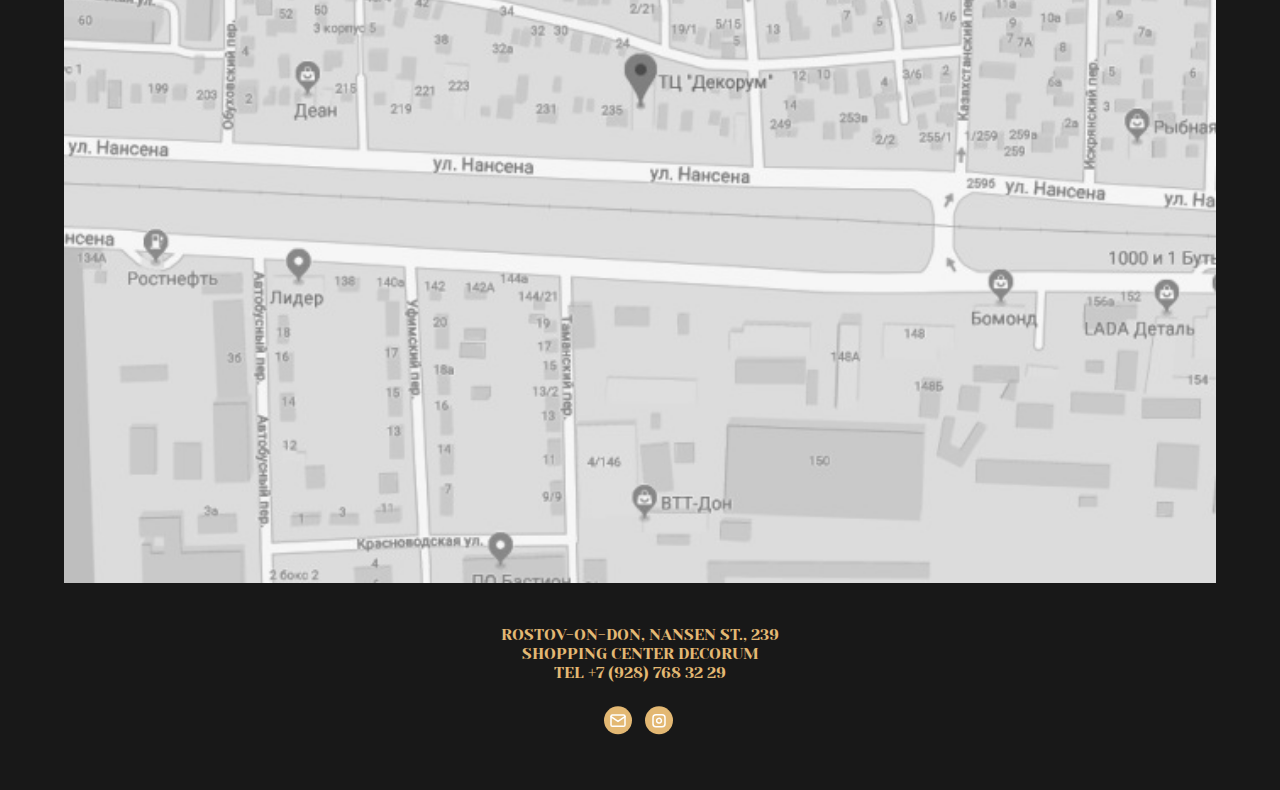
==== commit ddaea878: "добавила мобильную версию с последним косяком" ====
--- a/index.html
+++ b/index.html
@@ -1,436 +1,517 @@
 <!DOCTYPE html>
 <html lang="en">
-<head>
-    <meta charset="UTF-8">
-    <meta http-equiv="X-UA-Compatible" content="IE=edge">
-    <meta name="viewport" content="width=device-width, initial-scale=1.0">
-    <title>IC "Repair Design Project"
-    </title>
-    <link rel="stylesheet" href="style.css">
-    <link rel="preconnect" href="https://fonts.googleapis.com">
-    <link rel="preconnect" href="https://fonts.gstatic.com" crossorigin>
-    <link href="https://fonts.googleapis.com/css2?family=Nunito+Sans&display=swap" rel="stylesheet">
-</head>
-<body id="home">
-<header class="header">
-    <div class="headcontainer">
+  <head>
+    <meta charset="UTF-8" />
+    <meta http-equiv="X-UA-Compatible" content="IE=edge" />
+    <meta name="viewport" content="width=device-width, initial-scale=1.0" />
+    <title>IC "Repair Design Project"</title>
+    <link rel="stylesheet" href="style.css" />
+    <link rel="preconnect" href="https://fonts.googleapis.com" />
+    <link rel="preconnect" href="https://fonts.gstatic.com" crossorigin />
+    <link
+      href="https://fonts.googleapis.com/css2?family=Nunito+Sans&display=swap"
+      rel="stylesheet"
+    />
+  </head>
+  <body id="home">
+    <header class="header">
+      <div class="headcontainer">
         <div class="name">IC "REPAIR DESIGN PROJECT"</div>
         <nav class="navigation">
+          <ul class="headul">
+            <li class="headli"><a href="#home" class="yellow">HOME</a></li>
+            <li class="headli"><a href="#projects">PROJECTS</a></li>
+            <li class="headli"><a href="#measurement">MEASUREMENT</a></li>
+            <li class="headli"><a href="#team">TEAM</a></li>
+            <li class="headli"><a href="#reviews">REVIEWS</a></li>
+            <li class="headli"><a href="#contacts">CONTACTS</a></li>
+          </ul>
+        </nav>
+
+        <div class="call">
+          <a href="tel:+79287683239" class="yellow">+7 (928) 768-32-39</a>
+          <button class="request">REQUEST A CALL</button>
+        </div>
+      </div>
+    </header>
+    <main>
+      <section class="turnkey_repair">
+        <div class="centerleft">
+          <h1 class="yeseva main">
+            TURNKEY REPAIR IN THE <br />
+            CITY OF <span class="yellow yeseva main">ROSTOV-ON-DON</span>
+          </h1>
+          <p class="getready">
+            Get ready-made turnkey repairs on time <br />
+            with work time saving up to 45 days and
+            <br class="hidden_desktop" />
+            20% from cost of materials due to the organization of
+            <br class="hidden_desktop" />
+            work
+          </p>
+          <div class="buttons">
+            <button class="calculate">CALCULATE THE COST</button>
+            <br class="hidden_desktop" />
+            <button class="submit">
+              <span class="none">SUBMIT YOUR</span> APPLICATION
+            </button>
+          </div>
+        </div>
+      </section>
+      <section class="completed_pojects">
+        <div class="container" id="projects">
+          <div class="container2">
+            <div class="completed_left">
+              <h2 class="h2 yeseva yellow">
+                COMPLETED <br />
+                PROJECTS
+              </h2>
+              <p>
+                Only a small part of the work performed by our company is <br class="hidden_desktop">
+                presented on the site. For 14 years on in the construction
+                <br />
+                market we have made happy more than 1000 families
+              </p>
+              <div class="hidden_desktop mobile_arrows">
+                <img
+                  class="hidden_desktop mobile_left"
+                  src="img/left_mobile.svg"
+                  alt="arrow"
+                />
+                <img
+                  class="hidden_desktop mobile_right"
+                  src="img/right_mobile.svg"
+                  alt="arrow"
+                />
+              </div>
+              <div class="four_divs">
+                <div>
+                  <h4 class="yeseva yellow h4">CITY:</h4>
+                  <p>
+                    Rostov-on-Don<br />
+                    LCD admiral
+                  </p>
+                </div>
+                <div>
+                  <h4 class="yeseva yellow h4">APARTMENT AREA:</h4>
+                  <p>81 m2</p>
+                </div>
+                <div>
+                  <h4 class="yeseva yellow h4">REPAIR TIME:</h4>
+                  <p>3.5 months</p>
+                </div>
+                <div>
+                  <h4 class="yeseva yellow h4">REPAIR COST:</h4>
+                  <p>Upon request</p>
+                </div>
+              </div>
+              <div class="arrows none">
+                <img src="img/arrows.svg" />
+              </div>
+            </div>
+            <div class="completed_right none">
+              <div>
+                <ul class="cities1 none">
+                  <li class="yeseva yellow underline">
+                    ROSTOV-ON-DON, ADMIRAL
+                  </li>
+                  <li class="yeseva">SOCHI THIEVES</li>
+                  <li class="yeseva">ROSTOV-ON-DON PATRIOTIC</li>
+                </ul>
+              </div>
+              <img src="img/image 2.1.jpg" alt="interior" class="none" />
+            </div>
+          </div>
+        </div>
+      </section>
+      <section class="online_control">
+        <div class="container">
+          <div class="flexcamera">
+            <div class="camera" id="team">
+              <p class="yeseva">ONLINE CONTROL</p>
+              <img class="camera_img" src="img/camera.svg" />
+            </div>
+          </div>
+          <div class="video">
+            <div class="hidden_background">
+              <img class="hidden_play" src="img/play.svg" />
+            </div>
+            <div class="line"></div>
+            <p>
+              At each facility, a camera is installed that broadcasts the
+              progress of work on the clock. At any time, you can go to our
+              website and monitor the progress of work in your apartment. You
+              can watch the live broadcast from one of our facilities!
+              <br />Leave a request below and you will receive a link to the
+              broadcast.
+            </p>
+          </div>
+          <div class="form1div">
+            <form class="form1">
+              <label class="gray"
+                >Name <br />
+                <input type="text" placeholder="What is your name:" />
+                <hr class="grayline hr4" />
+              </label>
+              <label class="gray"
+                >Phone <br />
+                <input type="tel" placeholder="Your phone number:" />
+                <hr class="grayline hr5" />
+              </label>
+              <button class="none">SUBMIT</button>
+              <div class="first-checkbox">
+                <label class="label">
+                  <input type="checkbox" class="checkbox" />
+                  <span class="fake"></span>
+                  <span class="text"
+                    >I agree to the processing of personal data.</span
+                  >
+                </label>
+              </div>
+              <button class="hidden_desktop">SUBMIT</button>
+            </form>
+          </div>
+        </div>
+      </section>
+
+      <section class="types">
+        <div class="container">
+          <div class="types_of_repair">
+            <h3 class="h3">TYPES OF REPAIR</h3>
+            <img class="tools" src="img/tools.svg" />
+            <div class="three_divs">
+              <div>
+                <img src="img/Redecorating.jpg" alt="interior" />
+                <div class="background">
+                  <h4 class="h4">Redecorating</h4>
+                  <ul>
+                    <li>Dismantling of old coatings</li>
+                    <li>Wallpapering</li>
+                    <li>Painting walls and ceilings</li>
+                    <li>Laying flooring</li>
+                    <li>Replacing plumbing</li>
+                    <li>Replacing sockets and switches</li>
+                    <li>Replacing doors</li>
+                  </ul>
+                </div>
+                <button class="from yeseva">FROM 900 RUB / M2</button>
+              </div>
+              <div>
+                <img src="img/Overhaul.jpg" alt="interior" />
+                <div class="background">
+                  <h4 class="h4">Overhaul</h4>
+                  <ul>
+                    <li>Dismantling of old coatings</li>
+                    <li>Wallpapering</li>
+                    <li>Painting walls and ceilings</li>
+                    <li>Laying flooring</li>
+                    <li>Replacing plumbing</li>
+                    <li>Replacing sockets and switches</li>
+                    <li>Replacing doors</li>
+                  </ul>
+                </div>
+                <button class="from yeseva">FROM 1800 RUB / M2</button>
+              </div>
+              <div>
+                <img src="img/Designer.jpg" alt="interior" />
+                <div class="background">
+                  <h4 class="h4">Designer Repair</h4>
+                  <ul>
+                    <li>Dismantling of old coatings</li>
+                    <li>Wallpapering</li>
+                    <li>Painting walls and ceilings</li>
+                    <li>Laying flooring</li>
+                    <li>Replacing plumbing</li>
+                    <li>Replacing sockets and switches</li>
+                    <li>Replacing doors</li>
+                  </ul>
+                </div>
+                <button class="from yeseva">FROM 4000 RUB / M2</button>
+              </div>
+            </div>
+          </div>
+          <div class="whiteblack none">
+            <div class="white" id="measurement">
+              <img src="img/1234.svg" class="img1234" />
+              <ul>
+                <li>
+                  Our specialist will arrive for measurements per day<br />
+                  contact, or appoint a date convenient for you
+                </li>
+                <li>Free metering</li>
+                <li>Free consultation</li>
+                <li>
+                  Get a cost estimate and<br />
+                  the timing of your future repairs
+                </li>
+              </ul>
+            </div>
+            <div class="black_pig">
+              <div class="black">
+                <p>
+                  Leave a request for free <br />
+                  departure of the measurer
+                </p>
+                <form class="form2">
+                  <label class="blacklabel"
+                    >Name<br />
+                    <input type="text" placeholder="What is your name:" />
+                    <hr noshade class="whiteline" />
+                  </label>
+                  <label class="blacklabel"
+                    >Phone<br />
+                    <input type="tel" placeholder="Your phone number:" />
+                    <hr noshade class="whiteline" />
+                  </label>
+                  <label class="blacklabel"
+                    >Email<br />
+                    <input type="email" placeholder="Your email:" />
+                    <hr noshade class="whiteline" />
+                  </label>
+
+                  <div class="second-checkbox">
+                    <label class="label">
+                      <input type="checkbox" class="checkbox" />
+                      <span class="fake"></span>
+                      <span class="text"
+                        >I agree to the processing of personal data.</span
+                      >
+                    </label>
+                  </div>
+
+                  <button>CALL THE MEASURER</button>
+                </form>
+              </div>
+              <div class="pig">
+                <img src="img/pig.svg" alt="" />
+                <p class="yellow">
+                  Help save 10 - 20% of the <br />
+                  cost of materials
+                </p>
+              </div>
+            </div>
+          </div>
+        </div>
+      </section>
+      <section class="we_realize">
+        <div class="container">
+          <div class="background_picture">
+            <div class="pictureleft">
+              <h2 class="h2 yeseva yellow">
+                WE REALIZE YOUR <br />WILDEST FANTASIES
+              </h2>
+              <ul class="none">
+                <li class="yellow american">American classic</li>
+                <li>Empire</li>
+                <li>Classical</li>
+                <li>Loft</li>
+                <li>Minimalism</li>
+                <li>Provence</li>
+                <li>Romanticism</li>
+                <li>Scandinavian style</li>
+                <li>Mediterranean style</li>
+                <li>High tech</li>
+                <li>Eclecticism</li>
+              </ul>
+            </div>
+            <div class="pictureright none">
+              <img src="img/4_1.jpg" alt="interior" />
+              <img src="img/4_2.jpg" alt="interior" />
+              <img src="img/4_3.jpg" alt="interior" />
+              <img src="img/4_4.jpg" alt="interior" />
+            </div>
+          </div>
+        </div>
+      </section>
+
+      <section class="clients_section">
+        <div class="container">
+          <div class="clients none" id="reviews">
+            <div class="top">
+              <h3 class="h3">OUR CLIENTS</h3>
+              <img src="img/hands.svg" />
+              <p>
+                80% of our customers recommend us to their <br />
+                friends and family.
+              </p>
+            </div>
+            <div class="threeclients">
+              <div>
+                <div class="headname">
+                  <img src="img/client_1.jpg" alt="client face" />
+                  <p class="yeseva client_name">
+                    Fedosova Maria <br />
+                    Konstantinovna
+                  </p>
+                </div>
+                <p class="reply">
+                  I want to thank the guys for their work. We put your shower
+                  part in repair. I am very grateful that I referred to the
+                  repair as to my own. Great thanks I express the project to
+                  Georgia for its professionalism and approach. The repair
+                  process was turned out in terms, faster than anticipated. Team
+                  mobile and professional. Works performed qualitatively without
+                  comments. Quality satisfied. Prices democratic. I recommend
+                  these <br />
+                  masters.
+                </p>
+                <img class="flat" src="img/flat1.svg" alt="40 meters 48 days" />
+              </div>
+              <div>
+                <div class="headname">
+                  <img src="img/client_2.jpg" alt="client face" />
+                  <p class="yeseva client_name">
+                    Afanasyev Sergey <br />
+                    Alexandrovich
+                  </p>
+                </div>
+                <p class="reply">
+                  I want to thank the guys for their work. We put your shower
+                  part in repair. I am very grateful that I referred to the
+                  repair as to my own. Great thanks I express the project to
+                  Georgia for its professionalism and approach. The repair
+                  process was turned out in terms, faster than anticipated. Team
+                  mobile and professional. Works performed qualitatively without
+                  comments. Quality satisfied. Prices democratic. I recommend
+                  these br masters.
+                </p>
+                <img
+                  class="flat"
+                  src="img/flat2.svg"
+                  alt="90 meters 128 days"
+                />
+              </div>
+              <div>
+                <div class="headname">
+                  <img src="img/client_3.jpg" alt="client face" />
+                  <p class="yeseva client_name">
+                    Kiriev Egor <br />
+                    Leonidovich
+                  </p>
+                </div>
+                <p class="reply">
+                  I want to thank the guys for their work. We put your shower
+                  part in repair. I am very grateful that I referred to the
+                  repair as to my own. Great thanks I express the project to
+                  Georgia for its professionalism and approach. The repair
+                  process was turned out in terms, faster than anticipated. Team
+                  mobile and professional. Works performed qualitatively without
+                  comments. Quality satisfied. Prices democratic. I recommend
+                  these <br />
+                  masters.
+                </p>
+                <img class="flat" src="img/flat3.svg" alt="56 meters 86 days" />
+              </div>
+            </div>
+          </div>
+          <div class="cities none">
+            <img src="img/cityleft.svg" />
+            <img src="img/cityright.svg" />
+          </div>
+          <div class="black_flex">
+            <div class="black_up">
+              <div class="hidden_desktop mobile_arrows2">
+                <img
+                  class="hidden_desktop mobile_left"
+                  src="img/left_mobile.svg"
+                  alt="arrow"
+                />
+                <img
+                  class="hidden_desktop mobile_right"
+                  src="img/right_mobile.svg"
+                  alt="arrow"
+                />
+              </div>
+              <p class="yeseva">HAVE ANY QUESTIONS?</p>
+              <form class="form3">
+                <label class="blacklabel"
+                  >Name <br />
+                  <input type="text" placeholder="What is your name:" />
+                  <hr noshade class="whiteline hr1" />
+                </label>
+                <label class="blacklabel"
+                  >Phone <br />
+                  <input type="tel" placeholder="Your phone number:" />
+                  <hr noshade class="whiteline hr2" />
+                </label>
+                <label class="blacklabel"
+                  >Question <br />
+                  <input type="tel" placeholder="I want to know:" />
+                  <hr noshade class="whiteline hr3" />
+                </label>
+                <div class="first-checkbox">
+                  <label class="blacklabel">
+                    <input type="checkbox" class="checkbox" />
+                    <span class="fake"></span>
+                    <span class="text"
+                      >I agree to the processing of personal data.</span
+                    >
+                  </label>
+                </div>
+                <button>SUBMIT</button>
+              </form>
+            </div>
+          </div>
+        </div>
+      </section>
+      <section class="last">
+        <div class="container">
+          <div class="iast_mini hidden_desktop">
+            <img
+              src="img/map_mini.jpg"
+              class="map_mini hidden_desktop"
+              alt="map"
+            />
+            <p class="yellow yeseva">
+              ROSTOV-ON-DON, NANSEN ST., 239 <br />
+              SHOPPING CENTER DECORUM <br />
+              TEL +7 (928) 768 32 29
+            </p>
+            <div class="pics">
+              <img src="img/mail.svg" class="mail" alt="mail" />
+              <img src="img/instagram.svg" alt="instagram" />
+            </div>
+
+            <div class="blackimg_background none"></div>
+            <div class="blackimg none"></div>
+          </div>
+          <div class="map none" id="contacts">
+            <div class="adress">
+              <p class="yellow yeseva">
+                ROSTOV-ON-DON, NANSEN ST., 239 SHOPPING CENTER <br />
+                DECORUM TEL +7 (928) 768 32 29
+              </p>
+              <div class="pics">
+                <img src="img/mail.svg" class="mail" alt="mail" />
+                <img src="img/instagram.svg" alt="instagram" />
+              </div>
+            </div>
+            <img src="img/map.jpg" alt="map" class="map_img none" />
+          </div>
+        </div>
+      </section>
+    </main>
+    <footer class="footer none">
+      <div class="container">
+        <div class="footercontainer">
+          <div class="name">IC "REPAIR DESIGN PROJECT"</div>
+          <nav class="navigation">
             <ul class="headul">
-                <li class="headli"><a href="#home" class="yellow">HOME</a></li>
-                <li class="headli"><a href="#projects">PROJECTS</a></li>
-                <li class="headli"><a href="#measurement">MEASUREMENT</a></li>
-                <li class="headli"><a href="#team">TEAM</a></li>
-                <li class="headli"><a href="#reviews">REVIEWS</a></li>
-                <li class="headli"><a href="#contacts">CONTACTS</a></li>
+              <li class="headli"><a href="#home" class="yellow">HOME</a></li>
+              <li class="headli"><a href="#projects">PROJECTS</a></li>
+              <li class="headli"><a href="#measurement">MEASUREMENT</a></li>
+              <li class="headli"><a href="#team">TEAM</a></li>
+              <li class="headli"><a href="#reviews">REVIEWS</a></li>
+              <li class="headli"><a href="#contacts">CONTACTS</a></li>
             </ul>
-        </nav>
-
-        <div class="call">
+          </nav>
+
+          <div class="call">
             <a href="tel:+79287683239" class="yellow">+7 (928) 768-32-39</a>
             <button class="request">REQUEST A CALL</button>
-        </div>
-    </div>
-</header>
-<main>
-    <section class="turnkey_repair">
-        <div class="centerleft">
-            <h1 class="yeseva main">TURNKEY REPAIR IN THE <br>
-                CITY OF <span class="yellow yeseva main">ROSTOV-ON-DON</span></h1>
-            <p class="getready">Get ready-made turnkey repairs on time <br> with work time saving up to 45 days and <br
-                    class="hidden_desktop"> 20% from
-                cost of materials due to the organization of <br class="hidden_desktop"> work</p>
-            <div class="buttons">
-                <button class="calculate">CALCULATE THE COST</button>
-                <br class="hidden_desktop">
-                <button class="submit"><span class="none">SUBMIT YOUR</span> APPLICATION</button>
-            </div>
-        </div>
-    </section>
-    <section class="completed_pojects">
-        <div class="container" id="projects">
-            <div class="container2">
-                <div class="completed_left">
-                    <h2 class="h2 yeseva yellow">COMPLETED <br> PROJECTS</h2>
-                    <p>Only a small part of the work performed by our company is presented on the site. For 14 years on
-                        in the construction <br>
-                        market we have made happy more than 1000 families</p>
-                    <div class="hidden_desktop mobile_arrows">
-                        <img class="hidden_desktop mobile_left" src="img/left_mobile.svg" alt="arrow">
-                        <!-- <img class="hidden_desktop" src="img/image_2.jpg"  alt="interior"> -->
-                        <img class="hidden_desktop mobile_right" src="img/right_mobile.svg" alt="arrow">
-
-                    </div>
-                    <div class="four_divs">
-                        <div>
-                            <h4 class="yeseva yellow h4">CITY:</h4>
-                            <p>Rostov-on-Don<br>
-                                LCD admiral</p>
-                        </div>
-                        <div>
-                            <h4 class="yeseva yellow h4">APARTMENT AREA:</h4>
-                            <p>81 m2</p></div>
-                        <div>
-                            <h4 class="yeseva yellow h4">REPAIR TIME:</h4>
-                            <p>3.5 months</p>
-                        </div>
-                        <div><h4 class="yeseva yellow h4">REPAIR COST:</h4>
-                            <p>Upon request</p></div>
-                    </div>
-                    <div class="arrows none">
-                        <img src="img/arrows.svg">
-                    </div>
-                </div>
-                <div class="completed_right none">
-                    <div>
-                        <ul class="cities none">
-                            <li class="yeseva yellow underline">ROSTOV-ON-DON, ADMIRAL</li>
-                            <li class="yeseva">SOCHI THIEVES</li>
-                            <li class="yeseva">ROSTOV-ON-DON PATRIOTIC</li>
-                        </ul>
-                    </div>
-                    <img src="img/image 2.1.jpg" alt="interior" class="none">
-                </div>
-            </div>
-        </div>
-    </section>
-    <section class="online_control">
-        <div class="container">
-            <div class="flexcamera">
-
-                <div class="camera" id="team">
-                    <p class="yeseva">ONLINE CONTROL</p>
-                    <img class="camera_img" src="img/camera.svg">
-                </div>
-            </div>
-            <div class="video">
-                <img class="human none" src="img/image_3.jpg">
-                <img class="play none" src="img/play.svg">
-                <div class="hidden_desktop hidden_background">
-                    <img class="hidden_play" src="img/play.svg">
-                </div>
-                <div class="line"></div>
-                <p>At each facility, a camera is installed that broadcasts the progress of work on the clock. At any
-                    time, you can go to our website and monitor the progress of work in your apartment. You can watch
-                    the live broadcast from one of our facilities!
-                    <br>Leave a request below and you will receive a link to the broadcast.</p>
-
-            </div>
-            <div class="form1div">
-                <form class="form1">
-                    <label class="gray">Name <br>
-                        <input type="text" placeholder="What is your name:">
-                        <hr class="grayline">
-                    </label>
-                    <label class="gray">Phone <br>
-                        <input type="tel" placeholder="Your phone number:">
-                        <hr class="grayline">
-                    </label>
-                    <button>SUBMIT</button>
-                    <div class="first-checkbox">
-                        <label class="label">
-                            <input type="checkbox" class="checkbox">
-                            <span class="fake"></span>
-                            <span class="text">I agree to the processing of personal data.</span>
-                        </label>
-                    </div>
-                </form>
-            </div>
-        </div>
-    </section>
-
-
-    <section>
-        <div class="container">
-            <div class="types_of_repair">
-                <h3 class="h3">
-                    TYPES OF REPAIR
-                </h3>
-                <img class="tools" src="img/tools.svg">
-                <div class="three_divs">
-                    <div>
-                        <img src="img/Redecorating.jpg" alt="interior">
-                        <div class="background">
-                            <h4 class="h4">Redecorating</h4>
-                            <ul>
-                                <li>Dismantling of old coatings</li>
-                                <li>Wallpapering</li>
-                                <li>Painting walls and ceilings</li>
-                                <li>Laying flooring</li>
-                                <li>Replacing plumbing</li>
-                                <li>Replacing sockets and switches</li>
-                                <li>Replacing doors</li>
-                            </ul>
-                        </div>
-                        <button class="from yeseva">FROM 900 RUB / M2</button>
-                    </div>
-                    <div>
-                        <img src="img/Overhaul.jpg" alt="interior">
-                        <div class="background">
-                            <h4 class="h4">Overhaul</h4>
-                            <ul>
-                                <li>Dismantling of old coatings</li>
-                                <li>Wallpapering</li>
-                                <li>Painting walls and ceilings</li>
-                                <li>Laying flooring</li>
-                                <li>Replacing plumbing</li>
-                                <li>Replacing sockets and switches</li>
-                                <li>Replacing doors</li>
-                            </ul>
-                        </div>
-                        <button class="from yeseva">FROM 1800 RUB / M2</button>
-                    </div>
-                    <div><img src="img/Designer.jpg" alt="interior">
-                        <div class="background">
-                            <h4 class="h4">Designer Repair</h4>
-                            <ul>
-                                <li>Dismantling of old coatings</li>
-                                <li>Wallpapering</li>
-                                <li>Painting walls and ceilings</li>
-                                <li>Laying flooring</li>
-                                <li>Replacing plumbing</li>
-                                <li>Replacing sockets and switches</li>
-                                <li>Replacing doors</li>
-                            </ul>
-                        </div>
-                        <button class="from yeseva">FROM 4000 RUB / M2</button>
-                    </div>
-                </div>
-            </div>
-            <div class="whiteblack">
-                <div class="white" id="measurement">
-                    <img src="img/1234.svg" class="img1234">
-                    <ul>
-                        <li>Our specialist will arrive for measurements per day<br>
-                            contact, or appoint a date convenient for you
-                        </li>
-                        <li>Free metering</li>
-                        <li>Free consultation</li>
-                        <li>Get a cost estimate and<br>
-                            the timing of your future repairs
-                        </li>
-                    </ul>
-                </div>
-                <div class="black_pig">
-                    <div class="black">
-                        <p>Leave a request for free <br>
-                            departure of the measurer</p>
-                        <form class="form2">
-                            <label class="blacklabel">Name<br>
-                                <input type="text" placeholder="What is your name:">
-                                <hr noshade class="whiteline">
-
-                            </label>
-                            <label class="blacklabel">Phone<br>
-                                <input type="tel" placeholder="Your phone number:">
-                                <hr noshade class="whiteline">
-
-                            </label>
-                            <label class="blacklabel">Email<br>
-                                <input type="email" placeholder="Your email:">
-                                <hr noshade class="whiteline">
-
-                            </label>
-
-                            <div class="second-checkbox">
-                                <label class="label">
-                                    <input type="checkbox" class="checkbox">
-                                    <span class="fake"></span>
-                                    <span class="text">I agree to the processing of personal data.</span>
-                                </label>
-
-
-                            </div>
-
-                            <button>CALL THE MEASURER</button>
-
-                        </form>
-
-                    </div>
-                    <div class="pig">
-                        <img src="img/pig.svg" alt="">
-                        <p class="yellow">Help save 10 - 20% of the <br>
-                            cost of materials</p>
-                    </div>
-                </div>
-
-            </div>
-        </div>
-    </section>
-    <section class="we_realize">
-        <div class="container">
-            <div class="background_picture">
-                <div class="pictureleft">
-                    <h2 class="h2 yeseva yellow"> WE REALIZE YOUR <br>WILDEST FANTASIES
-                    </h2>
-                    <ul>
-                        <li class="yellow american">American classic</li>
-                        <li>Empire</li>
-                        <li>Classical</li>
-                        <li>Loft</li>
-                        <li>Minimalism</li>
-                        <li>Provence</li>
-                        <li>Romanticism</li>
-                        <li>Scandinavian style</li>
-                        <li>Mediterranean style</li>
-                        <li>High tech</li>
-                        <li>Eclecticism</li>
-                    </ul>
-                </div>
-                <div class="pictureright">
-                    <img src="img/4_1.jpg" alt="interior">
-                    <img src="img/4_2.jpg" alt="interior">
-                    <img src="img/4_3.jpg" alt="interior">
-                    <img src="img/4_4.jpg" alt="interior">
-                </div>
-            </div>
-        </div>
-    </section>
-
-    <section>
-        <div class="container">
-            <div class="clients" id="reviews">
-                <div class="top">
-                    <h3 class="h3">OUR CLIENTS</h3>
-                    <img src="img/hands.svg">
-                    <p>80% of our customers recommend us to their <br>
-                        friends and family.</p>
-                </div>
-                <div class="threeclients">
-                    <div>
-                        <div class="headname">
-                            <img src="img/client_1.jpg" alt="client face">
-                            <p class="yeseva client_name">
-                                Fedosova Maria <br> Konstantinovna
-                            </p>
-                        </div>
-                        <p class="reply">I want to thank the guys for their work. We put your shower part in repair. I
-                            am very grateful that I referred to the repair as to my own. Great thanks I express the
-                            project
-                            to Georgia for its professionalism and approach.
-                            The repair process was turned out in terms, faster than anticipated. Team mobile and
-                            professional. Works performed qualitatively without comments. Quality satisfied. Prices
-                            democratic. I recommend these <br> masters.
-                        </p>
-                        <img class="flat" src="img/flat1.svg" alt="40 meters 48 days">
-                    </div>
-                    <div>
-                        <div class="headname">
-                            <img src="img/client_2.jpg" alt="client face">
-                            <p class="yeseva client_name">
-                                Afanasyev Sergey <br> Alexandrovich
-                            </p>
-                        </div>
-                        <p class="reply">I want to thank the guys for their work. We put your shower part in repair. I
-                            am very grateful that I referred to the repair as to my own. Great thanks I express the
-                            project
-                            to Georgia for its professionalism and approach.
-                            The repair process was turned out in terms, faster than anticipated. Team mobile and
-                            professional. Works performed qualitatively without comments. Quality satisfied. Prices
-                            democratic. I recommend these br masters.
-                        </p>
-                        <img class="flat" src="img/flat2.svg" alt="90 meters 128 days">
-                    </div>
-                    <div>
-                        <div class="headname">
-                            <img src="img/client_3.jpg" alt="client face">
-                            <p class="yeseva client_name">
-                                Kiriev Egor <br> Leonidovich
-                            </p>
-                        </div>
-                        <p class="reply">I want to thank the guys for their work. We put your shower part in repair. I
-                            am very grateful that I referred to the repair as to my own. Great thanks I express the
-                            project
-                            to Georgia for its professionalism and approach.
-                            The repair process was turned out in terms, faster than anticipated. Team mobile and
-                            professional. Works performed qualitatively without comments. Quality satisfied. Prices
-                            democratic. I recommend these <br> masters.
-                        </p>
-                        <img class="flat" src="img/flat3.svg" alt="56 meters 86 days">
-                    </div>
-                </div>
-            </div>
-            <div class="cities">
-                <img src="img/cityleft.svg">
-                <img src="img/cityright.svg">
-            </div>
-            <div class="black_flex">
-                <div class="black_up">
-                    <p class="yeseva">
-                        HAVE ANY QUESTIONS?
-                    </p>
-                    <form class="form3">
-                        <label class="blacklabel">Name <br>
-                            <input type="text" placeholder="What is your name:">
-                            <hr noshade class="whiteline hr1">
-                        </label>
-                        <label class="blacklabel">Phone <br>
-                            <input type="tel" placeholder="Your phone number:">
-                            <hr noshade class="whiteline hr2">
-                        </label>
-                        <label class="blacklabel">Question <br>
-                            <input type="tel" placeholder="I want to know:">
-                            <hr noshade class="whiteline hr3">
-                        </label>
-                        <div class="first-checkbox">
-                            <label class="blacklabel">
-                                <input type="checkbox" class="checkbox">
-                                <span class="fake"></span>
-                                <span class="text">I agree to the processing of personal data.</span>
-                            </label>
-
-
-                        </div>
-                        <button>SUBMIT</button>
-
-                    </form>
-                </div>
-            </div>
-        </div>
-    </section>
-    <section class="last">
-        <div class="container">
-
-            <div class="blackimg_background">
-            </div>
-            <div class="blackimg">
-
-            </div>
-        </div>
-        <div class="map" id="contacts">
-            <div class="adress">
-                <p class="yellow yeseva">ROSTOV-ON-DON, NANSEN ST., 239 SHOPPING CENTER <br>
-                    DECORUM TEL +7 (928) 768 32 29</p>
-                <div class="pics">
-                    <img src="img/mail.svg" class="mail" alt="mail">
-                    <img src="img/instagram.svg" alt="instagram">
-                </div>
-            </div>
-            <img src="img/map.jpg" alt="map" class="map_img">
-        </div>
-    </section>
-</main>
-<footer class="footer none">
-    <div class="container">
-        <div class="footercontainer">
-            <div class="name">IC "REPAIR DESIGN PROJECT"</div>
-            <nav class="navigation">
-                <ul class="headul">
-                    <li class="headli"><a href="#home" class="yellow">HOME</a></li>
-                    <li class="headli"><a href="#projects">PROJECTS</a></li>
-                    <li class="headli"><a href="#measurement">MEASUREMENT</a></li>
-                    <li class="headli"><a href="#team">TEAM</a></li>
-                    <li class="headli"><a href="#reviews">REVIEWS</a></li>
-                    <li class="headli"><a href="#contacts">CONTACTS</a></li>
-                </ul>
-            </nav>
-
-            <div class="call">
-                <a href="tel:+79287683239" class="yellow">+7 (928) 768-32-39</a>
-                <button class="request">REQUEST A CALL</button>
-            </div>
-        </div>
-    </div>
-</footer>
-</body>
-</html>+          </div>
+        </div>
+      </div>
+    </footer>
+  </body>
+</html>
--- a/style.css
+++ b/style.css
@@ -1,1131 +1,1545 @@
-@import url('https://fonts.googleapis.com/css2?family=Nunito+Sans&family=Yeseva+One&display=swap');
+@import url("https://fonts.googleapis.com/css2?family=Nunito+Sans&family=Yeseva+One&display=swap");
 
 * {
-    font-family: 'Nunito Sans', sans-serif;
-    margin: 0;
-    padding: 0;
+  font-family: "Nunito Sans", sans-serif;
+  margin: 0;
+  padding: 0;
 }
 
 .container {
-    max-width: 1440px;
-    margin: 0 auto;
+  max-width: 1440px;
+  margin: 0 auto;
 }
 
 .yeseva {
-    font-family: 'Yeseva One';
-    font-weight: 400;
+  font-family: "Yeseva One";
+  font-weight: 400;
 }
 
 .main {
-    font-size: 40px;
+  font-size: 40px;
 }
 
 .header {
-    line-height: 15px;
-    display: flex;
-    justify-content: center;
-    background-color: #131313;
+  line-height: 15px;
+  display: flex;
+  justify-content: center;
+  background-color: #131313;
 }
 
 .headcontainer {
-    display: flex;
-    flex-direction: row;
-    justify-content: space-between;
-    align-items: center;
-    margin-top: 24px;
-    margin-bottom: 22px;
-    width: 1256px;
-    font-size: 11px;
+  display: flex;
+  flex-direction: row;
+  justify-content: space-between;
+  align-items: center;
+  margin-top: 24px;
+  margin-bottom: 22px;
+  width: 1256px;
+  font-size: 11px;
 }
 
 .headul {
-    display: flex;
-    flex-direction: row;
-    justify-content: space-between;
-    margin: 0cm;
-    color: #FFFFFF;
+  display: flex;
+  flex-direction: row;
+  justify-content: space-between;
+  margin: 0cm;
+  color: #ffffff;
 }
 
 .headli {
-    margin-left: 26.6px;
-    margin-right: 26.6px;
-    list-style-type: none;
+  margin-left: 26.6px;
+  margin-right: 26.6px;
+  list-style-type: none;
 }
 
 .name {
-    margin-right: 35.9px;
-    width: 179.74px;
-    color: #E3B873;
+  margin-right: 35.9px;
+  width: 179.74px;
+  color: #e3b873;
 }
 
 .call {
-    margin-left: 39.86px;
+  margin-left: 39.86px;
 }
 
 .request {
-    appearance: none;
-    border: 0;
-    border-radius: 0;
-    margin-left: 45px;
-    padding: 13px 33px;
-    background-color: #E3B873;
-    color: #FFFFFF;
-    font-style: italic;
-    width: 161px;
-    height: 37px;
-    padding: 0;
-    border-radius: 2px;
-    font-size: 11px;
+  appearance: none;
+  border: 0;
+  border-radius: 0;
+  margin-left: 45px;
+  padding: 13px 33px;
+  background-color: #e3b873;
+  color: #ffffff;
+  font-style: italic;
+  width: 161px;
+  height: 37px;
+  padding: 0;
+  border-radius: 2px;
+  font-size: 11px;
 }
 
 a:link {
-    text-decoration: none;
-    color: #FFFFFF;
+  text-decoration: none;
+  color: #ffffff;
 }
 
 a:visited {
-    color: #FFFFFF;
-    text-decoration: none;
-}
-
-a.yellow, .yellow {
-    color: #E3B873;
+  color: #ffffff;
+  text-decoration: none;
+}
+
+a.yellow,
+.yellow {
+  color: #e3b873;
 }
 
 .turnkey_repair {
-    background: url(img/image1.jpg) center/100%;
+  background: url("img/image1.jpg") center/100%;
+  height: 707px;
+  display: flex;
+  justify-content: center;
+}
+
+.centerleft {
+  width: 1170px;
+  height: 305px;
+  color: #ffffff;
+  margin-top: 191.5px;
+  line-height: 53.13px;
+}
+
+.getready {
+  max-width: 505px;
+  height: 89px;
+  font-size: 22px;
+  line-height: 36.01px;
+  margin-top: 18px;
+}
+
+.buttons {
+  margin-top: 41px;
+}
+
+.buttons > button {
+  width: 207px;
+  height: 51px;
+  font-size: 11px;
+  font-style: italic;
+  color: #ffffff;
+  border-radius: 2px;
+  border-style: solid;
+}
+
+.calculate {
+  background-color: #e3b873;
+  border-color: #e3b873;
+}
+
+.submit {
+  margin-left: 15px;
+  border-color: #ffffff;
+  border-width: 1px;
+  background-color: transparent;
+}
+
+.completed_pojects {
+  background-color: #131313;
+  display: flex;
+  justify-content: center;
+}
+
+.container2 {
+  max-width: 1171px;
+  height: 715px;
+  display: flex;
+  flex-direction: row;
+  color: #ffffff;
+  font-size: 14px;
+}
+
+.completed_left {
+  height: 619px;
+  width: auto;
+  margin-right: 48px;
+  margin-top: 176.3px;
+
+  line-height: 26.73px;
+}
+
+.completed_right {
+  height: 619px;
+  width: 679px;
+  color: rgba(255, 255, 255, 0.3);
+}
+
+.h4 {
+  font-size: 18px;
+  font-weight: 400;
+  font-family: "Yeseva one";
+}
+
+.background .h4 {
+  color: #363636;
+}
+
+.four_divs {
+  font-size: 13px;
+  display: flex;
+  flex-wrap: wrap;
+  width: 404px;
+  margin-top: 47px;
+}
+
+.four_divs .h4 {
+  margin-bottom: 8px;
+}
+.four_divs > div:nth-of-type(1) {
+  margin-right: 98px;
+  margin-bottom: 29px;
+}
+
+.four_divs > div:nth-of-type(3) {
+  margin-right: 65px;
+}
+
+.completed_left > h2 {
+  margin-bottom: 24.5px;
+  letter-spacing: -0.07em;
+}
+
+.h2 {
+  font-size: 27px;
+  line-height: 37.42px;
+}
+
+
+
+.four_divs h3 {
+  margin-bottom: 8.5px;
+}
+
+.arrows {
+  margin-top: 79px;
+}
+
+.cities {
+  display: flex;
+  flex-direction: row;
+  justify-content: space-between;
+  list-style-type: none;
+  width: 623px;
+  margin-top: 110px;
+}
+
+.cities1 {
+  display: flex;
+  flex-direction: row;
+  justify-content: space-between;
+  list-style-type: none;
+  width: 623px;
+  margin-top: 110px;
+}
+
+.underline {
+  border-bottom: 1px #e3b873 solid;
+  padding-bottom: 5.5px;
+}
+
+.completed_right img:nth-of-type(1) {
+  margin-top: 46px;
+}
+
+.hidden_desktop {
+  display: none;
+}
+
+.camera {
+  display: flex;
+  justify-content: center;
+  color: #ffffff;
+  font-size: 20px;
+  background-color: transparent;
+  width: 196px;
+  height: 67px;
+  flex-wrap: wrap;
+}
+
+.online_control {
+  background-color: transparent;
+}
+
+.flexcamera {
+  display: flex;
+  justify-content: center;
+}
+
+.camera_img {
+  height: 28px;
+  width: 114px;
+}
+
+.camera p {
+  height: 39px;
+}
+
+.video {
+  display: flex;
+  flex-direction: column;
+  align-items: center;
+}
+
+.human {
+  max-width: 817px;
+  max-height: 434px;
+  margin-left: -2px;
+}
+
+.play {
+  width: 85px;
+  height: 85px;
+  margin-top: -260px;
+  margin-left: -3px;
+}
+
+.line {
+  width: 55px;
+  height: 1.54px;
+  background-color: #e3b873;
+  margin-top: 62.5px;
+  border-style: solid;
+  border-color: #e3b873;
+  border-radius: 30px;
+  box-sizing: border-box;
+  border: 1.5px;
+}
+
+.video p {
+  width: 681px;
+  margin-top: 29.46px;
+  font-size: 18px;
+  line-height: 36.83px;
+  text-align: center;
+}
+
+.form1div {
+  display: flex;
+  justify-content: center;
+}
+
+.form1 {
+  width: 770px;
+  display: flex;
+  flex-direction: row;
+  flex-wrap: wrap;
+  margin-top: 82px;
+}
+
+.form1 button {
+  width: 200px;
+  height: 51px;
+  background-color: #e3b873;
+  color: #ffffff;
+  font-size: 13px;
+  border-radius: 2px;
+  border-style: solid;
+  border-color: #e3b873;
+  margin-left: -7px;
+  margin-top: -2px;
+}
+
+.gray {
+  color: rgba(54, 54, 54, 0.5);
+  font-size: 13px;
+}
+
+.gray input {
+  border-color: transparent;
+  width: 227px;
+  margin-right: 58px;
+  margin-left: -1px;
+}
+
+.gray ::placeholder {
+  color: #363636;
+  font-size: 14px;
+}
+
+.grayline {
+  width: 228px;
+  color: rgba(54, 54, 54, 0.3);
+  size: 1px;
+  margin-top: 4px;
+}
+
+.label {
+  cursor: pointer;
+}
+
+.checkbox {
+  position: absolute;
+  z-index: -1;
+  opacity: 0;
+}
+
+.fake {
+  display: inline-flex;
+  width: 16px;
+  height: 16px;
+  background: #e3b873;
+  border: 1px solid #e3b873;
+  border-radius: 1px;
+  color: #fff;
+  justify-content: center;
+}
+
+.fake::before {
+  content: url("img/agree.svg");
+  opacity: 0;
+  transition: 0.2s;
+  margin-top: -2.5px;
+}
+
+.checkbox:checked + .fake::before {
+  opacity: 1;
+}
+
+.first-checkbox {
+  font-size: 14px;
+}
+
+.form1 .first-checkbox {
+  margin-left: 238px;
+  margin-top: 32px;
+}
+
+.text {
+  margin-left: 5.5px;
+  line-height: 22.92px;
+}
+
+.types_of_repair {
+  display: flex;
+  flex-direction: column;
+  align-items: center;
+}
+
+.h3 {
+  font-size: 20px;
+  font-family: "Yeseva one";
+  margin-bottom: 16px;
+  margin-left: -5px;
+}
+
+.three_divs img {
+  height: 421px;
+  width: 392px;
+  margin-left: 15px;
+  margin-right: 15px;
+  margin-top: 31px;
+}
+
+.three_divs {
+  display: flex;
+  flex-direction: row;
+}
+
+.background {
+  font-size: 13px;
+  color: #959595;
+  background-color: white;
+  width: 330px;
+  height: 260px;
+  margin-top: -132px;
+  margin-left: 46px;
+  position: relative;
+}
+
+.background h4 {
+  padding-top: 25px;
+  padding-bottom: 14px;
+  padding-left: 34px;
+}
+
+.background li {
+  margin-bottom: 9px;
+  margin-left: 49px;
+  padding-left: 0px;
+}
+
+.from {
+  width: 190.43px;
+  height: 40px;
+  margin-left: 47px;
+  font-size: 15px;
+  line-height: 20.79px;
+  background-color: #e3b873;
+  border-color: #e3b873;
+  border-style: solid;
+  color: #ffffff;
+}
+
+.whiteblack {
+  display: flex;
+  flex-direction: row;
+  height: 850px;
+}
+
+.img1234 {
+  margin-top: 125px;
+}
+
+.white ul {
+  font-size: 14px;
+  margin-top: -535px;
+  margin-left: 308px;
+}
+
+.white li {
+  list-style: none;
+}
+
+.white li:nth-of-type(1) {
+  margin-bottom: 115px;
+}
+
+.white li:nth-of-type(2) {
+  margin-bottom: 127px;
+  margin-left: -1px;
+}
+
+.white li:nth-of-type(3) {
+  margin-bottom: 114px;
+  margin-left: -2px;
+}
+
+.white li:nth-of-type(4) {
+  margin-left: -4px;
+}
+
+.black {
+  width: 506px;
+  background-color: #131313;
+  margin-top: 230px;
+  margin-left: 130px;
+}
+
+.black_pig {
+  display: flex;
+  flex-direction: column;
+  height: 850px;
+}
+
+.black p {
+  font-size: 18px;
+  color: #ffffff;
+  margin-top: 28px;
+  text-align: center;
+}
+
+.blacklabel ::placeholder {
+  color: #ffffff;
+  font-size: 14px;
+}
+
+.form2 ::placeholder {
+  background-color: #131313;
+  border-color: #131313;
+}
+
+.blacklabel {
+  font-size: 13px;
+  color: rgba(255, 255, 255, 0.5);
+}
+
+.whiteline {
+  height: 1px;
+  color: rgba(255, 255, 255, 0.15);
+  border: none;
+}
+
+.form2 .whiteline {
+  width: 408px;
+  margin-bottom: 44px;
+}
+
+.blacklabel input {
+  border-style: none;
+  border-bottom-color: transparent;
+  margin-top: 5px;
+  margin-bottom: 7px;
+}
+
+.form2 {
+  margin-left: 50px;
+  margin-top: 33px;
+}
+
+.second-checkbox {
+  font-size: 14px;
+  color: #ffffff;
+  margin-top: -29px;
+  margin-bottom: 37px;
+}
+
+.form2 button {
+  width: 213px;
+  height: 51px;
+  background-color: #e3b873;
+  color: #ffffff;
+  font-size: 13px;
+  border-style: solid;
+  border-color: #e3b873;
+  margin-left: 196px;
+  margin-bottom: 27px;
+}
+
+.pig {
+  display: flex;
+  flex-direction: row;
+  margin-left: 163px;
+  margin-top: 38px;
+}
+
+.pig p {
+  font-size: 18px;
+  margin-left: 25px;
+  margin-top: 13px;
+}
+
+.background_picture {
+  display: flex;
+  flex-direction: row;
+  background-size: cover;
+  margin-top: 242px;
+  height: 864px;
+}
+
+.pictureleft li.yellow {
+  border-bottom: #e3b873;
+  border-bottom-style: solid;
+  border-bottom-width: 1px;
+  margin-top: 41px;
+}
+
+.pictureleft li {
+  font-size: 20px;
+  width: fit-content;
+  list-style-type: none;
+  margin-bottom: 22px;
+  color: #ffffff;
+}
+
+.pictureleft {
+  width: 411px;
+  margin-top: 135px;
+  margin-left: 100px;
+  margin-right: 77px;
+}
+
+.pictureright {
+  width: 795px;
+  display: flex;
+  flex-direction: column;
+  height: 947px;
+  flex-wrap: wrap;
+}
+
+.pictureright img {
+  width: 354px;
+}
+
+.pictureright img:nth-of-type(1) {
+  margin-top: -41px;
+  margin-bottom: 40px;
+}
+
+.pictureright img:nth-of-type(3) {
+  margin-top: -113px;
+  margin-bottom: 37px;
+}
+
+.clients {
+  margin-top: 111px;
+  display: flex;
+  flex-direction: column;
+  align-items: center;
+}
+
+.top {
+  display: flex;
+  flex-direction: column;
+  margin-left: 7px;
+}
+
+.top .h3 {
+  text-align: center;
+}
+
+.top img {
+  height: 30px;
+  margin-left: -2.5px;
+  margin-top: -1px;
+}
+
+.top p {
+  text-align: center;
+  margin-top: 21px;
+  font-size: 18px;
+  color: #363636;
+  line-height: 29.46px;
+  margin-left: -3px;
+}
+
+.headname {
+  display: flex;
+  flex-direction: row;
+  font-size: 18px;
+  line-height: 22.87px;
+  margin-top: 63px;
+  margin-left: -4px;
+}
+
+.headname img {
+  margin-right: 23px;
+}
+
+.headname p {
+  align-self: center;
+}
+
+.threeclients {
+  display: flex;
+  flex-direction: row;
+}
+
+.threeclients > div {
+  width: 324.08px;
+  margin: 0 52.96px;
+}
+
+.reply {
+  color: #959595;
+  font-size: 13px;
+  margin-top: 22px;
+  margin-left: -4px;
+  line-height: 23.4px;
+  margin-bottom: 53px;
+}
+
+.flat {
+  margin-left: -40px;
+}
+
+.cities {
+  margin-top: -435px;
+}
+
+.cities img:nth-of-type(2) {
+  margin-left: -18px;
+}
+
+.blackimg_background {
+  margin-top: -222px;
+  background: url("img/black.svg") center/1440px 954px no-repeat,
+    url("img/black_background.svg") center/1440px 954px no-repeat,
+    url("img/black3.svg") center/1440px 954px no-repeat;
+  height: 953px;
+  position: relative;
+}
+.black_up {
+  background-color: #181818;
+  width: 883px;
+  margin-top: -240px;
+  position: relative;
+  z-index: 3;
+  display: flex;
+  flex-direction: column;
+  justify-content: center;
+}
+
+.black_flex {
+  display: flex;
+  justify-content: center;
+  margin-left: 20px;
+}
+
+.black_up p {
+  color: #ffffff;
+  font-size: 20px;
+  text-align: center;
+  margin-top: 33px;
+}
+
+.form3 {
+  width: 579px;
+  display: flex;
+  flex-direction: row;
+  flex-wrap: wrap;
+  margin-top: 48px;
+  margin-left: 182px;
+}
+
+.hr1 {
+  width: 231px;
+  margin-right: 58px;
+  margin-bottom: 44px;
+  color: rgba(255, 255, 255, 0.15);
+}
+
+.hr2 {
+  width: 231px;
+}
+
+.hr3 {
+  width: 517px;
+  margin-bottom: 42px;
+}
+
+.form3 ::placeholder {
+  background-color: #181818;
+  border-color: #181818;
+}
+
+.form3 button {
+  width: 200px;
+  height: 51px;
+  background-color: #e3b873;
+  color: #ffffff;
+  font-size: 13px;
+  border-style: solid;
+  border-color: #e3b873;
+  margin-left: 160px;
+  margin-top: 48px;
+  margin-bottom: 34.5px;
+}
+
+.form3 .first-checkbox {
+  margin-left: 117px;
+}
+
+.form3 .text {
+  font-size: 14px;
+  color: #ffffff;
+}
+
+.map {
+  z-index: 11;
+  position: relative;
+}
+
+.adress {
+  text-align: center;
+  font-size: 20px;
+  line-height: 27.72px;
+}
+
+.mail {
+  margin-right: 9px;
+  margin-left: -3px;
+}
+
+.pics {
+  margin-top: 23px;
+  margin-bottom: 35px;
+}
+
+.map_img {
+  width: 925px;
+  display: block;
+  margin: auto;
+}
+
+/* .last {
+    padding-bottom: 64px;
+    background: url('img/black.svg') center/100%,
+    url('img/black_background.svg') center/100%,
+    url('img/black3.svg') center/100%;
+} */
+
+.footer {
+  line-height: 15px;
+  display: flex;
+  justify-content: center;
+  background-color: #131313;
+}
+
+.footercontainer {
+  display: flex;
+  flex-direction: row;
+  justify-content: space-between;
+  align-items: center;
+  margin-top: 50px;
+  margin-bottom: 48px;
+  width: 1256px;
+  font-size: 11px;
+}
+
+ul .american {
+  color: #e3b873;
+}
+
+.human {
+  margin-top: 31.21px;
+}
+
+.clients_section {
+}
+
+@media (max-width: 1450px) {
+  .turnkey_repair {
+    background: url("img/image1.jpg") center/auto;
     height: 707px;
     display: flex;
     justify-content: center;
-}
-
-.centerleft {
-    width: 1170px;
-    height: 305px;
-    color: #FFFFFF;
-    margin-top: 191.5px;
-    line-height: 53.13px;
-}
-
-.getready {
-    max-width: 505px;
-    height: 89px;
-    font-size: 22px;
-    line-height: 36.01px;
-    margin-top: 18px;
-}
-
-.buttons {
-    margin-top: 41px;
-}
-
-.buttons > button {
-    width: 207px;
-    height: 51px;
-    font-size: 11px;
-    font-style: italic;
-    color: #FFFFFF;
-    border-radius: 2px;
-    border-style: solid;
-}
-
-.calculate {
-    background-color: #E3B873;
-    border-color: #E3B873;
-}
-
-.submit {
-    margin-left: 15px;
-    border-color: #FFFFFF;
-    border-width: 1px;
-    background-color: transparent;
-}
-
-.completed_pojects {
-    background-color: #131313;
-    display: flex;
-    justify-content: center;
-}
-
-.container2 {
-    max-width: 1171px;
-    height: 715px;
-    display: flex;
-    flex-direction: row;
-    color: #FFFFFF;
-    font-size: 14px;
-}
-
-.completed_left {
-    height: 619px;
-    width: auto;
-    margin-right: 48px;
-    margin-top: 176.3px;
-
-    line-height: 26.73px;
-}
-
-.completed_right {
-    height: 619px;
-    width: 679px;
-    color: rgba(255, 255, 255, 0.3);
-}
-
-.h4 {
-    font-size: 18px;
-    font-weight: 400;
-    font-family: 'Yeseva one';
-}
-
-.background .h4 {
-    color: #363636;
-}
-
-.four_divs {
-    font-size: 13px;
-    display: flex;
-    flex-wrap: wrap;
-    width: 404px;
-    margin-top: 47px;
-}
-
-.four_divs > div:nth-of-type(1) {
-    margin-right: 98px;
-    margin-bottom: 29px;
-}
-
-.four_divs > div:nth-of-type(3) {
-    margin-right: 65px;
-}
-
-.completed_left > h2 {
-    margin-bottom: 24.5px;
-    letter-spacing: -0.07em;
-}
-
-.h2 {
-    font-size: 27px;
-    line-height: 37.42px;
-}
-
-.four_divs p:nth-of-type(1) {
+  }
+}
+
+@media (min-width: 1291px) {
+  .completed_pojects {
+    padding-bottom: 360px;
+  }
+  .online_control {
+    margin-top: -360px;
+  }
+  .four_divs p:nth-of-type(1) {
     line-height: 21.28px;
-}
-
-.four_divs h3 {
-    margin-bottom: 8.5px;
-}
-
-.arrows {
-    margin-top: 79px;
-}
-
-.cities {
-    display: flex;
-    flex-direction: row;
-    justify-content: space-between;
-    list-style-type: none;
-    width: 623px;
-    margin-top: 110px;
-}
-
-.underline {
-    border-bottom: 1px #E3B873 solid;
-    padding-bottom: 5.5px;
-}
-
-.completed_right img:nth-of-type(1) {
-    margin-top: 46px;
-}
-
-.hidden_desktop {
-    display: none;
-}
-
-.camera {
-    display: flex;
-    justify-content: center;
-    color: #FFFFFF;
-    font-size: 20px;
-    background-color: transparent;
-    width: 196px;
-    height: 67px;
-    flex-wrap: wrap;
-}
-
-.online_control {
-    background-color: transparent;
-}
-
-.flexcamera {
-    display: flex;
-    justify-content: center;
-}
-
-.camera_img {
-    height: 28px;
-    width: 114px;
-}
-
-.camera p {
-    height: 39px;
-}
-
-.video {
-    display: flex;
-    flex-direction: column;
-    align-items: center;
-}
-
-.human {
-    max-width: 817px;
-    max-height: 434px;
-    margin-left: -2px;
-}
-
-.play {
-    width: 85px;
-    height: 85px;
-    margin-top: -260px;
-    margin-left: -3px;
-}
-
-.line {
-    width: 55px;
-    height: 1.54px;
-    background-color: #E3B873;
-    margin-top: 237px;
-    border-style: solid;
-    border-color: #E3B873;
-    border-radius: 30px;
-    box-sizing: border-box;
-    border: 1.5px;
-}
-
-.video p {
-    width: 681px;
-    margin-top: 29.46px;
-    font-size: 18px;
-    line-height: 36.83px;
-    text-align: center;
-}
-
-.form1div {
-    display: flex;
-    justify-content: center;
-}
-
-.form1 {
-    width: 770px;
-    display: flex;
-    flex-direction: row;
-    flex-wrap: wrap;
-    margin-top: 82px;
-}
-
-.form1 button {
-    width: 200px;
-    height: 51px;
-    background-color: #E3B873;
-    color: #FFFFFF;
-    font-size: 13px;
-    border-radius: 2px;
-    border-style: solid;
-    border-color: #E3B873;
-    margin-left: -7px;
-    margin-top: -2px;
-}
-
-.gray {
-    color: rgba(54, 54, 54, 0.5);
-    font-size: 13px;
-
-}
-
-.gray input {
-    border-color: transparent;
-    width: 227px;
-    margin-right: 58px;
-    margin-left: -1px;
-}
-
-.gray ::placeholder {
-    color: #363636;
-    font-size: 14px;
-}
-
-.grayline {
-    width: 228px;
-    color: rgba(54, 54, 54, 0.3);
-    size: 1px;
-    margin-top: 4px;
-}
-
-.label {
-    cursor: pointer;
-}
-
-.checkbox {
-    position: absolute;
-    z-index: -1;
-    opacity: 0;
-}
-
-.fake {
-    display: inline-flex;
-    width: 16px;
-    height: 16px;
-    background: #E3B873;
-    border: 1px solid #E3B873;
-    border-radius: 1px;
-    color: #fff;
-    justify-content: center;
-
-}
-
-.fake::before {
-    content: url('img/agree.svg');
-    opacity: 0;
-    transition: .2s;
-    margin-top: -2.5px;
-
-}
-
-.checkbox:checked + .fake::before {
-    opacity: 1;
-}
-
-.first-checkbox {
-
-    font-size: 14px;
-}
-
-.form1 .first-checkbox {
-    margin-left: 238px;
-    margin-top: 32px;
-}
-
-.text {
-    margin-left: 5.5px;
-    line-height: 22.92px;
-}
-
-
-.types_of_repair {
-    display: flex;
-    flex-direction: column;
-    align-items: center;
-}
-
-.h3 {
-    font-size: 20px;
-    font-family: 'Yeseva one';
-    margin-bottom: 16px;
-    margin-left: -5px;
-}
-
-.three_divs img {
-    height: 421px;
-    width: 392px;
-    margin-left: 15px;
-    margin-right: 15px;
-    margin-top: 31px;
-}
-
-.three_divs {
-    display: flex;
-    flex-direction: row;
-}
-
-.background {
-    font-size: 13px;
-    color: #959595;
-    background-color: white;
-    width: 330px;
-    height: 260px;
-    margin-top: -132px;
-    margin-left: 46px;
-    position: relative;
-}
-
-.background h4 {
-    padding-top: 25px;
-    padding-bottom: 14px;
-    padding-left: 34px;
-
-
-}
-
-.background li {
-    margin-bottom: 9px;
-    margin-left: 49px;
-    padding-left: 0px;
-}
-
-.from {
-    background-color: #E3B873;
-    border-color: #E3B873;
+  }
+  .we_realize {
+    background: url("img/background.jpg") center/auto 100%;
+  }
+
+  .flexcamera {
+    margin-top: 37px;
+    margin-left: 3px;
+  }
+  .adress p {
+    padding-top: 275px;
+  }
+  .types_of_repair h3 {
+    margin-top: 143px;
+  }
+
+  .from {
+    background-color: #e3b873;
+    border-color: #e3b873;
     border-style: solid;
     width: 228px;
     height: 54px;
     margin-left: 47px;
     font-size: 18px;
     line-height: 25px;
-    color: #FFFFFF;
-}
-
-.whiteblack {
+    color: #ffffff;
+  }
+  .hidden_background {
     display: flex;
+    width: 817px;
     flex-direction: row;
-    height: 850px;
-}
-
-.img1234 {
-    margin-top: 125px;
-}
-
-.white ul {
-    font-size: 14px;
-    margin-top: -535px;
-    margin-left: 308px;
-}
-
-.white li {
-    list-style: none;
-}
-
-.white li:nth-of-type(1) {
-    margin-bottom: 115px;
-}
-
-.white li:nth-of-type(2) {
-    margin-bottom: 127px;
-    margin-left: -1px;
-}
-
-.white li:nth-of-type(3) {
-    margin-bottom: 114px;
-    margin-left: -2px;
-}
-
-.white li:nth-of-type(4) {
-    margin-left: -4px;
-}
-
-.black {
-    width: 506px;
-    background-color: #131313;
-    margin-top: 230px;
-    margin-left: 130px;
-}
-
-.black_pig {
+    justify-content: center;
+    align-items: center;
+    height: 434px;
+    background: url("img/image_3.jpg") center/100% 100% no-repeat;
+    margin-top: 31.21px;
+  }
+
+  .blackimg_background {
+    margin-top: -230px;
+    background: url("img/black.svg") center/1440px 954px no-repeat,
+      url("img/black_background.svg") center/1440px 954px no-repeat,
+      url("img/black3.svg") center/1440px 954px no-repeat;
+    height: 953px;
+    position: relative;
+  }
+
+  .last {
+    padding-bottom: 64px;
+    background: url("img/black.svg") center/100%,
+      url("img/black_background.svg") center/100%,
+      url("img/black3.svg") center/100%;
+    margin-top: -222px;
+  }
+}
+
+@media (max-width: 1290px) {
+  .navigation {
+    display: none;
+  }
+
+  * {
+    margin: 0;
+    padding: 0;
+  }
+
+  .request {
+    display: none;
+  }
+
+  .headcontainer {
+    justify-content: space-between;
+    max-width: 1100px;
+    min-width: 375px;
+    margin-top: 23px;
+    margin-bottom: 19px;
+  }
+
+
+
+
+  
+  .centerleft {
+    max-width: 1170px;
+    margin-right: 18px;
+    height: auto;
+    margin-top: 84px;
+    line-height: 30.55px;
+    margin-bottom: 61px;
+    margin-left: 17px;
     display: flex;
     flex-direction: column;
-    height: 850px;
-}
-
-.black p {
-    font-size: 18px;
-    color: #FFFFFF;
-    margin-top: 28px;
-    text-align: center;
-}
-
-
-.blacklabel ::placeholder {
-    color: #FFFFFF;
+    align-items: center;
+  }
+
+  .turnkey_repair {
+    height: auto;
+  }
+
+  .container {
+    max-width: 1100px;
+    min-width: 375px;
+  }
+
+  .getready {
+    width: auto;
+    height: auto;
     font-size: 14px;
-}
-
-.form2 ::placeholder {
-    background-color: #131313;
-    border-color: #131313;
-}
-
-.blacklabel {
-    font-size: 13px;
-    color: rgba(255, 255, 255, 0.5);
-}
-
-.whiteline {
-    height: 1px;
-    color: rgba(255, 255, 255, 0.15);
-    border: none;
-}
-
-.form2 .whiteline {
-    width: 408px;
-    margin-bottom: 44px;
-
-}
-
-.blacklabel input {
-    border-style: none;
-    border-bottom-color: transparent;
-    margin-top: 5px;
-    margin-bottom: 7px;
-}
-
-.form2 {
-    margin-left: 50px;
-    margin-top: 33px;
-}
-
-.second-checkbox {
-    font-size: 14px;
-    color: #FFFFFF;
-    margin-top: -29px;
-    margin-bottom: 37px;
-}
-
-.form2 button {
-    width: 213px;
+    line-height: 19.02px;
+    margin-top: 16px;
+    margin-right: 0;
+    margin-left: 0;
+  }
+
+  .main {
+    line-height: 30.55px;
+    font-size: 23px;
+  }
+
+  .name {
+    margin-right: 5px;
+    width: auto;
+    margin-left: 19px;
+  }
+
+  .call {
+    margin: 0 18px 0 0;
+  }
+
+  .none {
+    display: none;
+  }
+
+  .hidden_desktop {
+    display: inline-block;
+  }
+
+  .centerleft h1 {
+    width: auto;
+    margin-right: 40px;
+  }
+
+  .calculate {
+    margin-bottom: 26px;
+  }
+
+
+  .buttons > button {
+    width: 340px;
     height: 51px;
-    background-color: #E3B873;
-    color: #FFFFFF;
-    font-size: 13px;
-    border-style: solid;
-    border-color: #E3B873;
-    margin-left: 196px;
-    margin-bottom: 27px;
-}
-
-.pig {
-    display: flex;
-    flex-direction: row;
-    margin-left: 163px;
-    margin-top: 38px;
-}
-
-.pig p {
-    font-size: 18px;
-    margin-left: 25px;
-    margin-top: 13px;
-}
-
-.background_picture {
-    display: flex;
-    flex-direction: row;
-    background-size: cover;
-    margin-top: 242px;
-    height: 864px;
-}
-
-.we_realize {
-    background: url(img/background.jpg) center/100%;
-}
-
-.pictureleft li.yellow {
-    border-bottom: #E3B873;
-    border-bottom-style: solid;
-    border-bottom-width: 1px;
-    margin-top: 41px;
-}
-
-.pictureleft li {
-    font-size: 20px;
-    width: fit-content;
-    list-style-type: none;
-    margin-bottom: 22px;
-    color: #FFFFFF;
-}
-
-.pictureleft {
-    width: 411px;
-    margin-top: 135px;
-    margin-left: 100px;
-    margin-right: 77px;
-}
-
-.pictureright {
-    width: 795px;
+    margin-top: 0px;
+    margin-bottom: 0px; 
+  }
+  .buttons {
+    margin-top: 50px;
+  }
+  .buttons .submit {
+    margin-left: 0;
+    margin-top: 26px;
+  }
+
+  .calculate {
+    margin-bottom: 18px;
+  }
+
+  .container2 {
+    width: auto;
+    height: auto;
     display: flex;
     flex-direction: column;
-    height: 947px;
-    flex-wrap: wrap;
-}
-
-.pictureright img {
-    width: 354px;
-}
-
-
-.pictureright img:nth-of-type(1) {
-    margin-top: -41px;
-    margin-bottom: 40px;
-}
-
-.pictureright img:nth-of-type(3) {
-    margin-top: -113px;
-    margin-bottom: 37px;
-}
-
-.clients {
-    margin-top: 111px;
-    display: flex;
-    flex-direction: column;
-    align-items: center;;
-}
-
-.top {
-    display: flex;
-    flex-direction: column;
-    margin-left: 7px;
-}
-
-.top .h3 {
+    font-size: 11px;
+    margin-top: 36px;
+  }
+
+  #projects {
+    margin-left: 15px;
+    margin-right: 15px;
+    max-width: 1300px;
+    min-width: 91vw;
+  }
+
+  .online_control {
+    height: auto;
+  }
+
+  .container2 .completed_left {
+    height: fit-content;
+    width: auto;
+    margin-right: 0;
+    margin-top: 0;
+    line-height: 17.43px;
+  }
+
+  .completed_left .h2 {
     text-align: center;
-}
-
-.top img {
-    height: 30px;
-    margin-left: -2.5px;
-    margin-top: -1px;
-}
-
-.top p {
+    font-size: 22px;
+    line-height: 30.49px;
+    margin-bottom: 27px;
+    width: auto;
+  }
+
+  .completed_left p {
     text-align: center;
-    margin-top: 21px;
-    font-size: 18px;
-    color: #363636;
-    line-height: 29.46px;
-    margin-left: -3px;
-}
-
-.headname {
-    display: flex;
-    flex-direction: row;
-    font-size: 18px;
-    line-height: 22.87px;
-    margin-top: 63px;
-    margin-left: -4px;
-}
-
-.headname img {
-    margin-right: 23px;
-}
-
-.headname p {
-    align-self: center;
-}
-
-.threeclients {
-    display: flex;
-    flex-direction: row;
-}
-
-.threeclients > div {
-    width: 324.08px;
-    margin: 0 52.96px;
-}
-
-.reply {
-    color: #959595;
-    font-size: 13px;
-    margin-top: 22px;
-    margin-left: -4px;
-    line-height: 23.4px;
-    margin-bottom: 53px;
-}
-
-.flat {
-    margin-left: -40px;
-}
-
-.cities {
-    margin-top: -435px;
-}
-
-.cities img:nth-of-type(2) {
-    margin-left: -18px;
-}
-
-.blackimg_background {
-    margin-top: -222px;
-    background: url('img/black.svg') center/1440px 954px no-repeat,
-    url('img/black_background.svg') center/1440px 954px no-repeat,
-    url('img/black3.svg') center/1440px 954px no-repeat;
-    height: 953px;
-    position: relative;
-}
-
-.black_up {
-    background-color: #181818;
-    width: 883px;
-    margin-top: -240px;
-    position: relative;
-    z-index: 3;
-    display: flex;
-    flex-direction: column;
-    justify-content: center;
-}
-
-.black_flex {
-    display: flex;
-    justify-content: center;
-    margin-left: 20px;
-}
-
-.black_up p {
-    color: #FFFFFF;
-    font-size: 20px;
-    text-align: center;
-    margin-top: 33px;
-}
-
-.form3 {
-    width: 579px;
-    display: flex;
-    flex-direction: row;
-    flex-wrap: wrap;
-    margin-top: 48px;
-    margin-left: 182px;
-}
-
-.hr1 {
-    width: 231px;
-    margin-right: 58px;
-    margin-bottom: 44px;
-    color: rgba(255, 255, 255, 0.15);
-}
-
-.hr2 {
-    width: 231px;
-
-}
-
-.hr3 {
-    width: 517px;
-    margin-bottom: 42px;
-
-}
-
-.form3 ::placeholder {
-    background-color: #181818;
-    border-color: #181818;
-}
-
-.form3 button {
-    width: 200px;
-    height: 51px;
-    background-color: #E3B873;
-    color: #FFFFFF;
-    font-size: 13px;
-    border-style: solid;
-    border-color: #E3B873;
-    margin-left: 160px;
-    margin-top: 48px;
-    margin-bottom: 34.5px;
-}
-
-.form3 .first-checkbox {
-    margin-left: 117px;
-}
-
-.form3 .text {
-    font-size: 14px;
-    color: #FFFFFF;
-}
-
-.map {
-    z-index: 11;
-    margin-top: -680px;
-    position: relative;
-}
-
-.adress {
-    text-align: center;
-    font-size: 20px;
-    line-height: 27.72px;
-}
-
-.completed_right > div {
-    margin-top: 530px;
-}
-
-.mail {
-    margin-right: 9px;
-    margin-left: -3px;
-}
-
-.pics {
-    margin-top: 23px;
-    margin-bottom: 35px;
-}
-
-.map_img {
-    width: 925px;
-    display: block;
-    margin: auto;
-}
-
-.last {
-    padding-bottom: 64px;
-    background: url('img/black.svg') center/100%,
-    url('img/black_background.svg') center/100%,
-    url('img/black3.svg') center/100%;
-}
-
-.footer {
-    line-height: 15px;
-    display: flex;
-    justify-content: center;
-    background-color: #131313;;
-}
-
-.footercontainer {
+    margin-bottom: 70px; /*проверить */
+  }
+
+  .mobile_arrows {
     display: flex;
     flex-direction: row;
     justify-content: space-between;
     align-items: center;
-    margin-top: 50px;
-    margin-bottom: 48px;
-    max-width: 1256px;
+    height: 65vw;
+    max-height: 770px;
+    background: url("img/image_2.jpg") center / auto 100% no-repeat;
+  }
+
+  .mobile_left {
+    margin-left: 17px;
+  }
+
+  .mobile_right {
+    margin-right: 15px;
+  }
+
+
+/* 
+  .four_divs .h4 {
+    margin-bottom: 8px;
+  }
+ 
+  .four_divs > div:nth-of-type(3) {
+    margin-right: 65px;
+  }
+
+
+ */
+
+  .four_divs {
     font-size: 11px;
-}
-
-ul .american {
-    color: #E3B873;
-}
-
-
-@media (max-width: 1450px) {
-
-    .turnkey_repair {
-        background: url(img/image1.jpg) center/auto;
-        height: 707px;
-        display: flex;
-        justify-content: center;
-
-    }
-
-    .we_realize {
-        background: url(img/background.jpg) center/auto 100%;
-
-    }
-}
-
-@media (min-width: 1291px) {
-    .completed_pojects{
-        padding-bottom: 416px;
-    }
-    .online_control{
-        margin-top: -416px;
-    }
-}
-
-@media (max-width: 1290px) {
-    .navigation {
-        display: none;
-    }
-
-    * {
-        margin: 0;
-        padding: 0;
-    }
-
-    .request {
-        display: none;
-    }
-
-    .headcontainer {
-        justify-content: space-between;
-        max-width: 1100px;
-        min-width: 375px;
-    }
-
-
-    .centerleft {
-        max-width: 1170px;
-        margin-right: 18px;
-        height: auto;
-        margin-top: 85px;
-        line-height: 30.55px;
-        margin-bottom: 61px;
-        margin-left: 18px;
-        display: flex;
-        flex-direction: column;
-        align-items: center;
-    }
-
-    .turnkey_repair {
-        height: auto;
-    }
-
-    .container {
-        max-width: 1100px;
-        min-width: 375px;
-    }
-
-    .getready {
-        width: auto;
-        height: auto;
-        font-size: 14px;
-        line-height: 19.02px;
-        margin-top: 16px;
-        margin-right: 0;
-        margin-left: 0;
-    }
-
-    .main {
-        line-height: 30.55px;
-        font-size: 23px;
-    }
-
-    .name {
-        margin-right: 5px;
-        width: auto;
-        margin-left: 18px;
-    }
-
-    .call {
-        margin: 0 18px 0 0
-    }
-
-    .none {
-        display: none;
-    }
-
-    .hidden_desktop {
-        display: inline-block;
-    }
-
-    .centerleft h1 {
-        width: auto;
-        margin-right: 40px;
-    }
-
-    .calculate {
-        margin-bottom: 26px;
-    }
-
-    .submit {
-        margin-left: 0;
-    }
-
-
-    .buttons > button {
-        width: 340px;
-        height: 51px;
-    }
-
-    .container2 {
-        width: auto;
-        height: auto;
-        display: flex;
-        flex-direction: column;
-        font-size: 11px;
-        margin-top: 36px;
-    }
-
-    #projects {
-        margin-left: 15px;
-        margin-right: 15px;
-        max-width: 1300px;
-        min-width: 91vw;
-    }
-
-    .online_control {
-        height: auto;
-    }
-
-    .container2 .completed_left {
-        height: fit-content;
-        width: auto;
-        margin-right: 0;
-        margin-top: 0;
-        line-height: 17.43px;
-    }
-
-    .completed_left .h2 {
-        text-align: center;
-        font-size: 22px;
-        Line-height: 30.49px;
-        margin-bottom: 22px;
-        width: auto;
-    }
-
-    .completed_left p {
-        text-align: center;
-        margin-bottom: 70px; /*проверить */
-    }
-
-    .mobile_arrows {
-        display: flex;
-        flex-direction: row;
-        justify-content: space-between;
-        align-items: center;
-        height: 70vw;
-        max-height: 770px;
-        /* TODO исправить остальные картинки */
-        background: url('img/image_2.jpg') center / auto 100% no-repeat;
-    }
-
-    .mobile_left {
-        margin-left: 32px;
-    }
-
-    .mobile_right {
-        margin-right: 32px;
-    }
-
-    .four_divs {
-        font-size: 11px;
-        display: flex;
-        flex-wrap: wrap;
-        max-width: 404px;
-        margin-top: 36.65px;
-        margin-bottom: 31px;
-
-    }
-
-
-    .h4 {
-        font-size: 14px;
-        text-align: left;
-    }
-
-    .four_divs h4 {
-        margin-bottom: 11px;
-    }
-
-    .four_divs p {
-        text-align: left;
-        line-height: 14.94px;
-        margin-bottom: 27px;
-        margin-top: 31px;
-    }
-
-    .four_divs > div:nth-of-type(3) {
-        margin-right: 79px;
-    }
-
-    .video {
-        width: 100%;
-    }
-
-    .human {
-        width: 100%;
-        margin-left: -2px;
-    }
-
-
-    .hidden_background {
-        display: flex;
-        width: 91%;
-        flex-direction: row;
-        justify-content: center;
-        align-items: center;
-        height: 56vw;
-        background: url('img/image_3.jpg') center/100% 100% no-repeat;
-    }
-
-    .hidden_play {
-        width: 37px;
-    }
-
-    .online_control {
-        background-color: #131313;
-    }
-}
+    display: flex;
+    flex-wrap: wrap;
+    max-width: 404px;
+    margin-top: 35px;
+    margin-bottom: 31px;
+    width: fit-content;
+    margin-left: 3px;
+  }
+
+  .h4 {
+    font-size: 14px;
+    text-align: left;
+  }
+
+  .four_divs .h4 {
+    margin-bottom: 15px;
+  }
+  .four_divs > div:nth-of-type(1) {
+    margin-right: 84px;
+    margin-bottom: 0px;
+    line-height: 14.94px;
+  }
+  .four_divs p {
+    text-align: left;
+    line-height: 14.94px;
+    margin-bottom: 34px;
+    margin-top: 0px;
+  }
+
+  .four_divs > div:nth-of-type(3) {
+    margin-right: 65px;
+  }
+
+  .video {
+    width: 100%;
+  }
+
+  .human {
+    width: 100%;
+    margin-top: 31.21px;
+  }
+
+  .from {
+    width: 190.43px;
+    height: 40px;
+    margin-left: 47px;
+    font-size: 15px;
+    line-height: 20.79px;
+  }
+  .hidden_background {
+    display: flex;
+    width: 91%;
+    flex-direction: row;
+    justify-content: center;
+    align-items: center;
+    height: 56vw;
+    background: url("img/image_3.jpg") center/100% 100% no-repeat;
+    margin-top: 40px;
+  }
+
+  .hidden_play {
+    width: 37px;
+  }
+
+  .online_control {
+    background-color: #131313;
+  }
+
+  .line {
+    margin-top: 28px;
+  }
+
+  .video p {
+    width: auto;
+    margin-top: 21.46px;
+    font-size: 11px;
+    line-height: 18.68px;
+    text-align: center;
+    color: #ffffff;
+    margin-left: 18px;
+    margin-right: 17px;
+  }
+
+  .form1div {
+    display: flex;
+    justify-content: center;
+  }
+
+  .form1 {
+    width: auto;
+    display: flex;
+    margin-top: 61px;
+    flex-direction: column;
+    flex-wrap: nowrap;
+    align-items: center;
+    text-align: left;
+    margin-left: 18px;
+    margin-right: 17px;
+  }
+
+  .form1 button {
+    width: 340px;
+    height: 51px;
+    margin-bottom: -26px;
+  }
+
+  .blacklabel {
+    color: rgba(255, 255, 255, 0.5);
+    font-size: 13px;
+    margin-left: 18px;
+  }
+
+  .blacklabel input {
+    border-color: transparent;
+    border-width: 0;
+    width: auto;
+    margin-right: 0;
+    margin-left: 0;
+    background-color: #181818;
+    color: #ffffff;
+  }
+  .hr4 {
+    margin-bottom: 63px;
+  }
+
+  .hr1 {
+    margin-bottom: 63px;
+  }
+
+  .hr2 {
+    margin-bottom: 63px;
+  }
+
+  .blacklabel ::placeholder {
+    color: #ffffff;
+    font-size: 14px;
+    background-color: #181818;
+    border-color: #181818;
+  }
+
+  .whiteline {
+    width: 90vw;
+    color: rgba(54, 54, 54, 0.3);
+    size: 1px;
+    margin-top: 4px;
+  }
+
+  .label {
+    cursor: pointer;
+    width: 100%;
+  }
+
+  .checkbox {
+    position: absolute;
+    z-index: -1;
+    opacity: 0;
+  }
+
+  .first-checkbox {
+    margin-bottom: 62.43px;
+    font-size: 14px;
+  }
+
+  .form1 .first-checkbox {
+    margin-left: 0px;
+    margin-top: 26px;
+    align-self: flex-start;
+  }
+
+  .text {
+    margin-left: 5.5px;
+    line-height: 22.92px;
+    color: #ffffff;
+  }
+
+  .types {
+    margin-top: 84px;
+    margin-bottom: 266px;
+    background-color: #ffffff;
+    position: relative;
+  }
+
+  .three_divs {
+    flex-direction: column;
+  }
+
+  .h3 {
+    font-size: 22px;
+    margin-left: 0;
+  }
+  .three_divs img {
+    height: auto;
+    width: 90vw;
+    margin-left: 0;
+    margin-right: 0;
+    margin-top: 0;
+  }
+
+  .background {
+    color: #959595;
+    width: 270px;
+    height: 241px;
+    margin-top: -132px;
+    margin-left: 0;
+    position: relative;
+  }
+  .three_divs button {
+    margin-left: 0;
+  }
+
+  .three_divs .h4 {
+    font-size: 15px;
+  }
+  .background li {
+    margin-bottom: 5px;
+    margin-left: 35px;
+    padding-left: 0px;
+  }
+
+  .three_divs img:nth-of-type(1) {
+    margin-top: 40px;
+  }
+  .three_divs img:nth-of-type(2) {
+    margin-top: 59px;
+  }
+  .three_divs img:nth-of-type(3) {
+    margin-top: 59px;
+  }
+
+  .mobile_arrows2 {
+    display: flex;
+    flex-direction: row;
+    justify-content: space-between;
+    align-items: center;
+    height: 70vw;
+    width: 90vw;
+    max-height: 770px;
+    background: url("img/mini_interior.jpg") center / auto 100% no-repeat;
+  }
+
+  .form3 {
+    width: 100vw;
+    display: flex;
+    flex-direction: column;
+    flex-wrap: nowrap;
+    margin-top: 0;
+    margin-left: 0px;
+    margin-right: 0;
+  }
+  .black_up p {
+    color: #ffffff;
+    font-size: 20px;
+    text-align: center;
+    margin-top: 52px;
+    margin-bottom: 52px;
+  }
+
+  .black_up {
+    margin: 0;
+    align-items: center;
+    width: auto;
+  }
+  .pictureleft h2 {
+    margin-bottom: 22px;
+  }
+  .black_flex {
+    margin-left: 0;
+    background-color: #181818;
+  }
+
+  .background_picture {
+    margin-top: 0;
+    height: auto;
+    justify-content: center;
+  }
+
+  .we_realize {
+    background-color: #ffffff;
+    /* margin-top: -266px; */
+  }
+
+  .pictureleft {
+    margin: 0;
+    font-size: 22px;
+    line-height: 30.49px;
+    text-align: center;
+  }
+
+  .blackimg_background {
+    margin-top: 0px;
+    background-color: #181818;
+    height: 653px;
+    position: relative;
+  }
+
+  .black {
+    display: flex;
+    flex-direction: column;
+    align-items: center;
+  }
+
+  .form2 {
+    width: auto;
+    display: flex;
+    margin-top: 61px;
+    flex-direction: column;
+    flex-wrap: nowrap;
+    align-items: center;
+    text-align: left;
+    margin-left: 18px;
+    margin-right: 17px;
+  }
+
+  .form2 button {
+    width: 340px;
+    height: 51px;
+    margin-bottom: -26px;
+  }
+
+  .gray {
+    color: rgba(255, 255, 255, 0.5);
+    font-size: 13px;
+  }
+
+  .gray input {
+    border-color: transparent;
+    border-width: 0;
+    width: auto;
+    margin-right: 0;
+    margin-left: 0;
+    background-color: #131313;
+    color: #ffffff;
+  }
+
+  .form1 .gray ::placeholder {
+    color: #ffffff;
+    font-size: 14px;
+    background-color: #131313;
+    border-color: #131313;
+  }
+
+  .grayline {
+    width: 90vw;
+    color: rgba(54, 54, 54, 0.3);
+    size: 1px;
+    margin-top: 4px;
+  }
+
+  .label {
+    cursor: pointer;
+    width: 100%;
+  }
+
+  .checkbox {
+    position: absolute;
+    z-index: -1;
+    opacity: 0;
+  }
+
+  .first-checkbox {
+    margin-bottom: 62.43px;
+    font-size: 14px;
+  }
+
+  .form3 .first-checkbox {
+    margin-left: 18px;
+    margin-top: 0;
+    align-self: flex-start;
+  }
+
+  .text {
+    margin-left: 5.5px;
+    line-height: 22.92px;
+    color: #ffffff;
+  }
+
+  .map_mini {
+    width: 90vw;
+  }
+
+  .last {
+    padding-bottom: 0;
+    background-color: #181818;
+  }
+
+  .iast_mini {
+    display: flex;
+    flex-direction: column;
+    align-items: center;
+  }
+
+  .iast_mini p {
+    text-align: center;
+    margin-top: 41.79px;
+  }
+
+  .pics {
+    margin-bottom: 49px;
+    margin-top: 23.65px;
+  }
+}
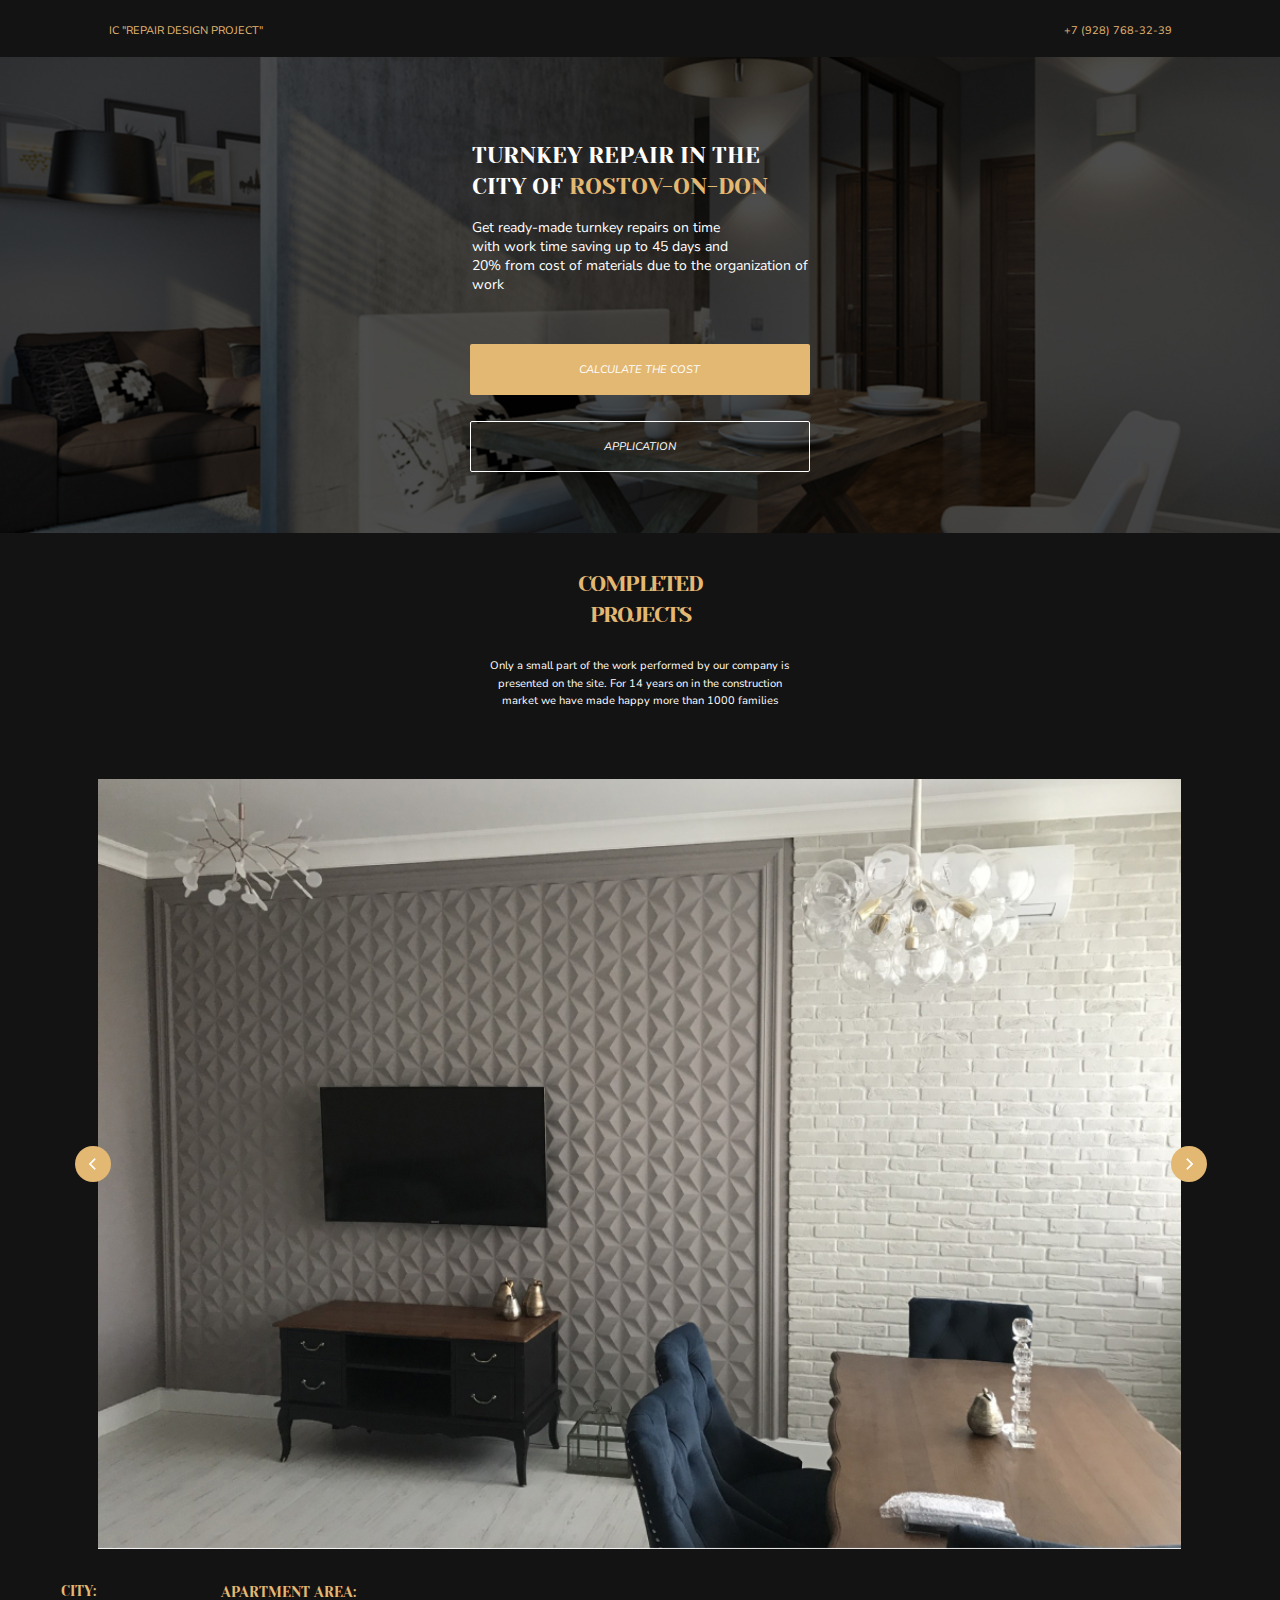
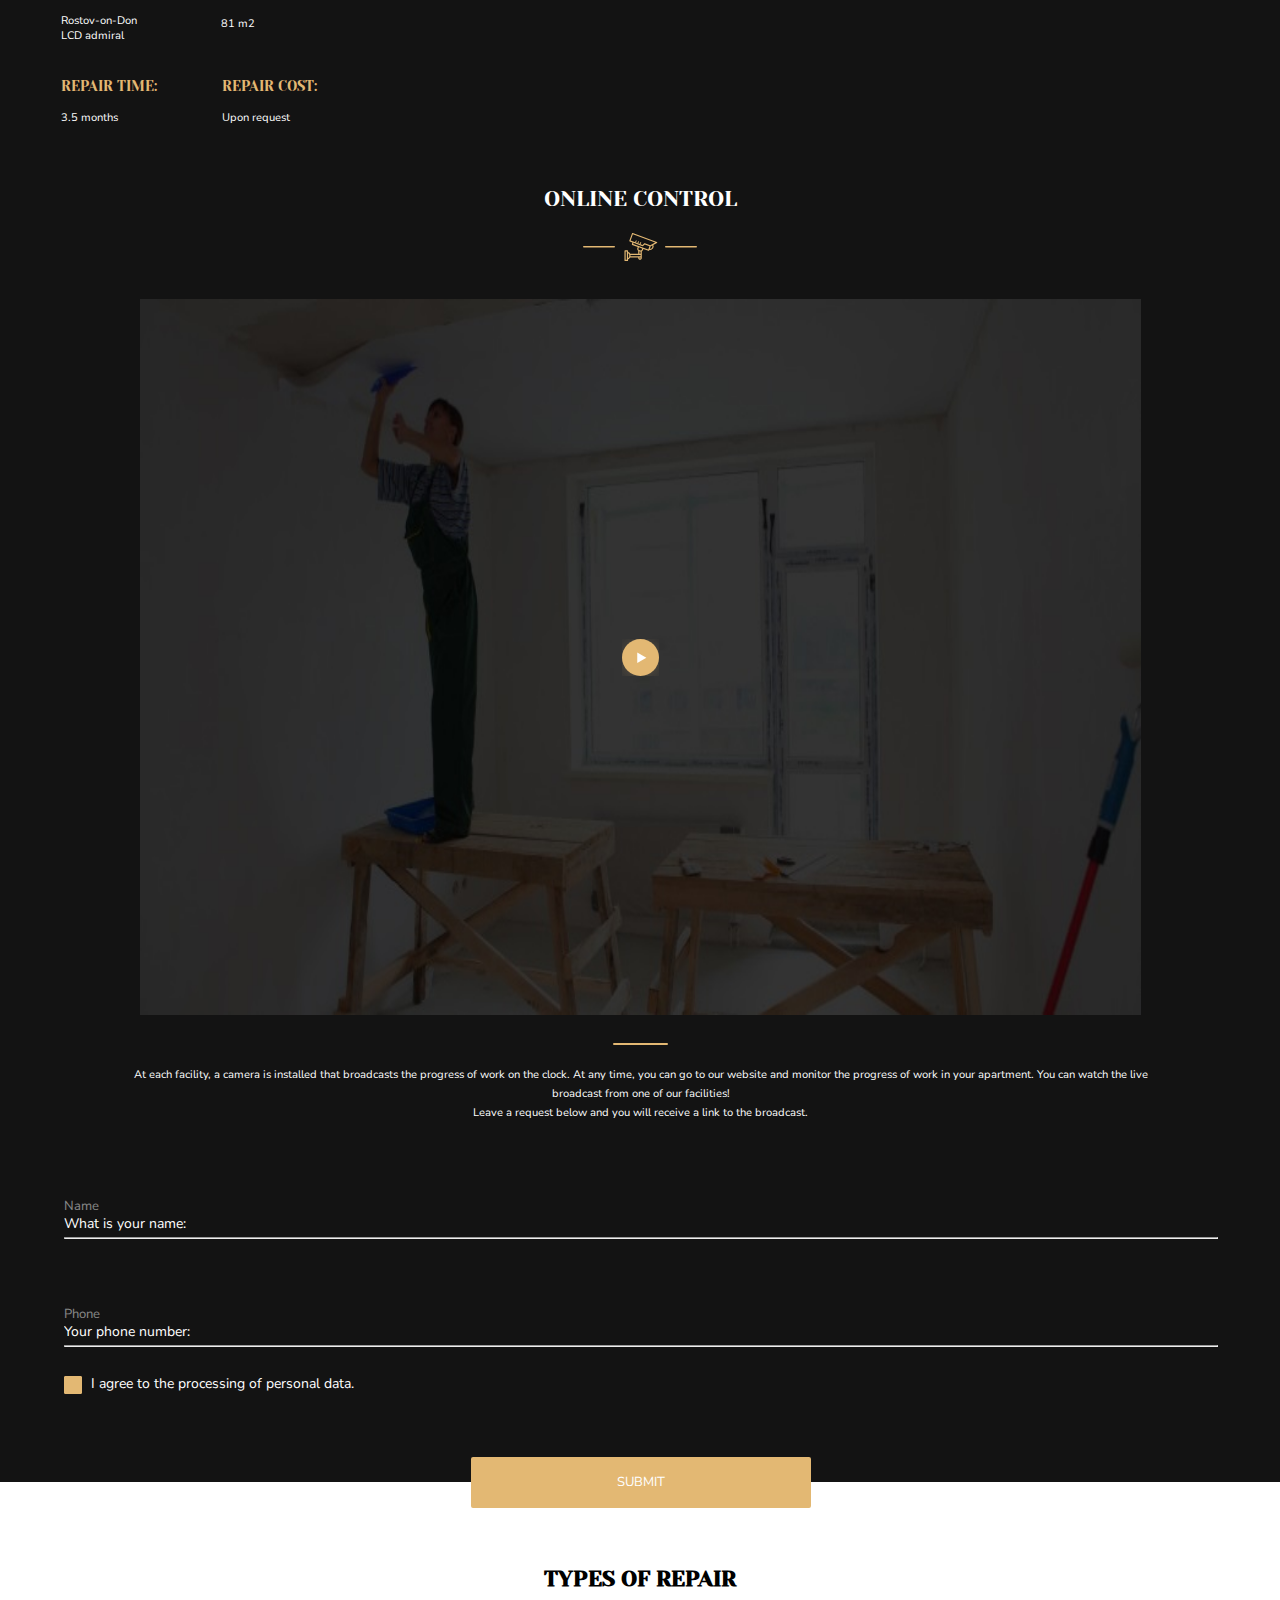
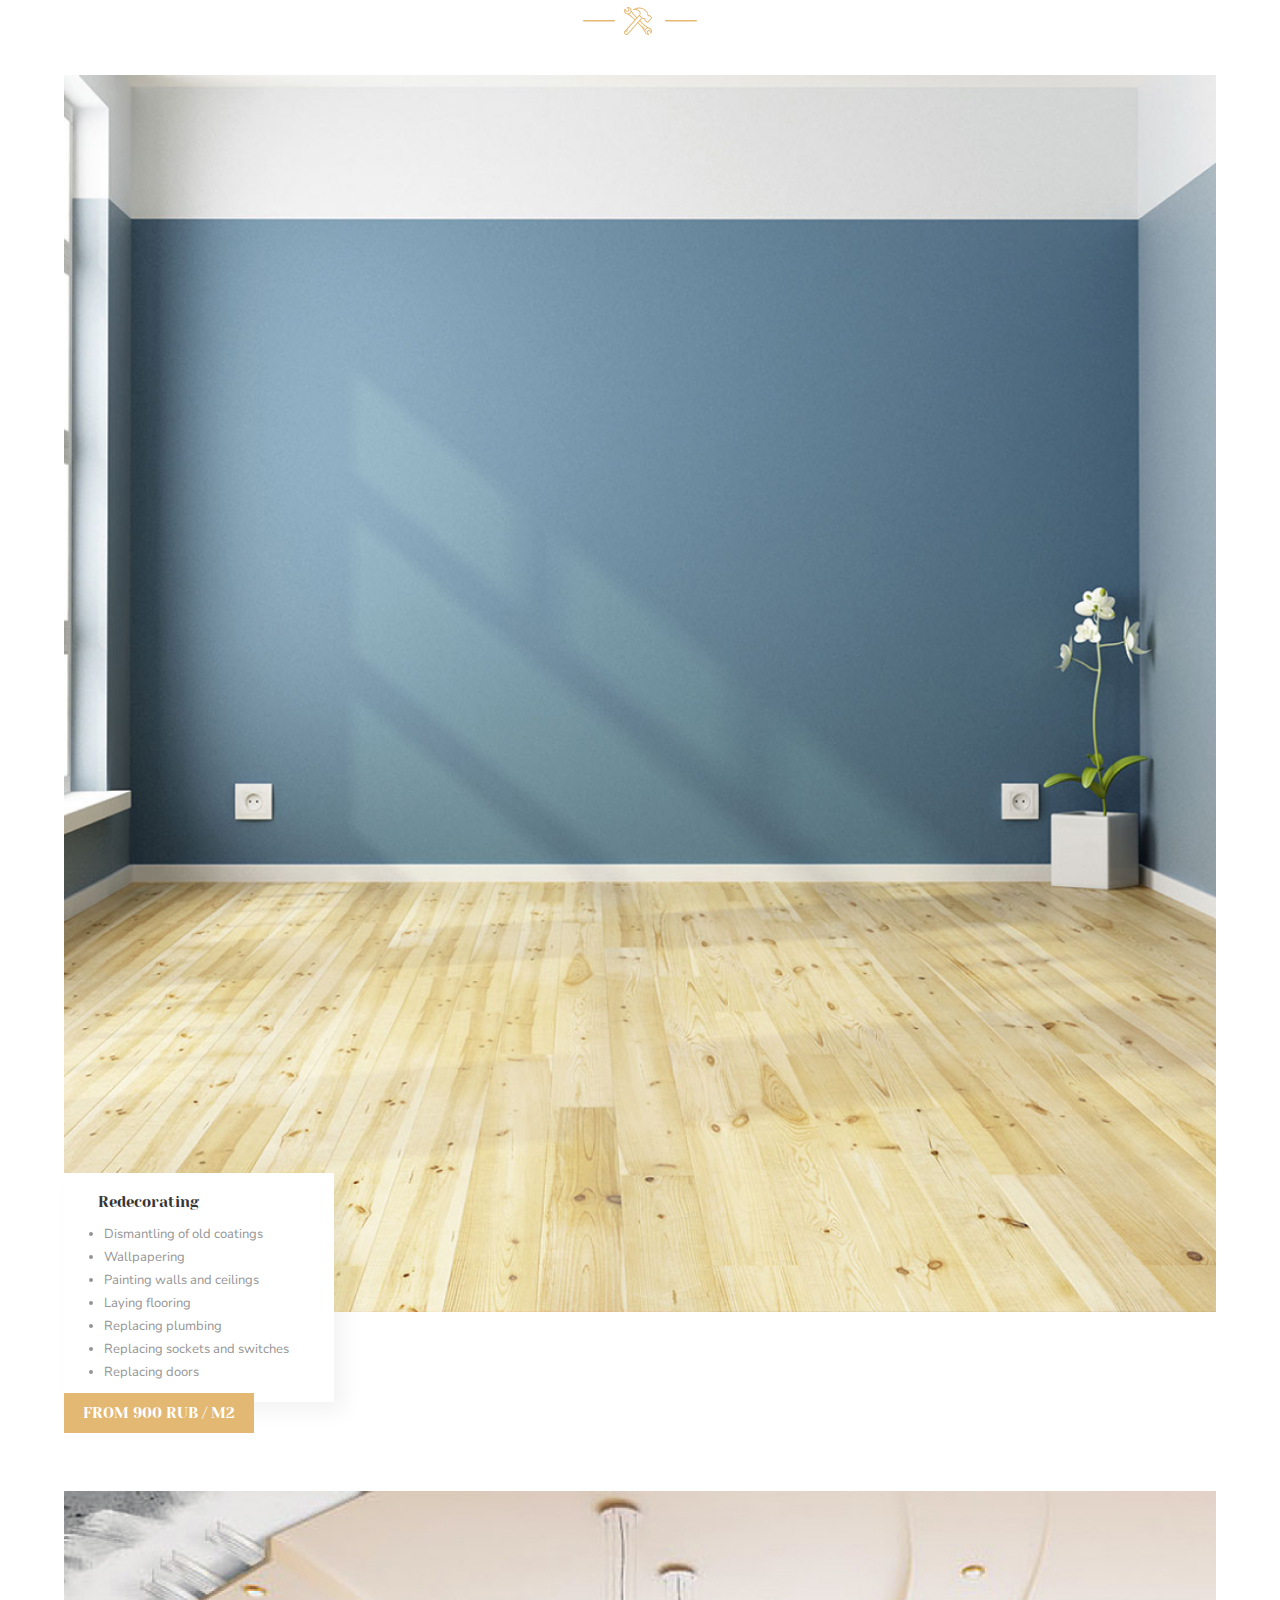
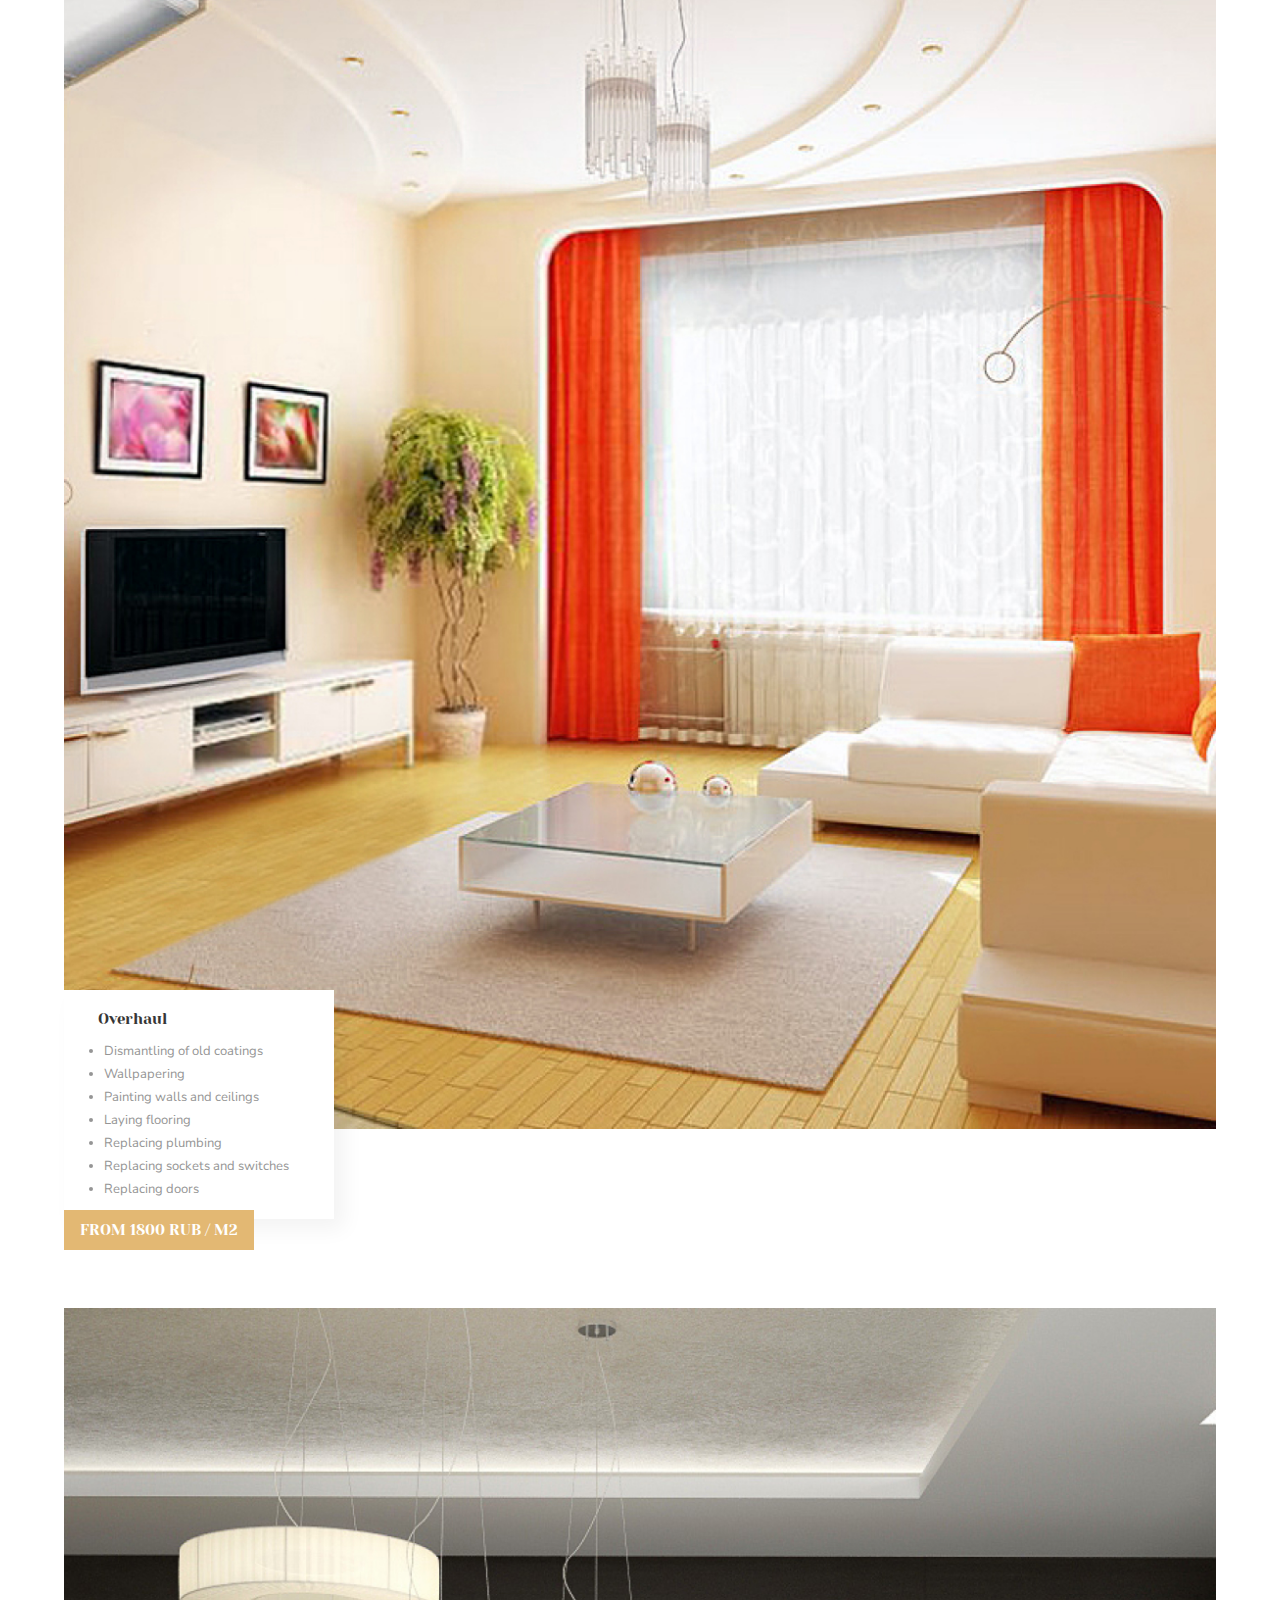
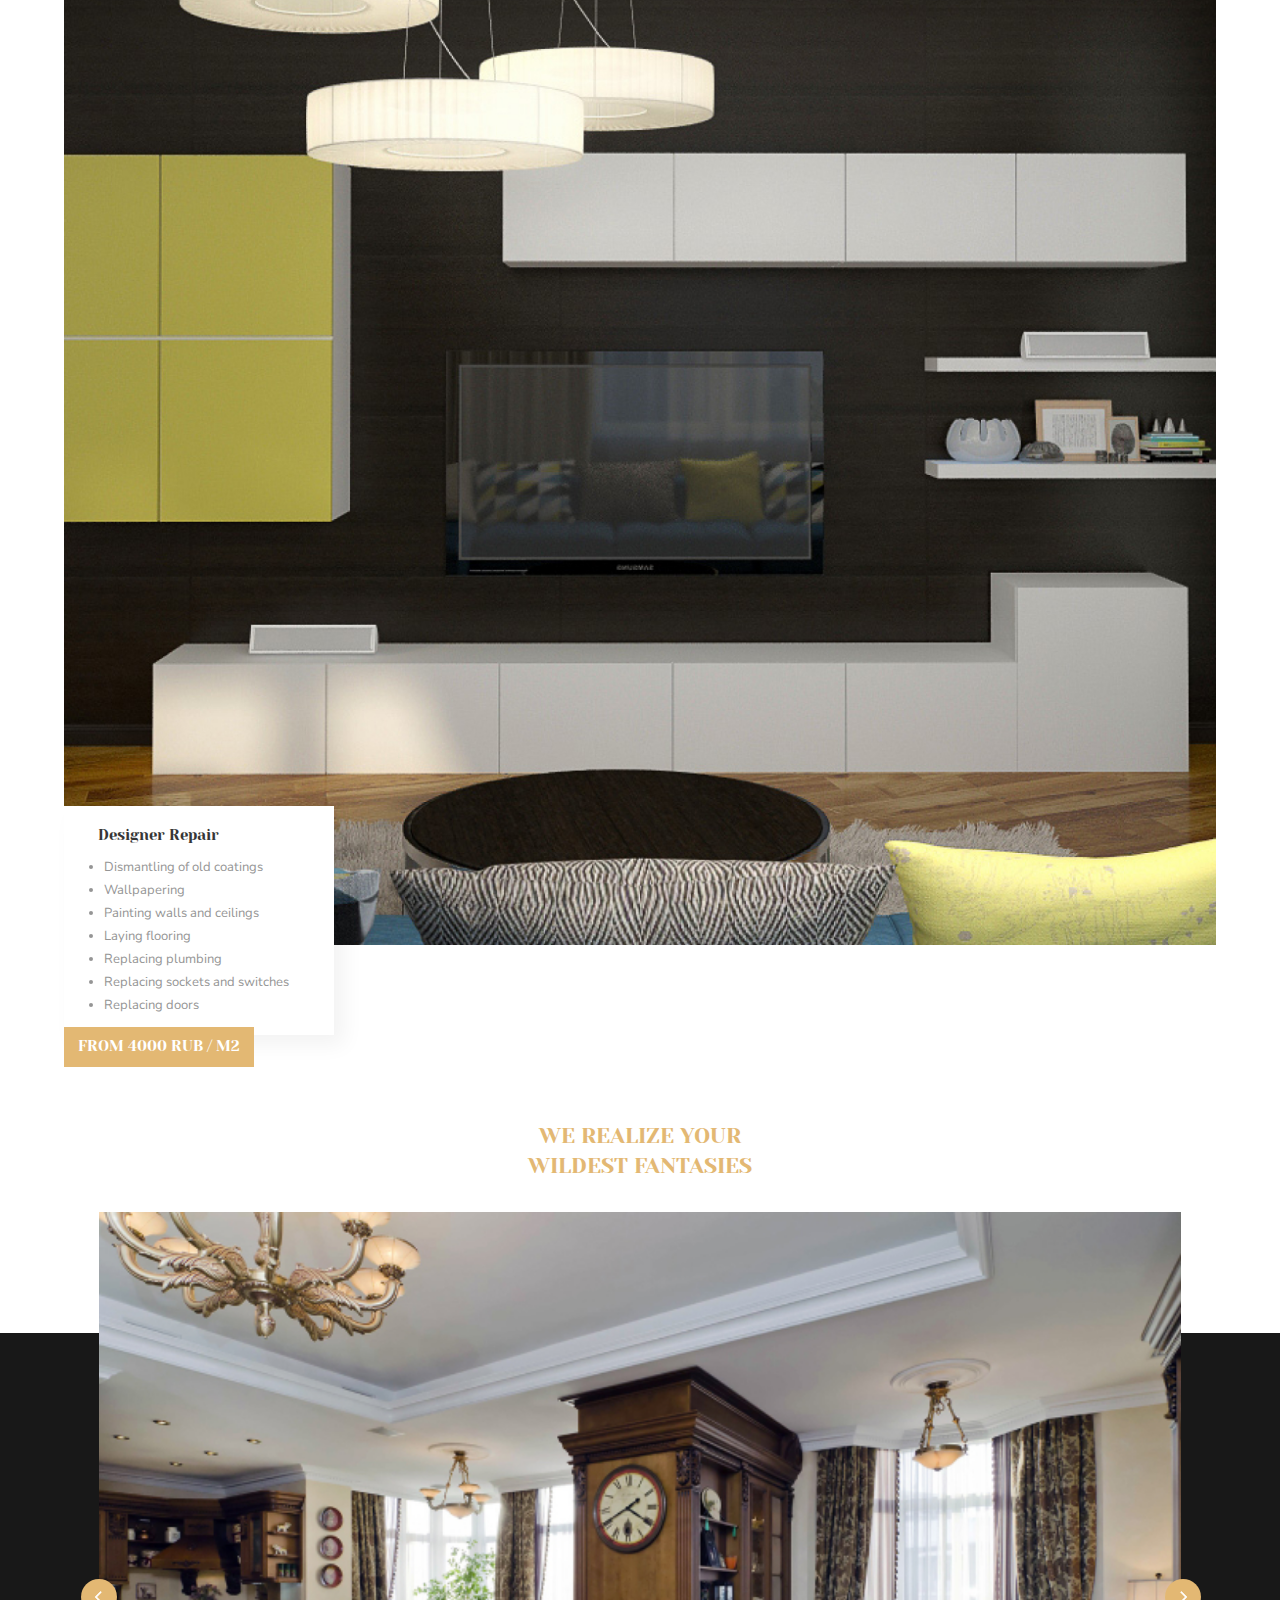
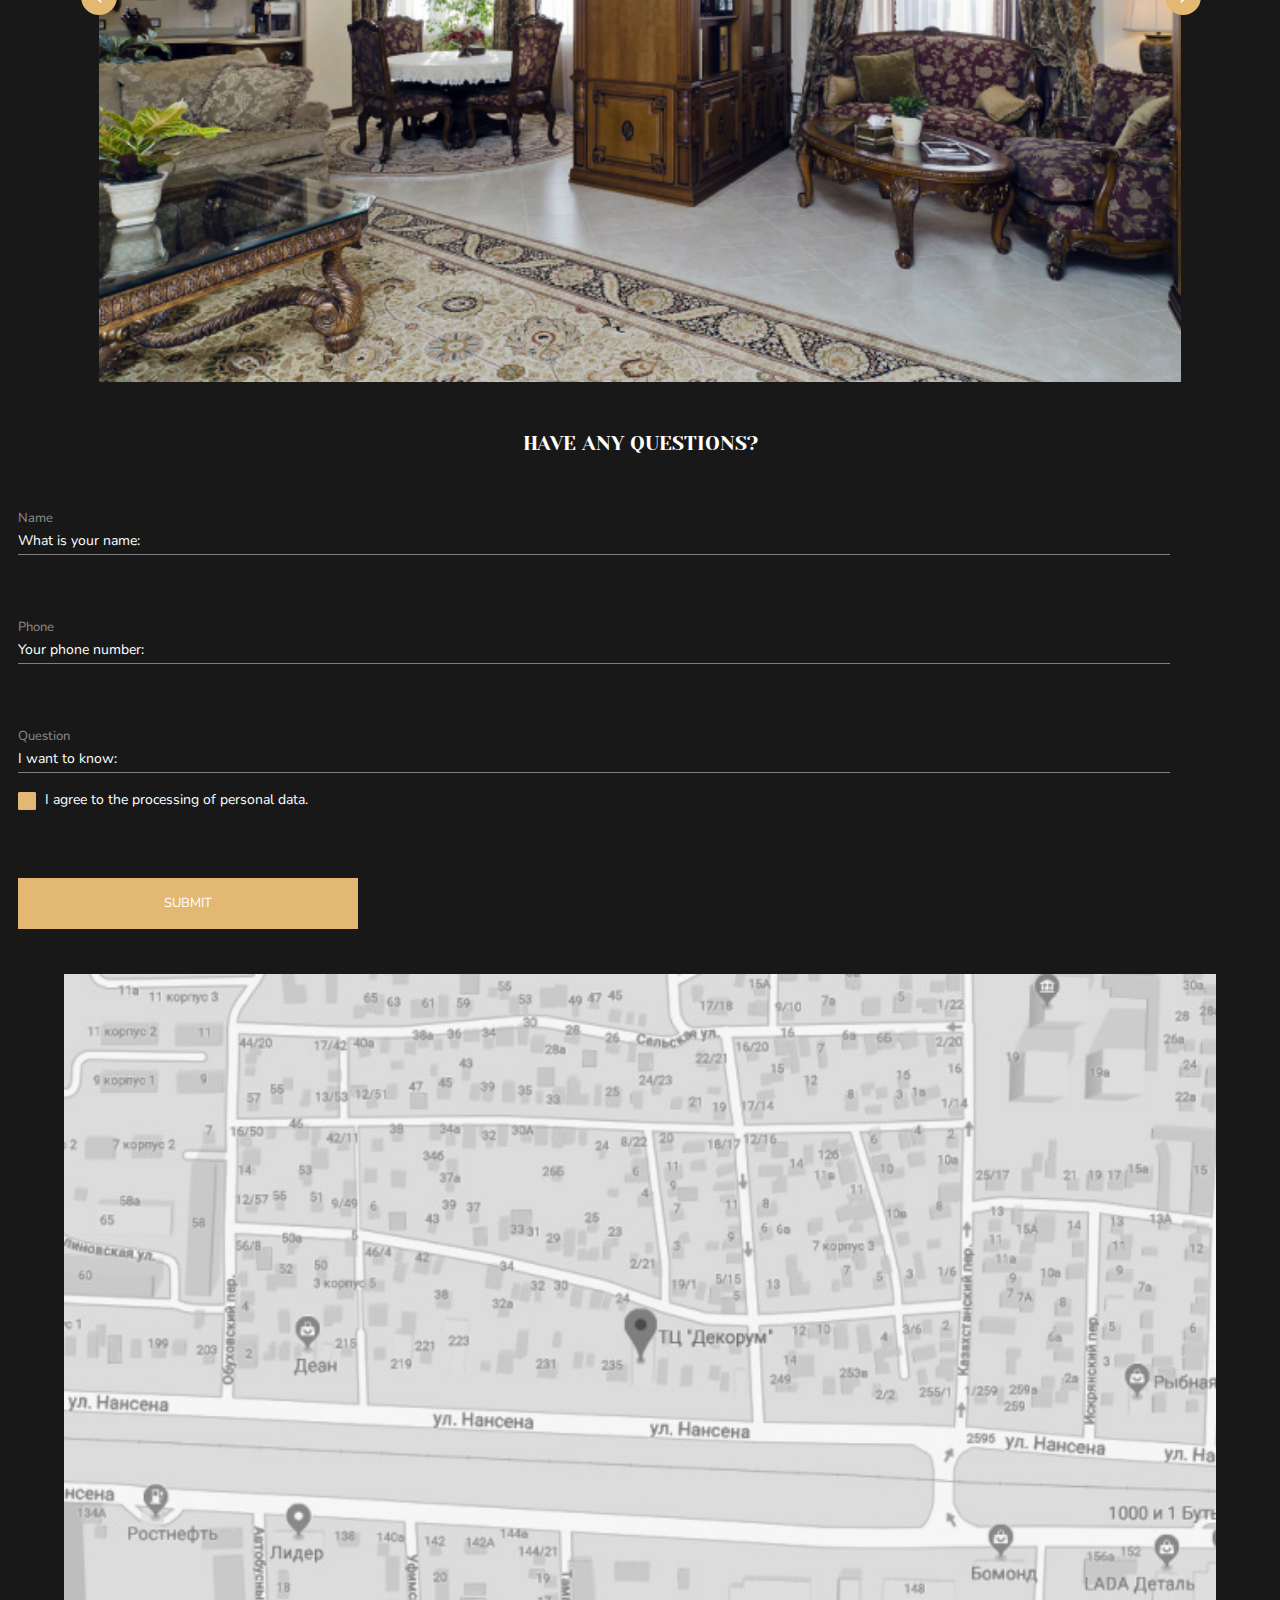
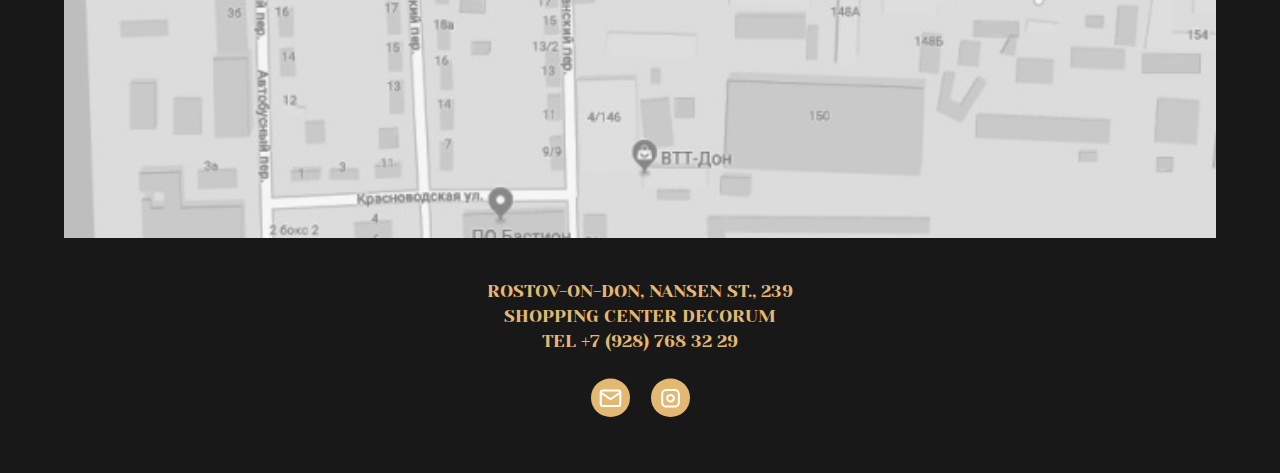
==== commit 431e1d1e: "вроде всё" ====
--- a/index.html
+++ b/index.html
@@ -67,7 +67,8 @@
                 PROJECTS
               </h2>
               <p>
-                Only a small part of the work performed by our company is <br class="hidden_desktop">
+                Only a small part of the work performed by our company is
+                <br class="hidden_desktop" />
                 presented on the site. For 14 years on in the construction
                 <br />
                 market we have made happy more than 1000 families
--- a/style.css
+++ b/style.css
@@ -211,8 +211,6 @@
   font-size: 27px;
   line-height: 37.42px;
 }
-
-
 
 .four_divs h3 {
   margin-bottom: 8.5px;
@@ -448,10 +446,11 @@
   color: #959595;
   background-color: white;
   width: 330px;
-  height: 260px;
+  height: 277px;
   margin-top: -132px;
   margin-left: 46px;
   position: relative;
+  box-shadow: 10px 10px 20px 0 rgba(0, 0, 0, 0.05);
 }
 
 .background h4 {
@@ -467,15 +466,13 @@
 }
 
 .from {
-  width: 190.43px;
-  height: 40px;
   margin-left: 47px;
-  font-size: 15px;
   line-height: 20.79px;
   background-color: #e3b873;
   border-color: #e3b873;
   border-style: solid;
   color: #ffffff;
+  position: relative;
 }
 
 .whiteblack {
@@ -848,7 +845,9 @@
   display: block;
   margin: auto;
 }
-
+.last {
+  position: relative;
+}
 /* .last {
     padding-bottom: 64px;
     background: url('img/black.svg') center/100%,
@@ -920,15 +919,11 @@
   }
 
   .from {
-    background-color: #e3b873;
-    border-color: #e3b873;
-    border-style: solid;
     width: 228px;
     height: 54px;
-    margin-left: 47px;
     font-size: 18px;
     line-height: 25px;
-    color: #ffffff;
+    margin-top: -28px;
   }
   .hidden_background {
     display: flex;
@@ -981,10 +976,6 @@
     margin-bottom: 19px;
   }
 
-
-
-
-  
   .centerleft {
     max-width: 1170px;
     margin-right: 18px;
@@ -1049,12 +1040,11 @@
     margin-bottom: 26px;
   }
 
-
   .buttons > button {
     width: 340px;
     height: 51px;
     margin-top: 0px;
-    margin-bottom: 0px; 
+    margin-bottom: 0px;
   }
   .buttons {
     margin-top: 50px;
@@ -1127,8 +1117,7 @@
     margin-right: 15px;
   }
 
-
-/* 
+  /* 
   .four_divs .h4 {
     margin-bottom: 8px;
   }
@@ -1146,11 +1135,17 @@
     flex-wrap: wrap;
     max-width: 404px;
     margin-top: 35px;
-    margin-bottom: 31px;
+    margin-bottom: 26px;
     width: fit-content;
     margin-left: 3px;
   }
 
+  .camera p {
+    font-size: 22px;
+  }
+  .camera_img {
+    margin-top: 8px;
+  }
   .h4 {
     font-size: 14px;
     text-align: left;
@@ -1187,9 +1182,10 @@
   .from {
     width: 190.43px;
     height: 40px;
-    margin-left: 47px;
     font-size: 15px;
     line-height: 20.79px;
+    margin-top: -20px;
+    margin-bottom: 18px;
   }
   .hidden_background {
     display: flex;
@@ -1199,7 +1195,7 @@
     align-items: center;
     height: 56vw;
     background: url("img/image_3.jpg") center/100% 100% no-repeat;
-    margin-top: 40px;
+    margin-top: 46px;
   }
 
   .hidden_play {
@@ -1225,6 +1221,10 @@
     margin-right: 17px;
   }
 
+  .we_realize {
+    padding-bottom: 121px;
+  }
+
   .form1div {
     display: flex;
     justify-content: center;
@@ -1233,7 +1233,7 @@
   .form1 {
     width: auto;
     display: flex;
-    margin-top: 61px;
+    margin-top: 75px;
     flex-direction: column;
     flex-wrap: nowrap;
     align-items: center;
@@ -1246,6 +1246,7 @@
     width: 340px;
     height: 51px;
     margin-bottom: -26px;
+    margin-left: 0;
   }
 
   .blacklabel {
@@ -1262,9 +1263,10 @@
     margin-left: 0;
     background-color: #181818;
     color: #ffffff;
+    margin-bottom: 0;
   }
   .hr4 {
-    margin-bottom: 63px;
+    margin-bottom: 66px;
   }
 
   .hr1 {
@@ -1319,9 +1321,9 @@
 
   .types {
     margin-top: 84px;
-    margin-bottom: 266px;
     background-color: #ffffff;
     position: relative;
+    margin-bottom: 36px;
   }
 
   .three_divs {
@@ -1343,21 +1345,24 @@
   .background {
     color: #959595;
     width: 270px;
-    height: 241px;
-    margin-top: -132px;
+    height: 229px;
+    margin-top: -145px;
     margin-left: 0;
     position: relative;
-  }
+    padding-top: 0;
+  }
+
   .three_divs button {
     margin-left: 0;
   }
 
   .three_divs .h4 {
     font-size: 15px;
+    padding-top: 20px;
   }
   .background li {
     margin-bottom: 5px;
-    margin-left: 35px;
+    margin-left: 40px;
     padding-left: 0px;
   }
 
@@ -1376,8 +1381,9 @@
     flex-direction: row;
     justify-content: space-between;
     align-items: center;
-    height: 70vw;
+    height: 65vw;
     width: 90vw;
+    margin-top: -121px;
     max-height: 770px;
     background: url("img/mini_interior.jpg") center / auto 100% no-repeat;
   }
@@ -1391,12 +1397,18 @@
     margin-left: 0px;
     margin-right: 0;
   }
+
+  .form3 button {
+    width: 340px;
+    margin-left: 18px;
+    margin-bottom: 45px;
+  }
   .black_up p {
     color: #ffffff;
     font-size: 20px;
     text-align: center;
-    margin-top: 52px;
-    margin-bottom: 52px;
+    margin-top: 50px;
+    margin-bottom: 54px;
   }
 
   .black_up {
@@ -1405,7 +1417,9 @@
     width: auto;
   }
   .pictureleft h2 {
-    margin-bottom: 22px;
+    margin-bottom: 30px;
+    font-size: 22px;
+    line-height: 30.49px;
   }
   .black_flex {
     margin-left: 0;
@@ -1507,9 +1521,10 @@
   }
 
   .form3 .first-checkbox {
-    margin-left: 18px;
+    margin-left: 0;
     margin-top: 0;
     align-self: flex-start;
+    margin-bottom: 18px;
   }
 
   .text {
@@ -1521,7 +1536,10 @@
   .map_mini {
     width: 90vw;
   }
-
+  .hr3 {
+    width: 90vw;
+    margin-bottom: 16px;
+  }
   .last {
     padding-bottom: 0;
     background-color: #181818;
@@ -1536,10 +1554,20 @@
   .iast_mini p {
     text-align: center;
     margin-top: 41.79px;
+    font-size: 18px;
+    line-height: 24.95px;
   }
 
   .pics {
     margin-bottom: 49px;
     margin-top: 23.65px;
   }
-}
+  .pics img {
+    width: 39px;
+  }
+
+  .mail {
+    margin-right: 17px;
+    margin-left: 0;
+  }
+}
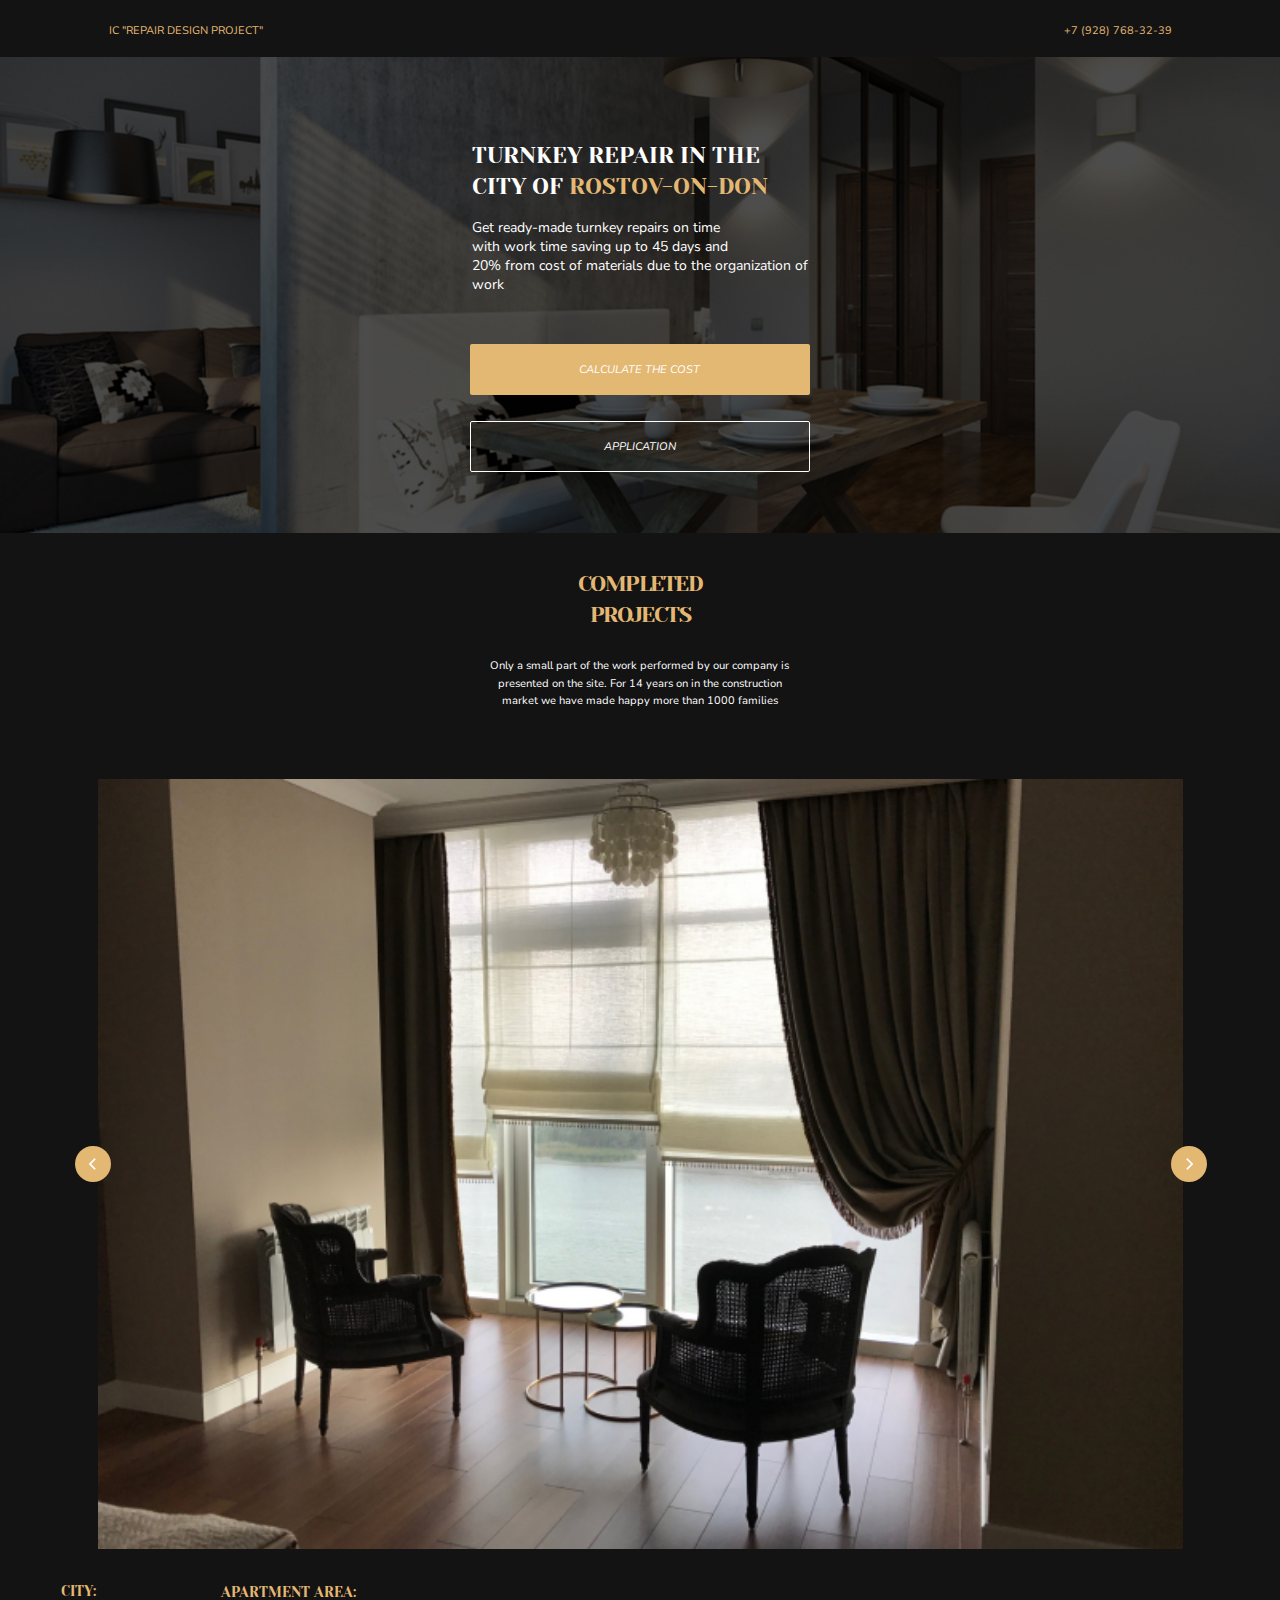
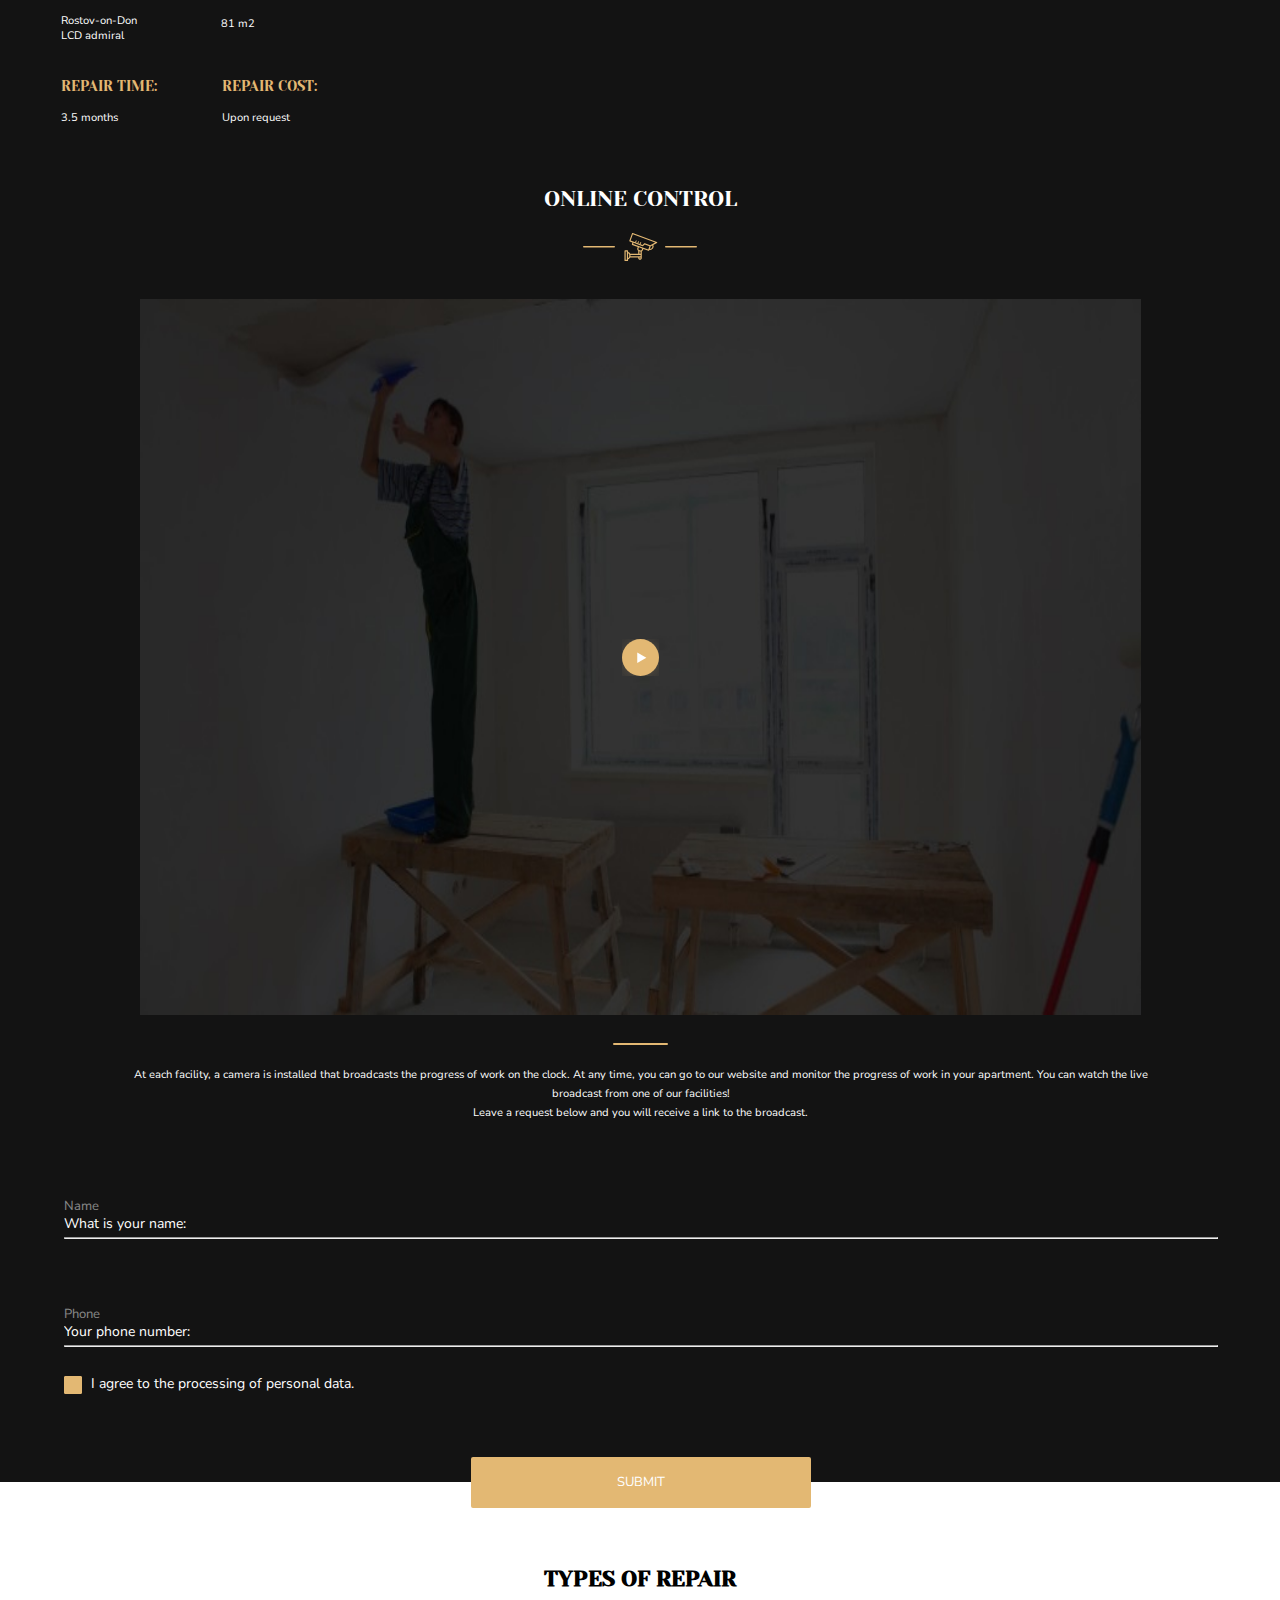
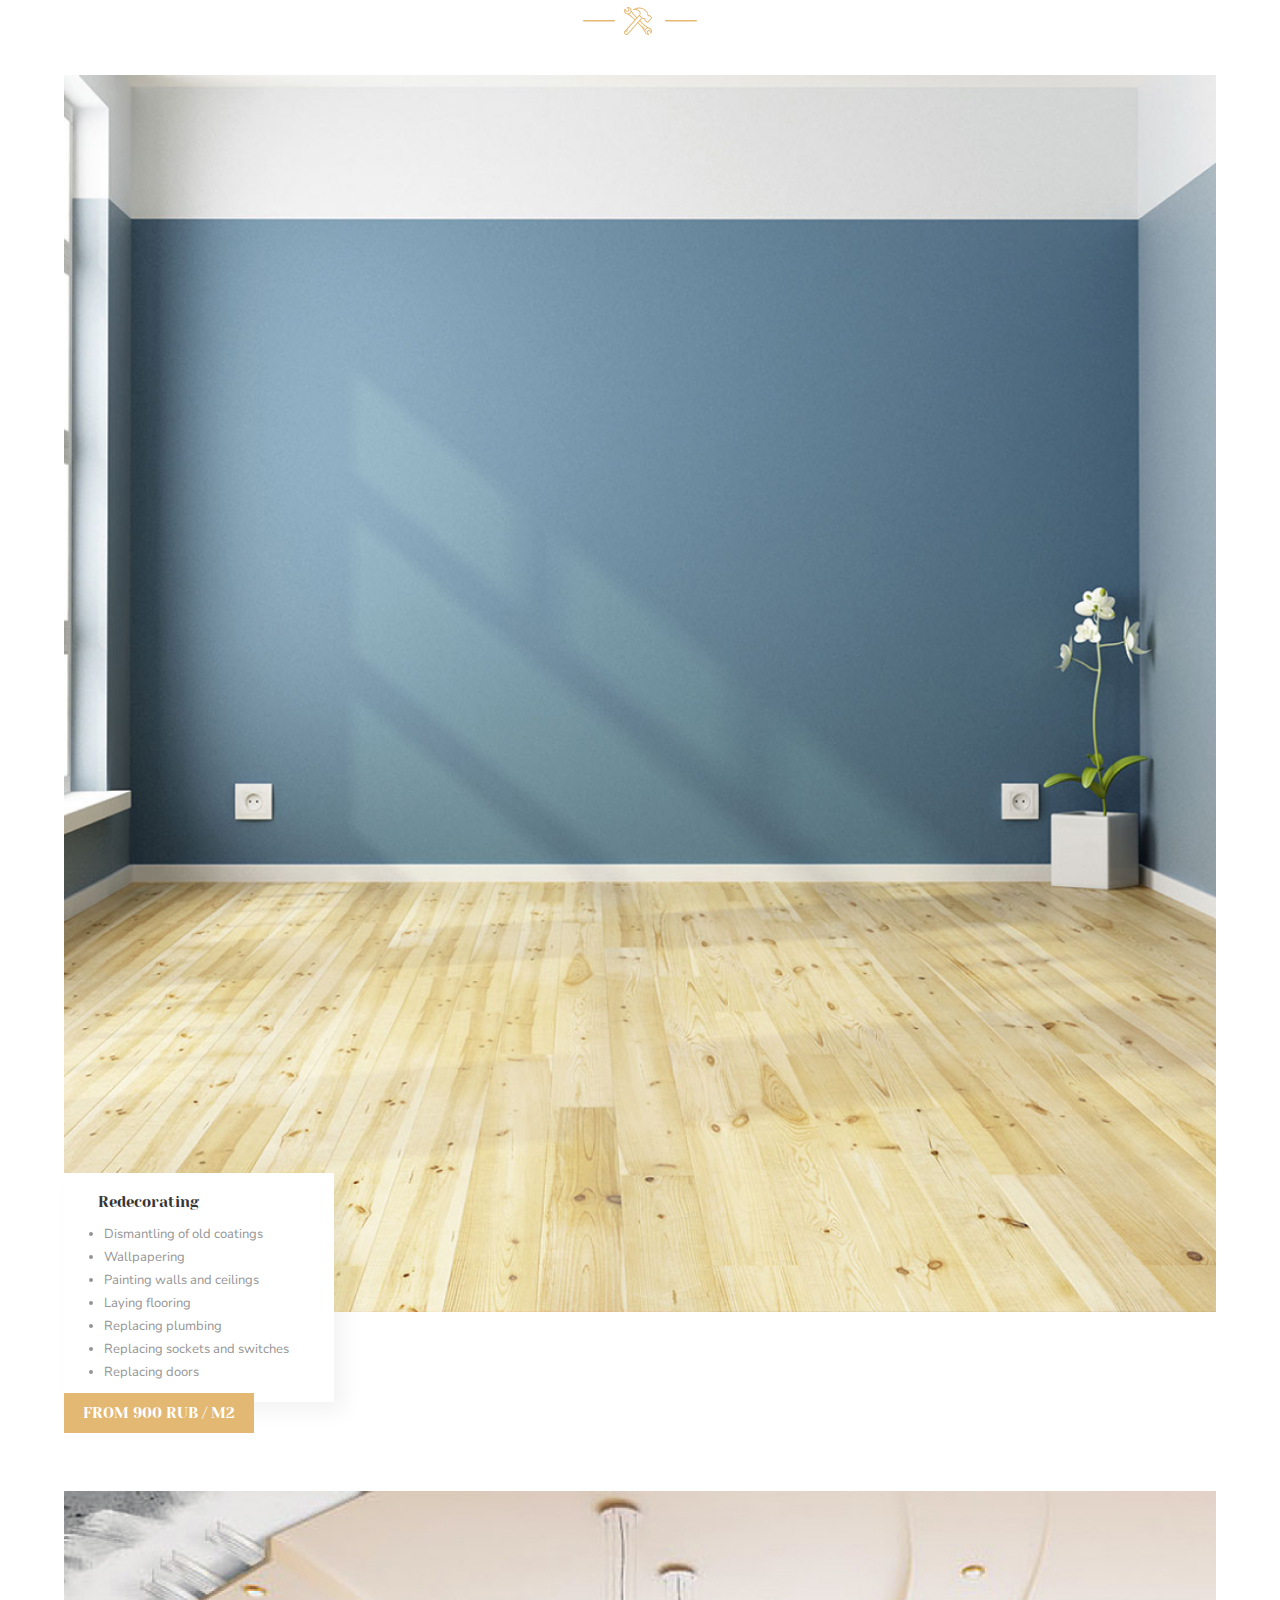
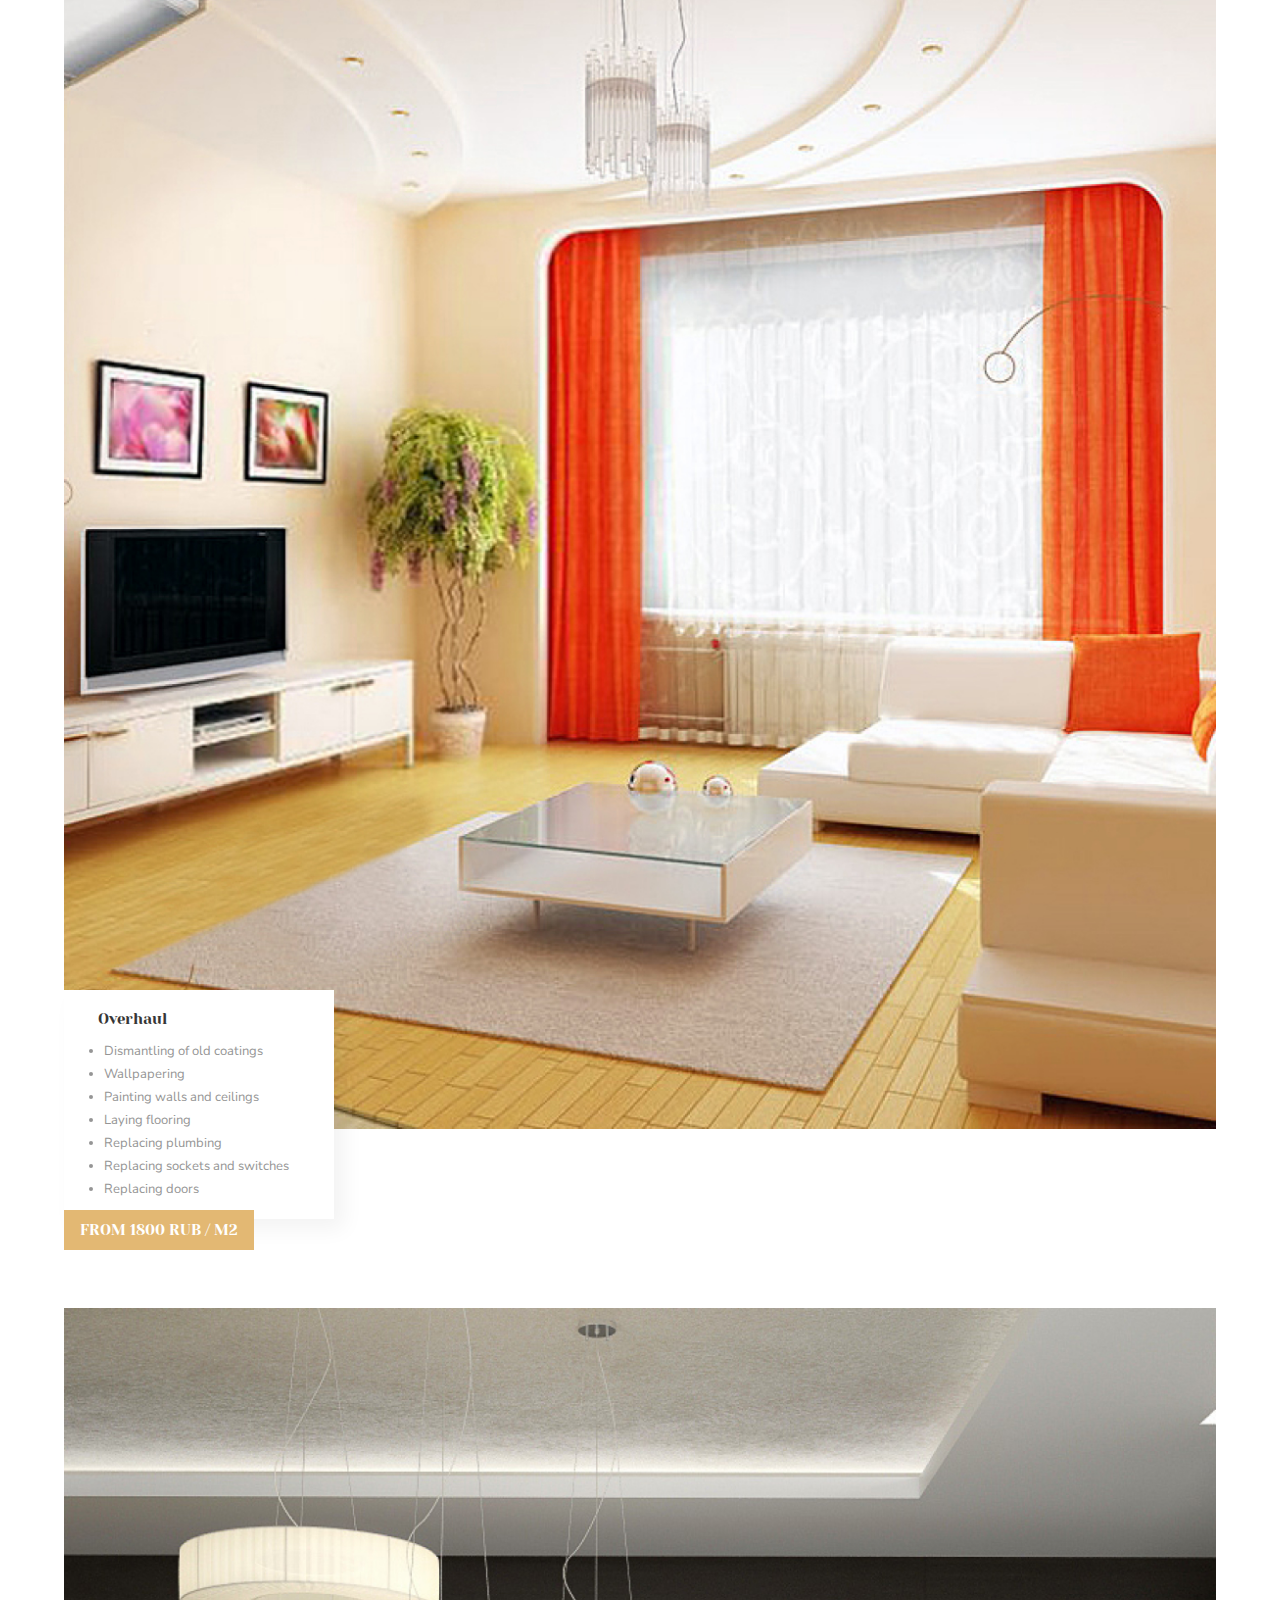
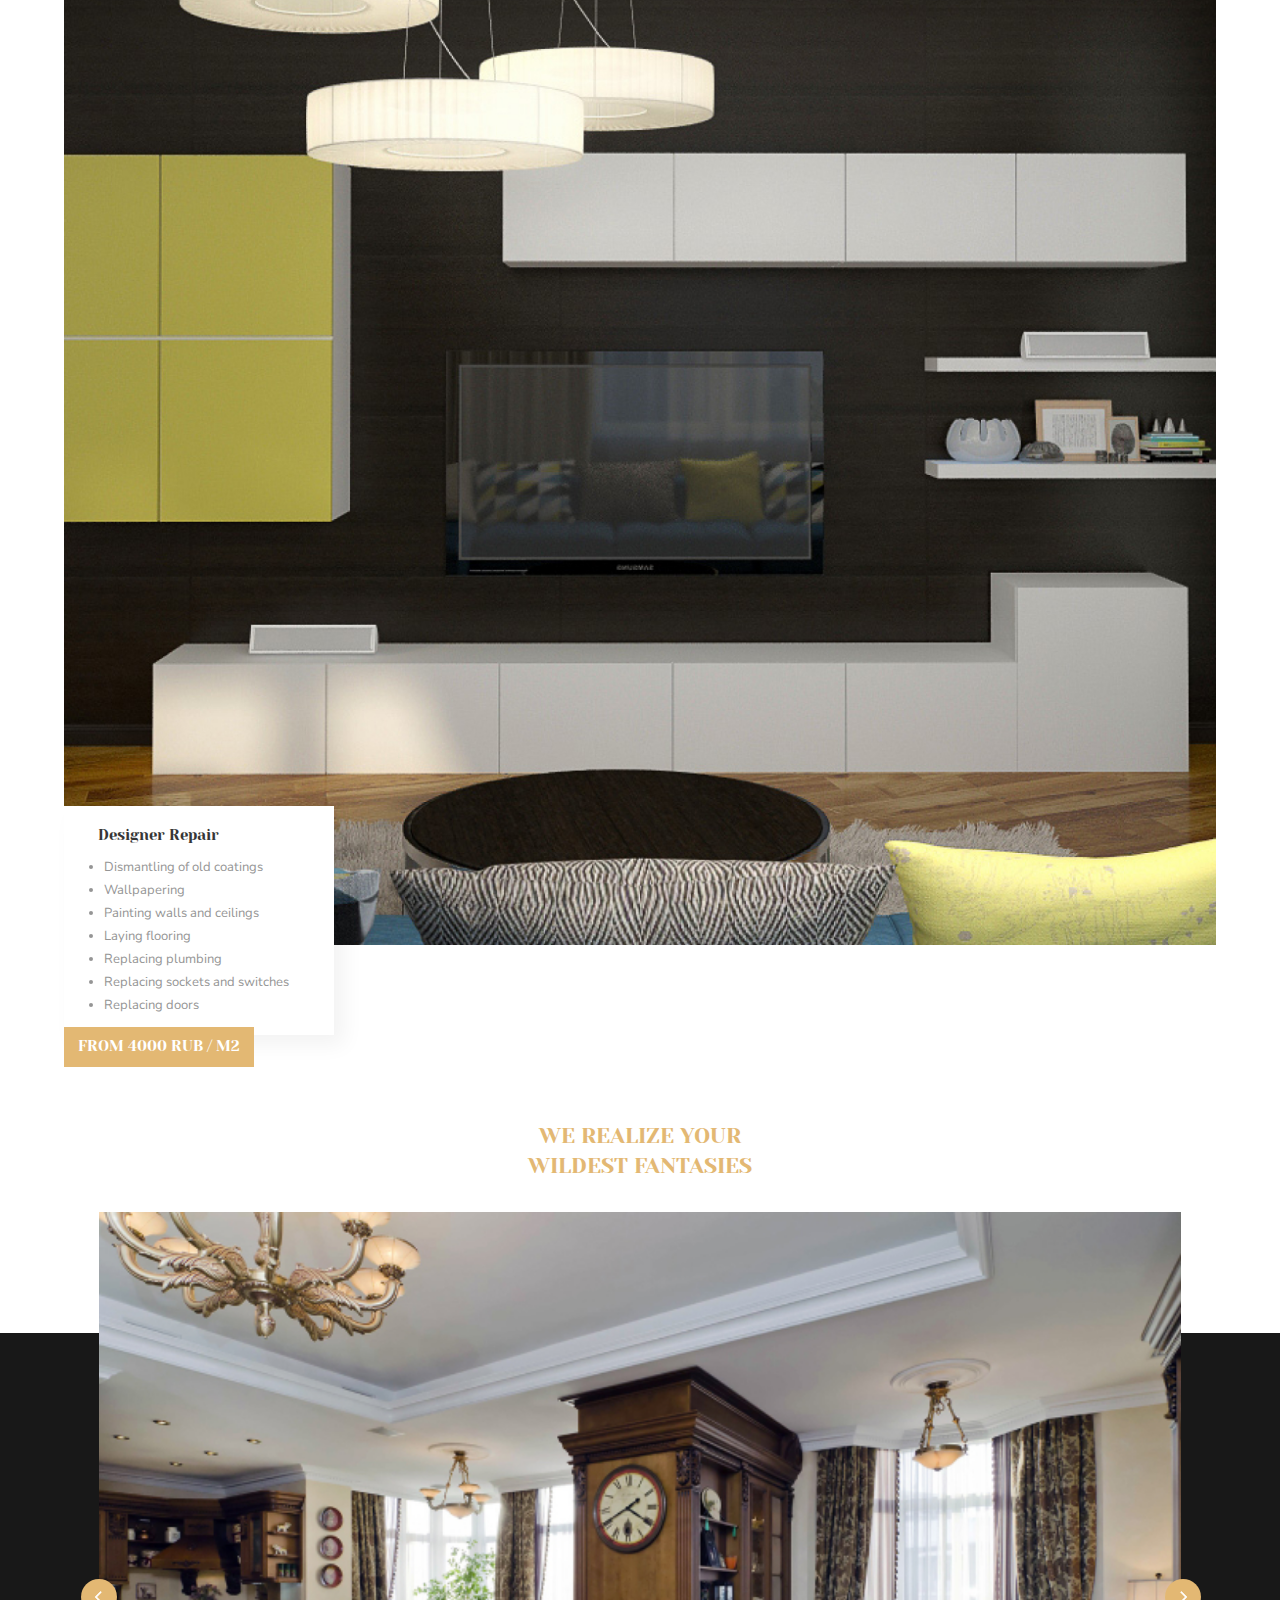
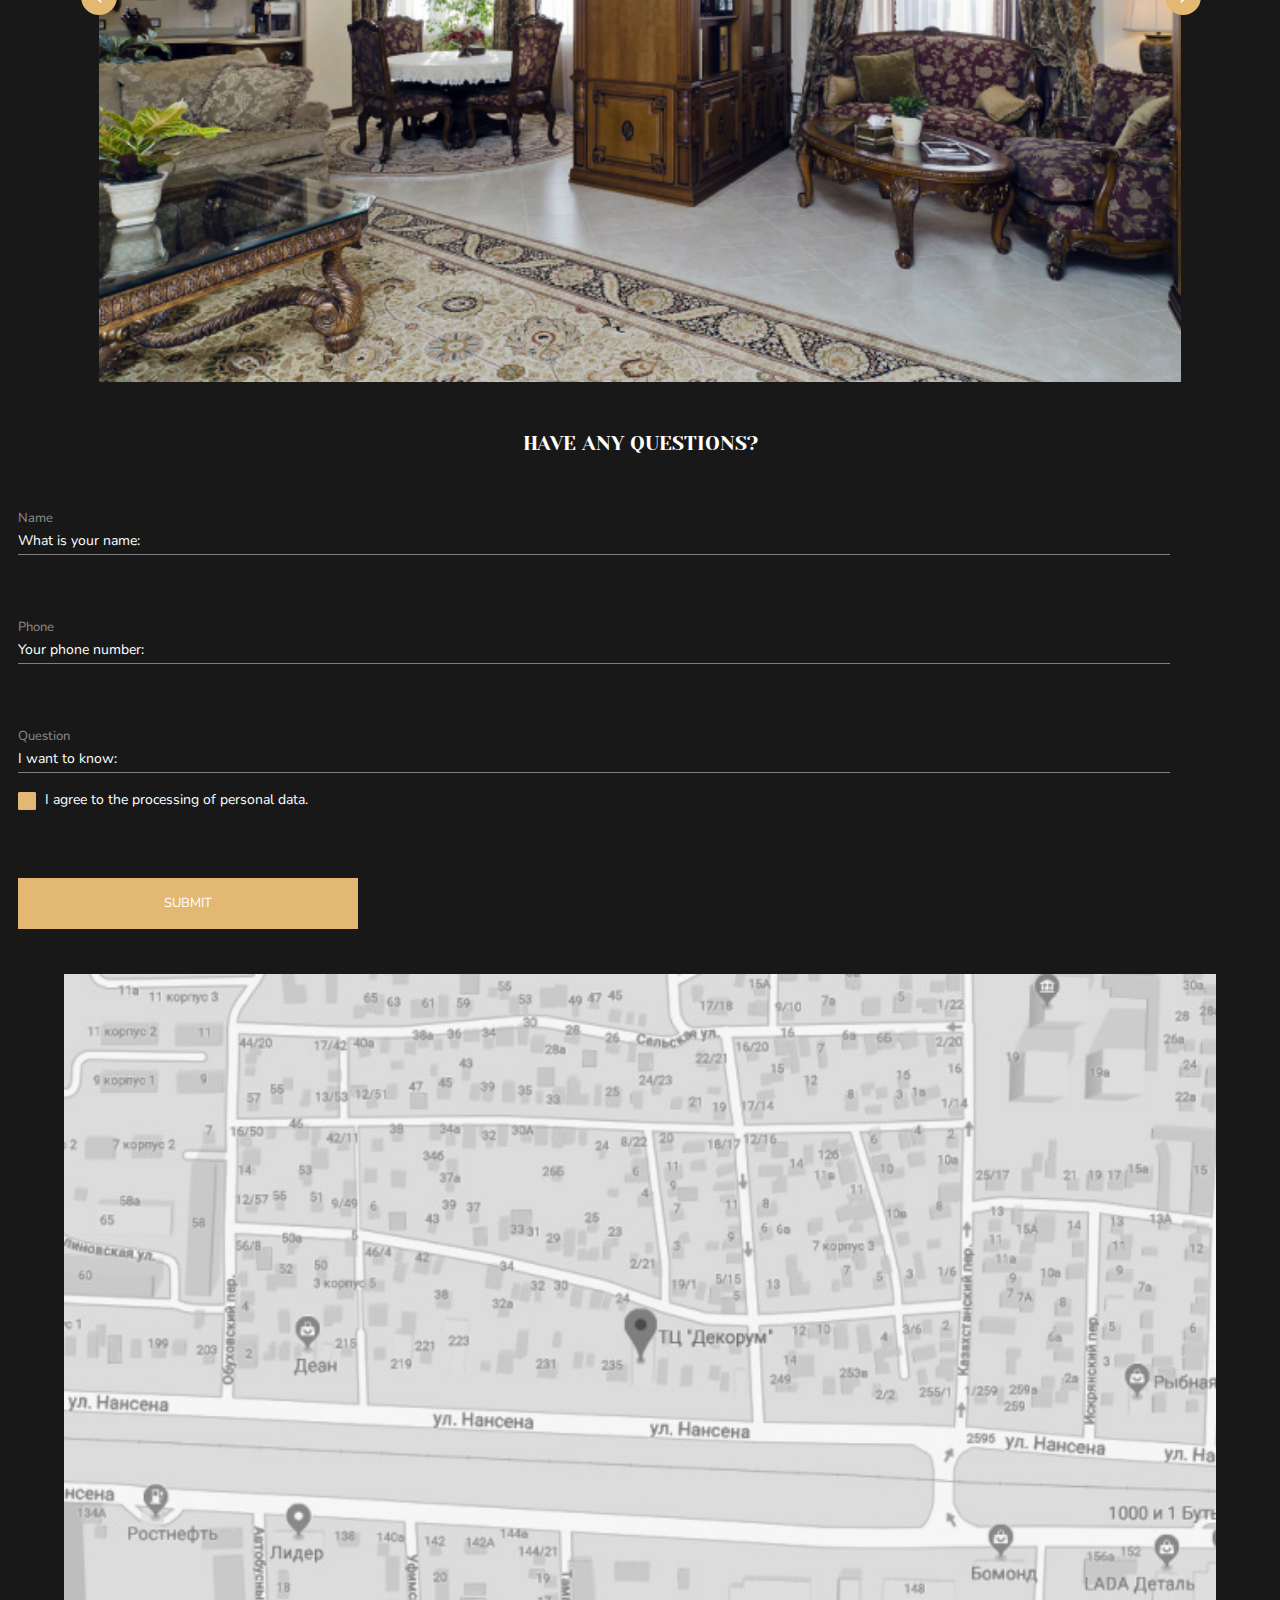
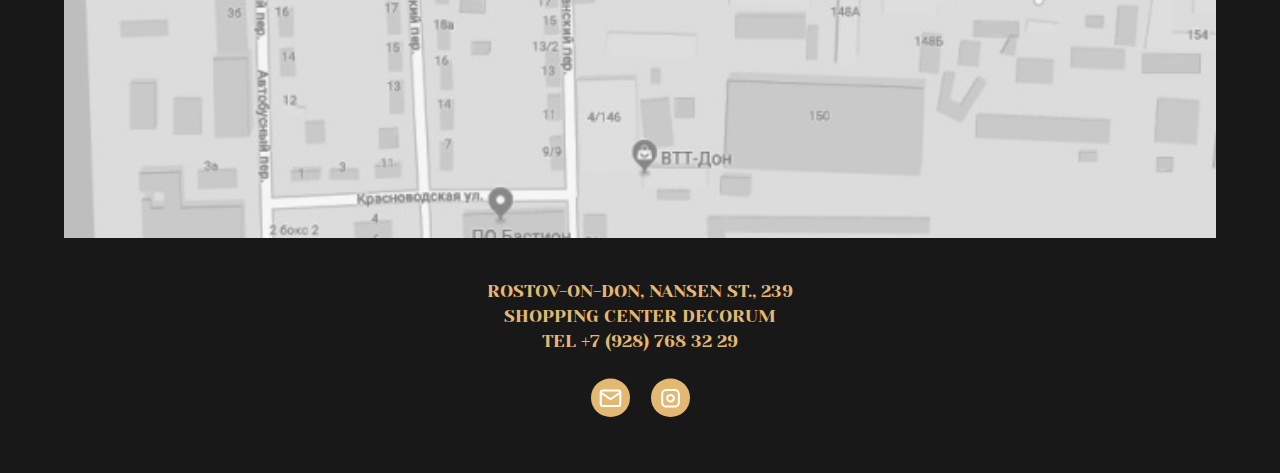
==== commit b1c80981: "add slider" ====
--- a/index.html
+++ b/index.html
@@ -12,6 +12,7 @@
       href="https://fonts.googleapis.com/css2?family=Nunito+Sans&display=swap"
       rel="stylesheet"
     />
+    <script src="index.js"></script>
   </head>
   <body id="home">
     <header class="header">
@@ -88,18 +89,18 @@
               <div class="four_divs">
                 <div>
                   <h4 class="yeseva yellow h4">CITY:</h4>
-                  <p>
+                  <p class="city">
                     Rostov-on-Don<br />
                     LCD admiral
                   </p>
                 </div>
                 <div>
                   <h4 class="yeseva yellow h4">APARTMENT AREA:</h4>
-                  <p>81 m2</p>
+                  <p class="area">81 m2</p>
                 </div>
                 <div>
                   <h4 class="yeseva yellow h4">REPAIR TIME:</h4>
-                  <p>3.5 months</p>
+                  <p class="time">3.5 months</p>
                 </div>
                 <div>
                   <h4 class="yeseva yellow h4">REPAIR COST:</h4>
@@ -107,20 +108,30 @@
                 </div>
               </div>
               <div class="arrows none">
-                <img src="img/arrows.svg" />
+                <div class="arrowLeft">
+                  <img src="img/ArrowLeft.svg" />
+                </div>
+                <div class="dots">
+                  <div class="dot1 active"></div>
+                  <div class="dot2 unactive"></div>
+                  <div class="dot3 unactive"></div>
+                </div>
+                <div class="arrowRight">
+                  <img src="img/ArrowRight.svg" />
+                </div>
               </div>
             </div>
             <div class="completed_right none">
               <div>
                 <ul class="cities1 none">
-                  <li class="yeseva yellow underline">
+                  <li class="yeseva yellow underline rostov1Link">
                     ROSTOV-ON-DON, ADMIRAL
                   </li>
-                  <li class="yeseva">SOCHI THIEVES</li>
-                  <li class="yeseva">ROSTOV-ON-DON PATRIOTIC</li>
+                  <li class="yeseva sochiLink">SOCHI THIEVES</li>
+                  <li class="yeseva rostov2Link">ROSTOV-ON-DON PATRIOTIC</li>
                 </ul>
               </div>
-              <img src="img/image 2.1.jpg" alt="interior" class="none" />
+              <div class="slider_photos"></div>
             </div>
           </div>
         </div>
@@ -437,7 +448,7 @@
                 </label>
                 <label class="blacklabel"
                   >Question <br />
-                  <input type="tel" placeholder="I want to know:" />
+                  <input type="text" placeholder="I want to know:" />
                   <hr noshade class="whiteline hr3" />
                 </label>
                 <div class="first-checkbox">
--- a/style.css
+++ b/style.css
@@ -218,8 +218,40 @@
 
 .arrows {
   margin-top: 79px;
-}
-
+  display: flex;
+  flex-direction: row;
+  width: 204px;
+}
+
+.arrowLeft {
+  margin-right: 8px;
+  cursor: pointer;
+}
+
+.arrowRight {
+  margin-left: 8px;
+  cursor: pointer;
+}
+.dots {
+  width: 122px;
+  display: flex;
+  flex-direction: row;
+  justify-content: space-evenly;
+  padding-top: 4px;
+}
+.active {
+  background-image: url(img/dotActive.svg);
+  width: 11px;
+  height: 10px;
+  cursor: pointer;
+}
+
+.unactive {
+  background-image: url(img/dotUnactive.svg);
+  width: 10px;
+  height: 11px;
+  cursor: pointer;
+}
 .cities {
   display: flex;
   flex-direction: row;
@@ -236,13 +268,19 @@
   list-style-type: none;
   width: 623px;
   margin-top: 110px;
+  cursor: pointer;
 }
 
 .underline {
   border-bottom: 1px #e3b873 solid;
   padding-bottom: 5.5px;
 }
-
+.slider_photos {
+  width: 679px;
+  height: 482px;
+  margin-top: 45px;
+  background-image: url(img/image\ 2.1.jpg);
+}
 .completed_right img:nth-of-type(1) {
   margin-top: 46px;
 }
@@ -1106,28 +1144,18 @@
     align-items: center;
     height: 65vw;
     max-height: 770px;
-    background: url("img/image_2.jpg") center / auto 100% no-repeat;
+    background: url("img/image\ 2.1.jpg") center / auto 100% no-repeat;
   }
 
   .mobile_left {
     margin-left: 17px;
+    cursor: pointer;
   }
 
   .mobile_right {
     margin-right: 15px;
-  }
-
-  /* 
-  .four_divs .h4 {
-    margin-bottom: 8px;
-  }
- 
-  .four_divs > div:nth-of-type(3) {
-    margin-right: 65px;
-  }
-
-
- */
+    cursor: pointer;
+  }
 
   .four_divs {
     font-size: 11px;
